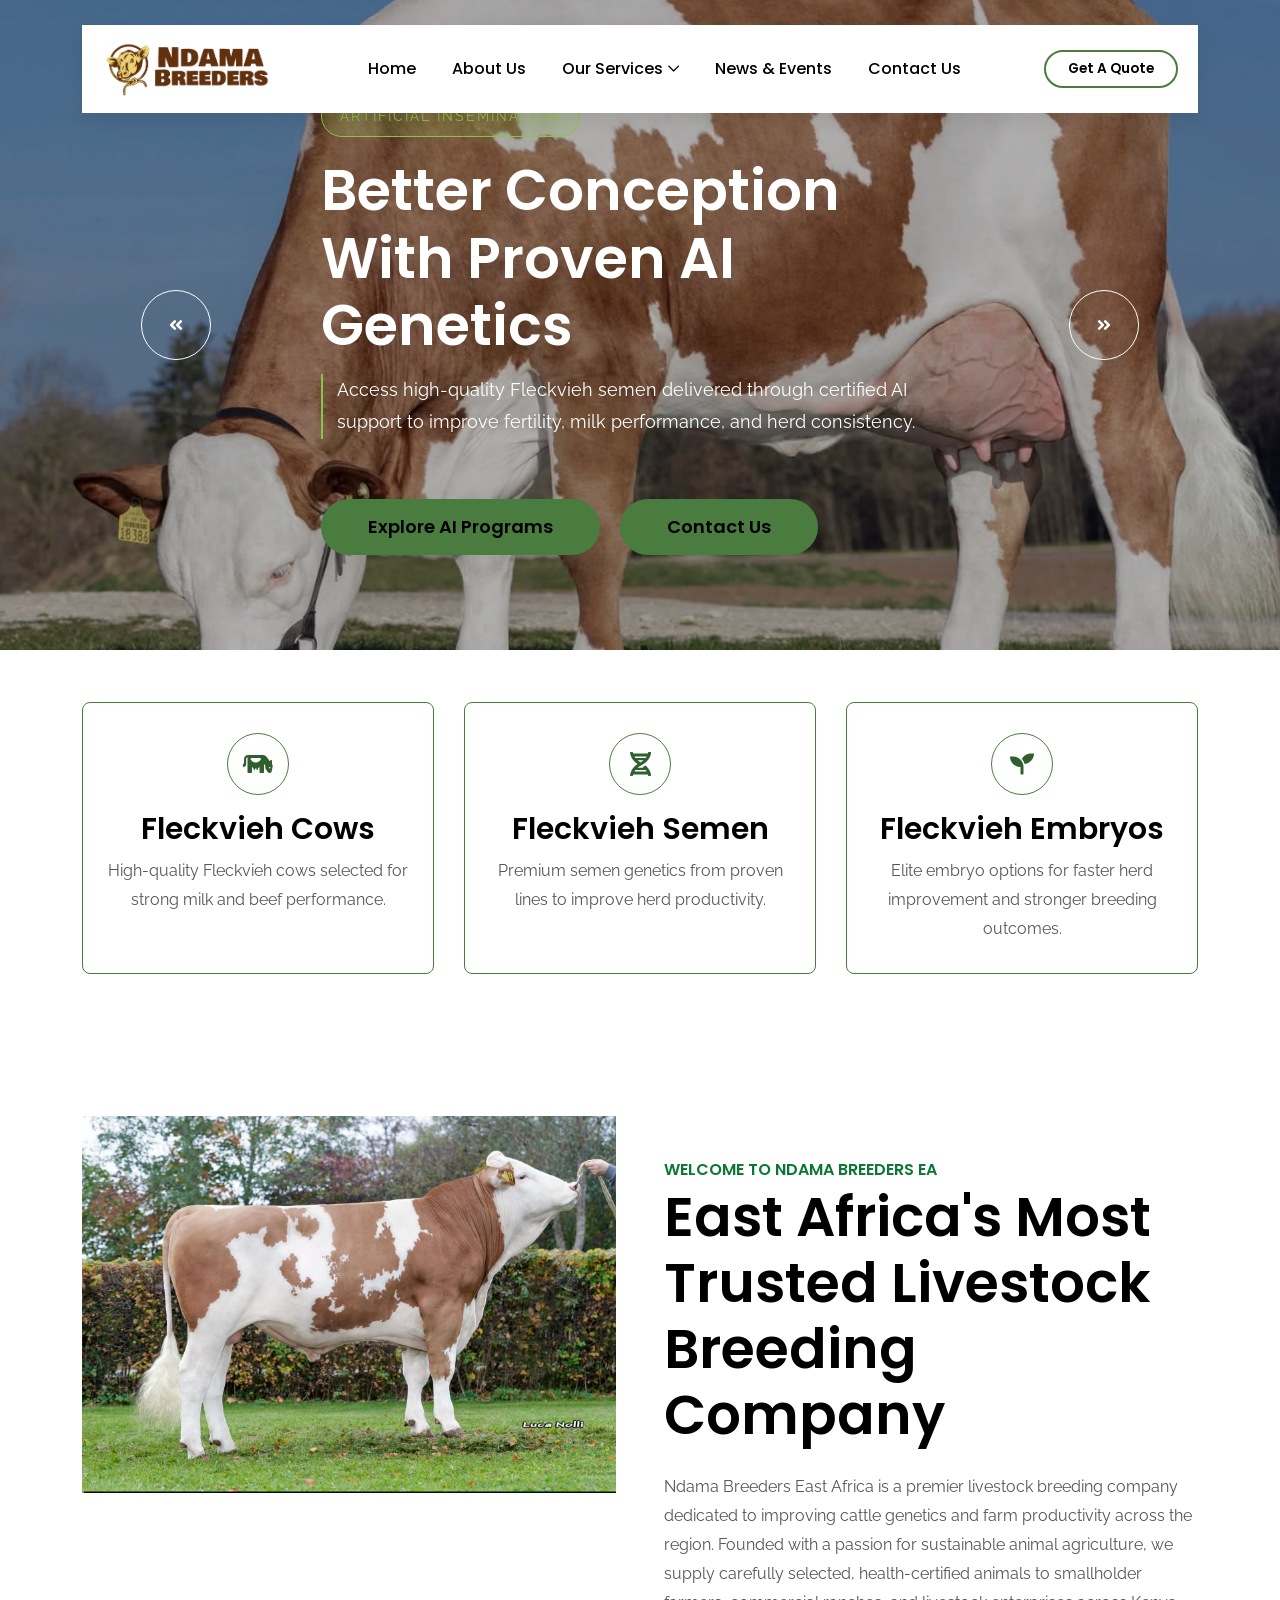
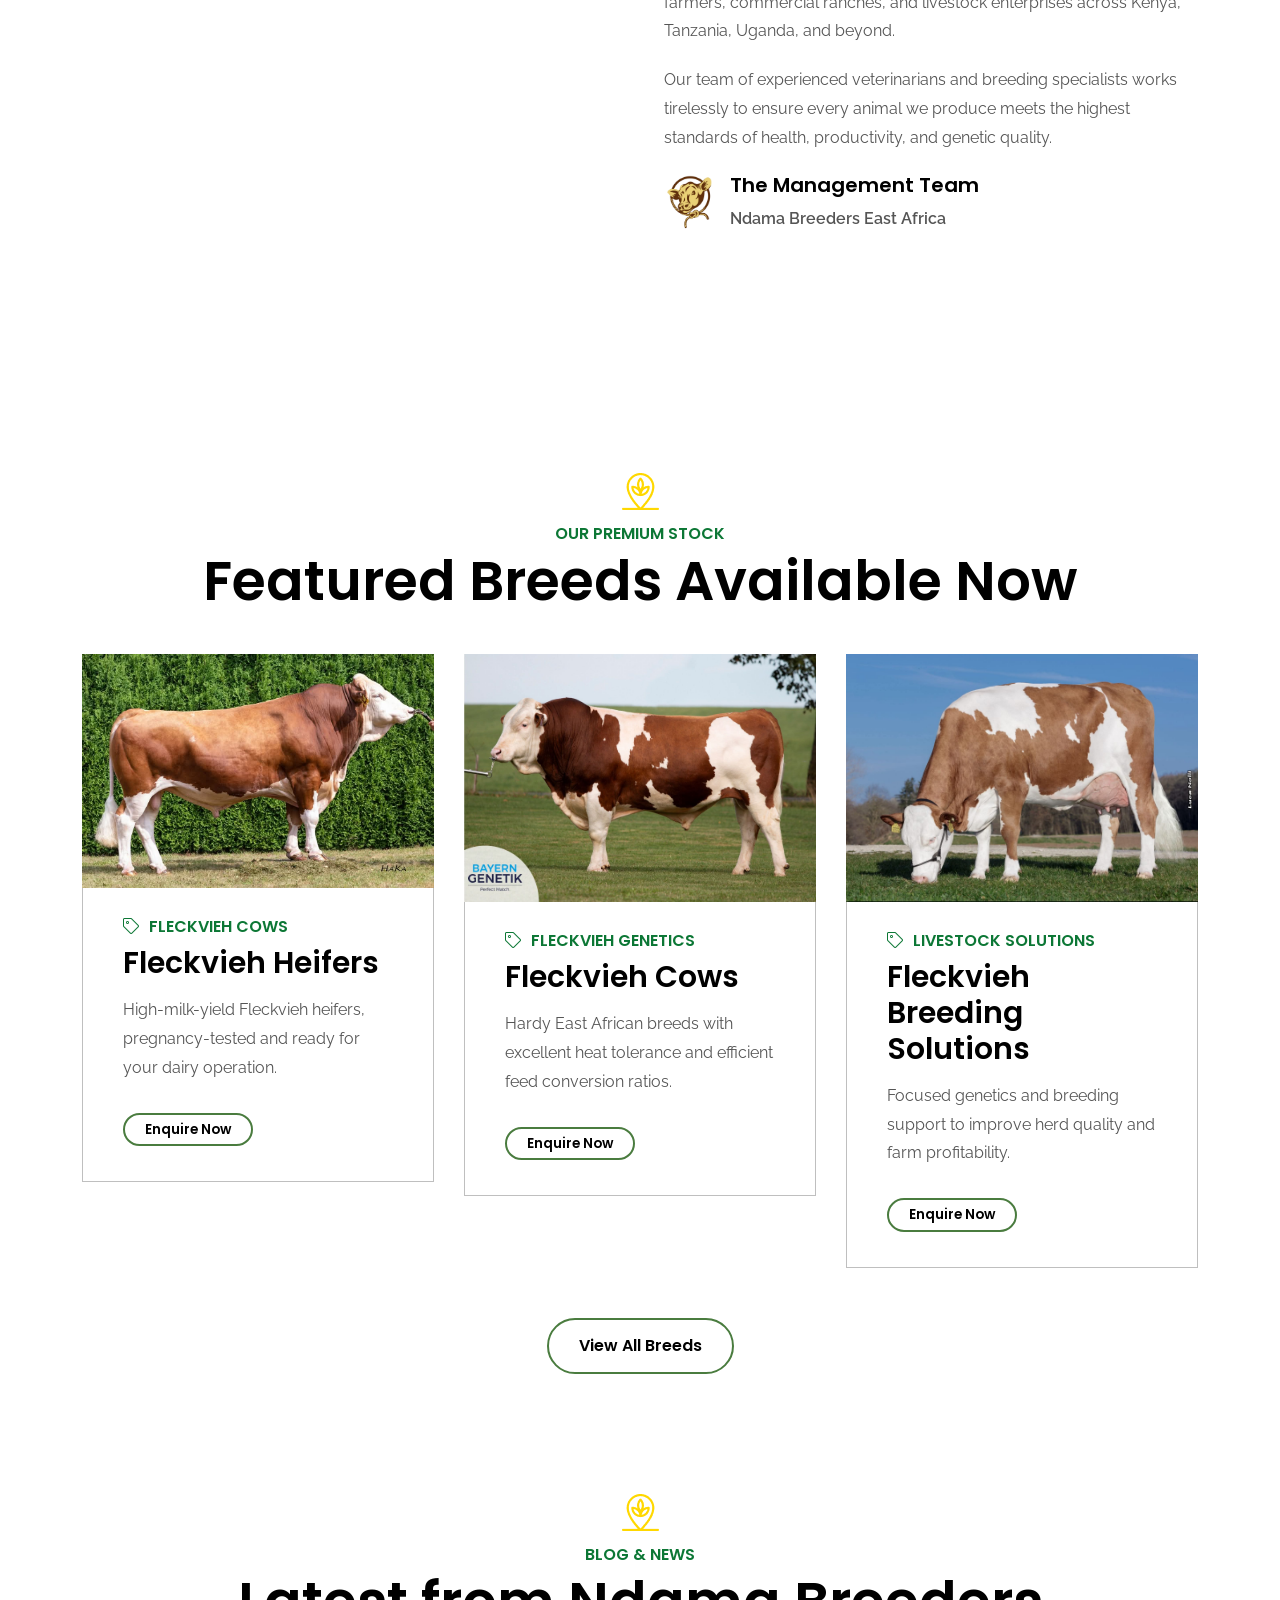
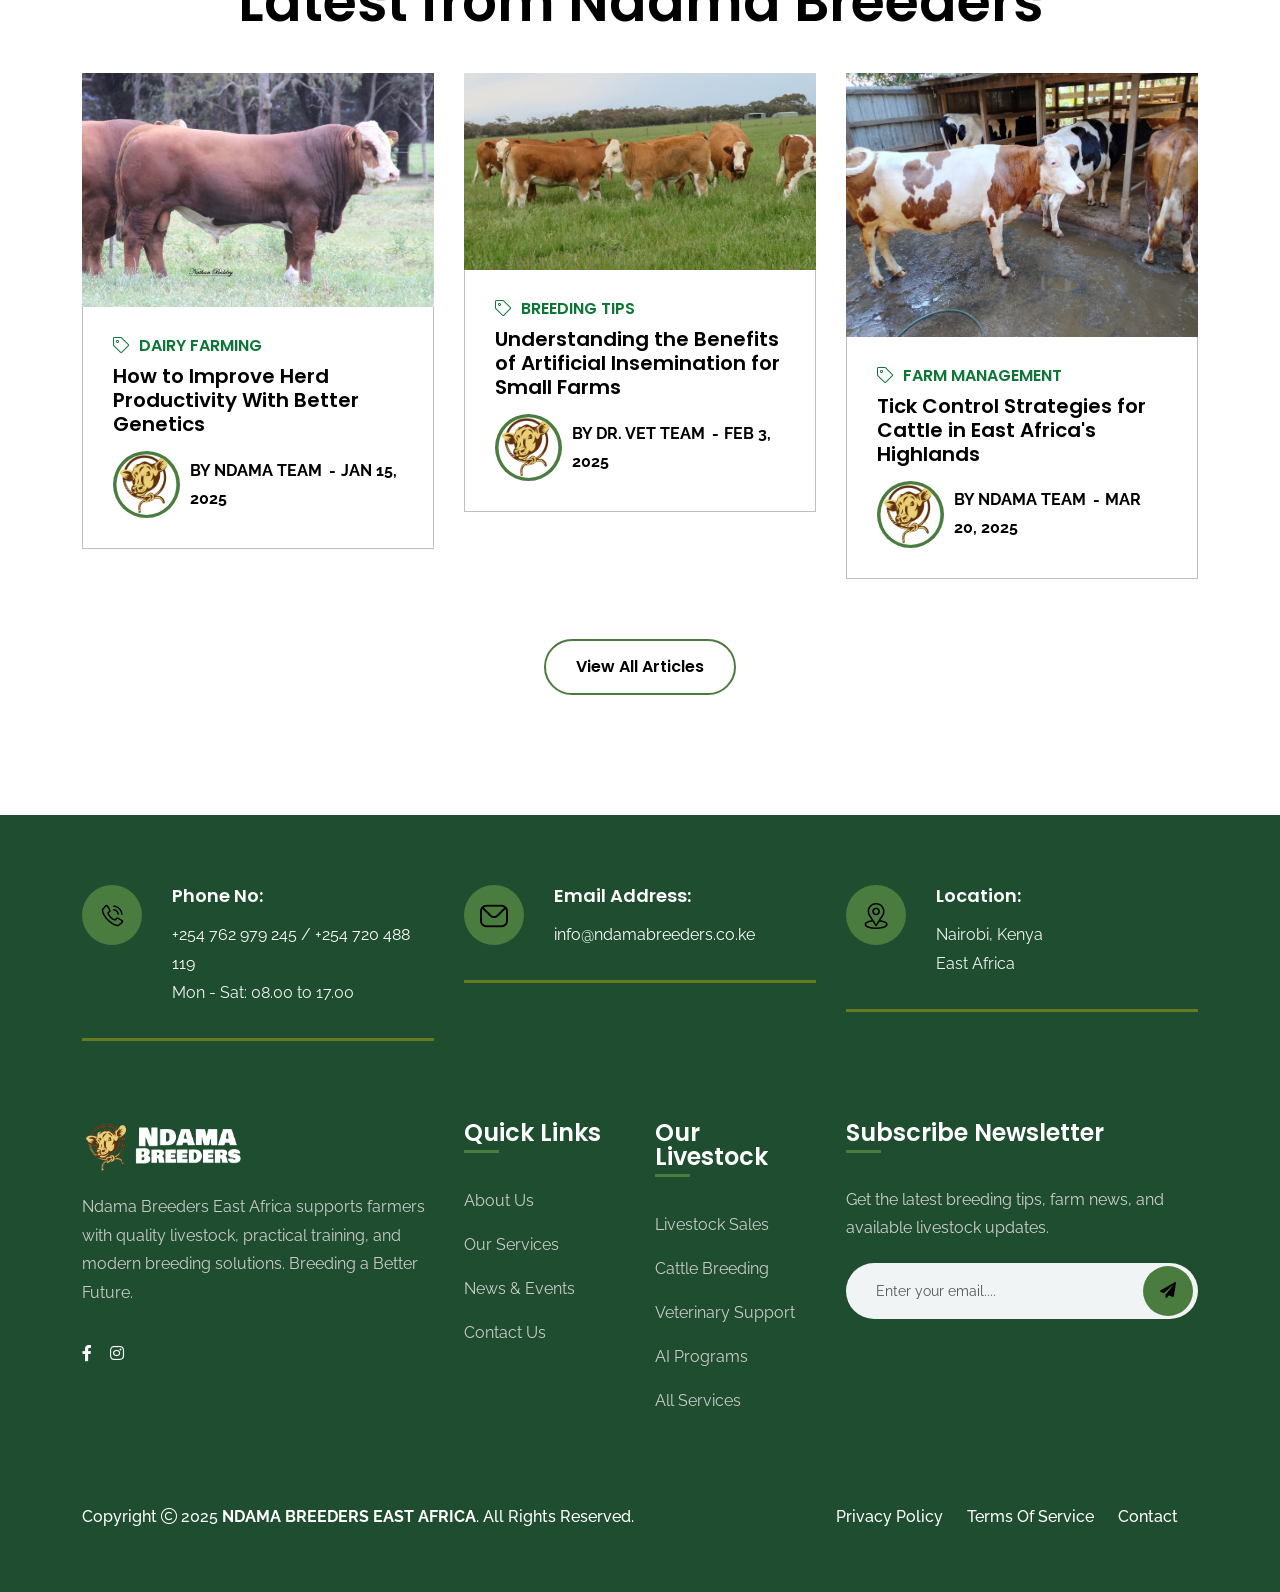
==== index.html @ cc08e9a0 "Initial Ndama Breeders EA website" ====
<!doctype html>
<html class="no-js" lang="en">

<head>
    <meta charset="utf-8">
    <meta http-equiv="x-ua-compatible" content="ie=edge">
    <title>Ndama Breeders East Africa - Premium Livestock Breeding</title>
    <meta name="author" content="Ndama Breeders EA">
    <meta name="description" content="Ndama Breeders East Africa - Livestock-focused agribusiness supplying Fleckvieh cows, semen, embryos, vaccines, pregnancy test kits, and natural honey.">
    <meta name="keywords" content="Ndama Breeders, Fleckvieh cows, semen, embryos, livestock vaccines, pregnancy test kits, natural honey, East Africa">
    <meta name="robots" content="INDEX,FOLLOW">

    <!-- Mobile Specific Metas -->
    <meta name="viewport" content="width=device-width, initial-scale=1, shrink-to-fit=no">

    <!-- Favicons -->
    <link rel="shortcut icon" href="assets/img/favicon.png" type="image/png">
    <link rel="icon" href="assets/img/favicon.png" type="image/png">

    <!--==============================
      Google Fonts
    ============================== -->
    <link rel="preconnect" href="https://fonts.googleapis.com">
    <link rel="preconnect" href="https://fonts.gstatic.com" crossorigin="">
    <link href="https://fonts.googleapis.com/css2?family=Poppins:wght@400;500;600;700;800&family=Raleway:wght@400;500;600;700&display=swap" rel="stylesheet">

    <!--==============================
        All CSS File
    ============================== -->
    <link rel="stylesheet" href="assets/css/bootstrap.min.css">
    <link rel="stylesheet" href="assets/css/fontawesome.min.css">
    <link rel="stylesheet" href="assets/css/magnific-popup.min.css">
    <link rel="stylesheet" href="assets/css/slick.min.css">
    <link rel="stylesheet" href="assets/css/style.css">

    <style>
        :root {
            --theme-color: #4a7c3f;
            --theme-color2: #8bc34a;
        }
        .ndama-logo-text {
            font-size: 1.5rem;
            font-weight: 700;
            color: #fff;
            line-height: 1.2;
        }
        .ndama-logo-text span {
            color: #8bc34a;
        }
        .hero-badge {
            display: inline-block;
            background: rgba(139,195,74,0.2);
            border: 1px solid #8bc34a;
            color: #8bc34a;
            padding: 6px 18px;
            border-radius: 30px;
            font-size: 0.85rem;
            letter-spacing: 2px;
            text-transform: uppercase;
            margin-bottom: 20px;
        }
        .about-layout1 .auther-info {
            justify-content: flex-start;
            gap: 10px;
        }
        .about-layout1 .auther-inner {
            margin-right: 0;
        }
        .about-layout1 .auther-inner .auther-img {
            width: 56px;
            height: 56px;
            flex: 0 0 56px;
            margin-right: 10px;
            display: flex;
            align-items: center;
            justify-content: center;
        }
        .about-layout1 .auther-inner .auther-img img {
            width: 100%;
            height: 100%;
            object-fit: contain;
            display: block;
        }
        .whatsappFloat {
            position: fixed;
            right: 22px;
            bottom: 95px;
            width: 56px;
            height: 56px;
            border-radius: 50%;
            background: #25d366;
            color: #fff;
            display: flex;
            align-items: center;
            justify-content: center;
            font-size: 28px;
            box-shadow: 0 10px 24px rgba(0,0,0,.18);
            z-index: 9999;
            opacity: 0;
            visibility: hidden;
            transform: translateY(12px);
            transition: all .3s ease;
        }
        .whatsappFloat.show {
            opacity: 1;
            visibility: visible;
            transform: translateY(0);
        }
        .whatsappFloat:hover {
            color: #fff;
            transform: translateY(-2px);
        }
        .home-header .header-top {
            display: none;
        }
        .home-header .menu-area {
            box-shadow: 0 6px 18px rgba(0,0,0,.08);
        }
    </style>
</head>

<body>

    <!--==============================
    Mobile Menu
    ============================== -->
    <div class="vs-menu-wrapper">
        <div class="vs-menu-area text-center">
            <button class="vs-menu-toggle"><i class="fal fa-times"></i></button>
            <div class="mobile-logo">
                <a href="index.html">
                    <img src="assets/img/logo.png" alt="Ndama Breeders EA" style="max-height:44px;width:auto;">
                </a>
            </div>
            <div class="vs-mobile-menu">
                <ul>
                    <li><a href="index.html">Home</a></li>
                    <li><a href="about.html">About Us</a></li>
                    <li class="menu-item-has-children">
                        <a href="services.html">Our Services</a>
                        <ul class="sub-menu">
                            <li><a href="services.html">All Services</a></li><li><a href="ai-programs.html">AI Programs</a></li><li><a href="cattle-breeding.html">Cattle Breeding</a></li><li><a href="livestock-sales.html">Livestock Sales</a></li><li><a href="veterinary.html">Veterinary Support</a></li>
                        </ul>
                    </li>
                    
                    <li><a href="blog.html">News & Events</a></li>
                    <li><a href="contact.html">Contact Us</a></li>
                </ul>
            </div>
        </div>
    </div>

    <!--==============================
    Header Area
    ==============================-->
    

    <!--==============================
    Hero Area
    ============================== -->
    <div class="hero-layout1">
        <div class="position-relative">
            <div class="vs-carousel hero-slider1" data-slide-show="1" data-autoplay="true" data-fade="true">
                <div class="hero-slide" data-bg-src="assets/img/cattle/3.jpg">
                    <div class="container">
                        <div class="row align-items-center justify-content-between">
                            <div class="col-lg-7 mx-auto">
                                <div class="hero-content text-center">
                                    <div class="hero-badge">Artificial Insemination</div>
                                    <h1 class="hero-title">Better Conception With Proven AI Genetics</h1>
                                    <p class="hero-text">Access high-quality Fleckvieh semen delivered through certified AI support to improve fertility, milk performance, and herd consistency.</p>
                                    <a href="ai-programs.html" class="vs-btn">Explore AI Programs</a>
                                    <a href="contact.html" class="vs-btn style2 ms-3">Contact Us</a>
                                </div>
                            </div>
                        </div>
                    </div>
                </div>
                <div class="hero-slide" data-bg-src="assets/img/cattle/8.jpg">
                    <div class="container">
                        <div class="row align-items-center justify-content-between">
                            <div class="col-lg-7 mx-auto">
                                <div class="hero-content text-center">
                                    <div class="hero-badge">Embryo Programs</div>
                                    <h1 class="hero-title">Accelerate Herd Upgrades With Fleckvieh Embryos</h1>
                                    <p class="hero-text">Use elite embryo genetics to fast-track herd quality, increase long-term productivity, and build stronger bloodlines for your farm.</p>
                                    <a href="fleckvieh-genetics.html" class="vs-btn">View Embryo Options</a>
                                    <a href="contact.html" class="vs-btn style2 ms-3">Talk To Our Team</a>
                                </div>
                            </div>
                        </div>
                    </div>
                </div>
                <div class="hero-slide" data-bg-src="assets/img/cattle/12.jpg">
                    <div class="container">
                        <div class="row align-items-center justify-content-between">
                            <div class="col-lg-7 mx-auto">
                                <div class="hero-content text-center">
                                    <div class="hero-badge">Trusted Cattle Partner</div>
                                    <h1 class="hero-title">Built For Farmers Across East Africa</h1>
                                    <p class="hero-text">We support farmers in Kenya, Tanzania, Uganda and beyond with dependable cattle supply, advice, and long-term breeding value.</p>
                                    <a href="about.html" class="vs-btn">Our Story</a>
                                </div>
                            </div>
                        </div>
                    </div>
                </div>
            </div>
            <div>
                <button class="icon-btn slick-prev" data-slick-prev=".hero-slider1"><i class="fas fa-angle-double-left"></i></button>
                <button class="icon-btn slick-next" data-slick-next=".hero-slider1"><i class="fas fa-angle-double-right"></i></button>
            </div>
        </div>
    </div>

    
    <header class="vs-header header-layout2 home-header">
        <div class="container">
            <div class="header-top">
                <div class="row justify-content-between">
                    <div class="col-auto">
                        <div class="header-links">
                            <ul>
                                <li><i class="far fa-map-marker-alt"></i>Nairobi, Kenya — East Africa</li>
                                <li><i class="far fa-envelope"></i><a href="mailto:info@ndamabreeders.co.ke">info@ndamabreeders.co.ke</a></li>
                                <li><i class="far fa-phone-alt"></i><a href="tel:+254762979245">+254 762 979 245 / +254 720 488 119</a></li>
                                <li><i class="far fa-clock"></i>Mon - Sat: 08.00 to 17.00</li>
                            </ul>
                        </div>
                    </div>
                    <div class="col-auto">
                        <div class="social-style1"><a href="https://web.facebook.com/profile.php?id=100057817922941" target="_blank" rel="noopener noreferrer"><i class="fab fa-facebook-f"></i></a><a href="https://instagram.com" target="_blank" rel="noopener noreferrer"><i class="fab fa-instagram"></i></a><a href="https://www.tiktok.com" target="_blank" rel="noopener noreferrer"><i class="fab fa-tiktok"></i></a></div>
                    </div>
                </div>
            </div>
        </div>
        <div class="sticky-wrapper">
            <div class="sticky-active">
                <div class="container">
                    <div class="menu-area">
                        <div class="row align-items-center justify-content-between">
                            <div class="col-auto">
                                <div class="header-logo">
                                    <a href="index.html">
                                        <img src="assets/img/logo.png" alt="Ndama Breeders EA" style="max-height:56px;width:auto;">
                                    </a>
                                </div>
                            </div>
                            <div class="col">
                                <nav class="main-menu menu-style1 d-none d-lg-block">
                                    <ul>
                                        <li><a href="index.html">Home</a></li>
                                        <li><a href="about.html">About Us</a></li>
                                        <li class="menu-item-has-children">
                                            <a href="services.html">Our Services</a>
                                            <ul class="sub-menu">
                                                <li><a href="services.html">All Services</a></li><li><a href="ai-programs.html">AI Programs</a></li><li><a href="cattle-breeding.html">Cattle Breeding</a></li><li><a href="livestock-sales.html">Livestock Sales</a></li><li><a href="veterinary.html">Veterinary Support</a></li>
                                            </ul>
                                        </li>
                                        
                                        <li><a href="blog.html">News & Events</a></li>
                                        <li><a href="contact.html">Contact Us</a></li>
                                    </ul>
                                </nav>
                            </div>
                            <div class="col-auto d-lg-none">
                                <button class="vs-menu-toggle d-inline-block">
                                    <i class="fal fa-bars"></i>
                                </button>
                            </div>
                            <div class="col-auto d-xl-block d-none">
                                <div class="header-icons">
                                    <a href="contact.html" class="vs-btn" style="padding: 10px 22px; font-size: 0.85rem;">Get a Quote</a>
                                </div>
                            </div>
                        </div>
                    </div>
                </div>
            </div>
        </div>
    </header>

    <!--==============================
    Services / Breeds Quick View
    ============================== -->
        <!--==============================
    Breeds Quick View (Static)
    ============================== -->
    <section class="breed-static-section">
        <div class="container">
            <div class="row g-4 justify-content-center">
                <div class="col-lg-4 col-md-6">
                    <div class="breed-static-card">
                        <div class="breed-static-icon"><i class="fas fa-cow"></i></div>
                        <h3 class="breed-static-title"><a href="breeds.html">Fleckvieh Cows</a></h3>
                        <p class="breed-static-text">High-quality Fleckvieh cows selected for strong milk and beef performance.</p>
                    </div>
                </div>
                <div class="col-lg-4 col-md-6">
                    <div class="breed-static-card">
                        <div class="breed-static-icon"><i class="fas fa-dna"></i></div>
                        <h3 class="breed-static-title"><a href="fleckvieh-genetics.html">Fleckvieh Semen</a></h3>
                        <p class="breed-static-text">Premium semen genetics from proven lines to improve herd productivity.</p>
                    </div>
                </div>
                <div class="col-lg-4 col-md-6">
                    <div class="breed-static-card">
                        <div class="breed-static-icon"><i class="fas fa-seedling"></i></div>
                        <h3 class="breed-static-title"><a href="fleckvieh-genetics.html">Fleckvieh Embryos</a></h3>
                        <p class="breed-static-text">Elite embryo options for faster herd improvement and stronger breeding outcomes.</p>
                    </div>
                </div>
            </div>
        </div>
    </section>
    <!--==============================`r`n    About Area
    ============================== -->
    <section class="about-layout1 space home-about-section">
        <div class="container">
            <div class="row gx-5 justify-content-end">
                <div class="col-lg-6">
                    <div class="about-img">
                        <img src="assets/img/cattle/5.jpg" alt="Ndama Breeders Farm">
                    </div>
                </div>
                <div class="col-lg-6">
                    <div class="about-content">
                        <div class="title-area wow fadeInUp wow-animated" data-wow-delay="0.3s">
                            <span class="sec-subtitle">Welcome to Ndama Breeders EA</span>
                            <h2 class="sec-title">East Africa's Most Trusted Livestock Breeding Company</h2>
                        </div>
                        <p class="about-text">
                            Ndama Breeders East Africa is a premier livestock breeding company dedicated to improving cattle genetics and farm productivity across the region. Founded with a passion for sustainable animal agriculture, we supply carefully selected, health-certified animals to smallholder farmers, commercial ranches, and livestock enterprises across Kenya, Tanzania, Uganda, and beyond.
                        </p>
                        <p class="about-text">
                            Our team of experienced veterinarians and breeding specialists works tirelessly to ensure every animal we produce meets the highest standards of health, productivity, and genetic quality.
                        </p>
                    </div>
                    <div class="auther-info">
                        <div class="auther-inner">
                            <div class="auther-img">
                                <img src="assets/img/favicon.png" alt="Director">
                            </div>
                            <div class="auther-content">
                                <h6 class="name">The Management Team</h6>
                                <span class="designation">Ndama Breeders East Africa</span>
                            </div>
                        </div>
                    </div>
                </div>
            </div>
        </div>
    </section>

    <!--==============================
    Featured Breeds / Products
    ============================== -->
    <section class="space">
        <div class="container">
            <div class="title-area text-center wow fadeInUp wow-animated" data-wow-delay="0.3s">
                <div class="title-img">
                    <img src="assets/img/icon/title-logo.png" alt="title logo">
                </div>
                <span class="sec-subtitle">Our Premium Stock</span>
                <h2 class="sec-title">Featured Breeds Available Now</h2>
            </div>
            <div class="row vs-carousel" data-slide-show="3" data-lg-slide-show="3" data-md-slide-show="2" data-autoplay="true" data-arrows="true">
                <div class="col-lg-4">
                    <div class="vs-blog blog-single">
                        <div class="blog-img">
                            <a href="services.html"><img src="assets/img/cattle/1.jpg" alt="Fleckvieh Dairy Cow"></a>
                        </div>
                        <div class="blog-content">
                            <div class="blog-meta">
                                <a href="services.html"><i class="fal fa-tag"></i>Fleckvieh Cows</a>
                            </div>
                            <h2 class="blog-title h5"><a href="services.html">Fleckvieh Heifers</a></h2>
                            <p>High-milk-yield Fleckvieh heifers, pregnancy-tested and ready for your dairy operation.</p>
                            <a href="contact.html" class="vs-btn" style="padding:8px 20px;font-size:0.85rem;margin-top:10px;">Enquire Now</a>
                        </div>
                    </div>
                </div>
                <div class="col-lg-4">
                    <div class="vs-blog blog-single">
                        <div class="blog-img">
                            <a href="services.html"><img src="assets/img/cattle/2.jpg" alt="Fleckvieh Beef Bull"></a>
                        </div>
                        <div class="blog-content">
                            <div class="blog-meta">
                                <a href="services.html"><i class="fal fa-tag"></i>Fleckvieh Genetics</a>
                            </div>
                            <h2 class="blog-title h5"><a href="services.html">Fleckvieh Cows</a></h2>
                            <p>Hardy East African breeds with excellent heat tolerance and efficient feed conversion ratios.</p>
                            <a href="contact.html" class="vs-btn" style="padding:8px 20px;font-size:0.85rem;margin-top:10px;">Enquire Now</a>
                        </div>
                    </div>
                </div>
                <div class="col-lg-4">
                    <div class="vs-blog blog-single">
                        <div class="blog-img">
                                <a href="services.html"><img src="assets/img/cattle/3.jpg" alt="Fleckvieh Breeding"></a>
                        </div>
                        <div class="blog-content">
                            <div class="blog-meta">
                                <a href="services.html"><i class="fal fa-tag"></i>Livestock Solutions</a>
                            </div>
                                <h2 class="blog-title h5"><a href="services.html">Fleckvieh Breeding Solutions</a></h2>
                                <p>Focused genetics and breeding support to improve herd quality and farm profitability.</p>
                            <a href="contact.html" class="vs-btn" style="padding:8px 20px;font-size:0.85rem;margin-top:10px;">Enquire Now</a>
                        </div>
                    </div>
                </div>
                <div class="col-lg-4">
                    <div class="vs-blog blog-single">
                        <div class="blog-img">
                            <a href="services.html"><img src="assets/img/cattle/4.jpg" alt="Fleckvieh Cattle"></a>
                        </div>
                        <div class="blog-content">
                            <div class="blog-meta">
                                <a href="services.html"><i class="fal fa-tag"></i>Fleckvieh Cows</a>
                            </div>
                            <h2 class="blog-title h5"><a href="services.html">Fleckvieh Dairy Cows</a></h2>
                            <p>Robust, disease-resistant Fleckviehs producing high butterfat content milk year-round.</p>
                            <a href="contact.html" class="vs-btn" style="padding:8px 20px;font-size:0.85rem;margin-top:10px;">Enquire Now</a>
                        </div>
                    </div>
                </div>
            </div>
            <div class="blog-btn text-center">
                <a href="breeds.html" class="vs-btn">View All Breeds</a>
            </div>
        </div>
    </section>

    <!--==============================
    Blog / News Area
    ============================== -->
    <section class="blog-layout1 space-bottom">
        <div class="container">
            <div class="title-area text-center wow fadeInUp wow-animated" data-wow-delay="0.3s">
                <div class="title-img">
                    <img src="assets/img/icon/title-logo.png" alt="title logo">
                </div>
                <span class="sec-subtitle">Blog & News</span>
                <h2 class="sec-title">Latest from Ndama Breeders</h2>
            </div>
            <div class="row vs-carousel" data-slide-show="3" data-lg-slide-show="3" data-md-slide-show="2" data-autoplay="true" data-arrows="true">
                <div class="col-lg-4">
                    <div class="vs-blog blog-single">
                        <div class="blog-img">
                            <a href="blog.html"><img src="assets/img/cattle/7.jpg" alt="Blog"></a>
                        </div>
                        <div class="blog-content">
                            <div class="blog-meta"><a href="#"><i class="fal fa-tag"></i>Dairy Farming</a></div>
                            <h2 class="blog-title"><a href="blog.html">How to Improve Herd Productivity With Better Genetics</a></h2>
                            <div class="blog-inner-author">
                                <img src="assets/img/favicon.png" alt="author">
                                <div class="text">
                                    by <a href="blog.html">Ndama Team</a>
                                    <a href="blog.html" class="blog-date">Jan 15, 2025</a>
                                </div>
                            </div>
                        </div>
                    </div>
                </div>
                <div class="col-lg-4">
                    <div class="vs-blog blog-single">
                        <div class="blog-img">
                            <a href="blog.html"><img src="assets/img/cattle/8.jpg" alt="Blog"></a>
                        </div>
                        <div class="blog-content">
                            <div class="blog-meta"><a href="#"><i class="fal fa-tag"></i>Breeding Tips</a></div>
                            <h2 class="blog-title"><a href="blog.html">Understanding the Benefits of Artificial Insemination for Small Farms</a></h2>
                            <div class="blog-inner-author">
                                <img src="assets/img/favicon.png" alt="author">
                                <div class="text">
                                    by <a href="blog.html">Dr. Vet Team</a>
                                    <a href="blog.html" class="blog-date">Feb 3, 2025</a>
                                </div>
                            </div>
                        </div>
                    </div>
                </div>
                <div class="col-lg-4">
                    <div class="vs-blog blog-single">
                        <div class="blog-img">
                            <a href="blog.html"><img src="assets/img/cattle/9.jpg" alt="Blog"></a>
                        </div>
                        <div class="blog-content">
                            <div class="blog-meta"><a href="#"><i class="fal fa-tag"></i>Farm Management</a></div>
                            <h2 class="blog-title"><a href="blog.html">Tick Control Strategies for Cattle in East Africa's Highlands</a></h2>
                            <div class="blog-inner-author">
                                <img src="assets/img/favicon.png" alt="author">
                                <div class="text">
                                    by <a href="blog.html">Ndama Team</a>
                                    <a href="blog.html" class="blog-date">Mar 20, 2025</a>
                                </div>
                            </div>
                        </div>
                    </div>
                </div>
            </div>
            <div class="blog-btn text-center">
                <a href="blog.html" class="vs-btn">View All Articles</a>
            </div>
        </div>
    </section>

    <!--==============================
    Footer Area
    ==============================-->
    <footer class="footer-wrapper footer-layout1" data-bg-src="assets/img/bg/footer-bg-1-1.jpg">
        <div class="footer-top">
            <div class="container">
                <div class="row g-5">
                    <div class="col-lg-4 col-md-6">
                        <div class="media-style1">
                            <div class="media-icon"><img src="assets/img/icon/icon-1-1.png" alt="phone"></div>
                            <div class="media-body">
                                <h3 class="media-title">Phone No:</h3>
                                <p class="media-info"><a href="tel:+254762979245">+254 762 979 245 / +254 720 488 119</a> <br> Mon - Sat: 08.00 to 17.00</p>
                            </div>
                        </div>
                    </div>
                    <div class="col-lg-4 col-md-6">
                        <div class="media-style1">
                            <div class="media-icon"><img src="assets/img/icon/icon-1-2.png" alt="email"></div>
                            <div class="media-body">
                                <h3 class="media-title">Email Address:</h3>
                                <p class="media-info"><a href="mailto:info@ndamabreeders.co.ke">info@ndamabreeders.co.ke</a></p>
                            </div>
                        </div>
                    </div>
                    <div class="col-lg-4 col-md-6">
                        <div class="media-style1">
                            <div class="media-icon"><img src="assets/img/icon/icon-1-3.png" alt="location"></div>
                            <div class="media-body">
                                <h3 class="media-title">Location:</h3>
                                <p class="media-info">Nairobi, Kenya<br>East Africa</p>
                            </div>
                        </div>
                    </div>
                </div>
            </div>
        </div>
        <div class="widget-area">
            <div class="container">
                <div class="row justify-content-center">
                    <div class="col-xl-4 col-md-6">
                        <div class="widget footer-widget">
                            <div class="vs-widget-about">
                                <div class="footer-logo" style="margin-bottom:20px;">
                                    <img src="assets/img/footer-logo.png" alt="Ndama Breeders EA" style="max-height:52px;width:auto;">
                                </div>
                                <p class="footer-text">Ndama Breeders East Africa supports farmers with quality livestock, practical training, and modern breeding solutions. Breeding a Better Future.</p>
                                <div class="footer-social"><a href="https://web.facebook.com/profile.php?id=100057817922941" target="_blank" rel="noopener noreferrer"><i class="fab fa-facebook-f"></i></a><a href="https://instagram.com" target="_blank" rel="noopener noreferrer"><i class="fab fa-instagram"></i></a><a href="https://www.tiktok.com" target="_blank" rel="noopener noreferrer"><i class="fab fa-tiktok"></i></a></div>
                            </div>
                        </div>
                    </div>
                    <div class="col-xl-2 col-md-3">
                        <div class="widget widget_categories footer-widget">
                            <h3 class="widget_title">Quick Links</h3>
                            <ul>
                                <li><a href="about.html">About Us</a></li>
                                
                                <li><a href="services.html">Our Services</a></li>
                                <li><a href="blog.html">News & Events</a></li>
                                <li><a href="contact.html">Contact Us</a></li>
                            </ul>
                        </div>
                    </div>
                    <div class="col-xl-2 col-md-3">
                        <div class="widget widget_categories footer-widget">
                            <h3 class="widget_title">Our Livestock</h3>
                            <ul>
                                <li><a href="livestock-sales.html">Livestock Sales</a></li>
                                <li><a href="cattle-breeding.html">Cattle Breeding</a></li>
                                <li><a href="veterinary.html">Veterinary Support</a></li>
                                <li><a href="ai-programs.html">AI Programs</a></li>
                                <li><a href="services.html">All Services</a></li>
                            </ul>
                        </div>
                    </div>
                    <div class="col-xl-4">
                        <div class="widget widget_newsletter footer-widget">
                            <h4 class="widget_title">Subscribe Newsletter</h4>
                            <form class="newsletter-form">
                                <p class="form_text">Get the latest breeding tips, farm news, and available livestock updates.</p>
                                <div class="search-btn">
                                    <input class="form-control" type="email" placeholder="Enter your email....">
                                    <button type="submit" class="icon-btn"><i class="fas fa-paper-plane"></i></button>
                                </div>
                            </form>
                        </div>
                    </div>
                </div>
            </div>
        </div>
        <div class="copyright-wrap">
            <div class="container">
                <div class="row justify-content-xl-between justify-content-center align-items-center">
                    <div class="col-auto">
                        <p class="copyright-text">Copyright <i class="fal fa-copyright"></i> 2025 <a href="index.html">Ndama Breeders East Africa</a>. All Rights Reserved.</p>
                    </div>
                    <div class="col-auto">
                        <div class="copyright-menu">
                            <ul class="list-unstyled">
                                <li><a href="privacy-policy.html">Privacy Policy</a></li>
                                <li><a href="terms-of-service.html">Terms of Service</a></li>
                                <li><a href="contact.html">Contact</a></li>
                            </ul>
                        </div>
                    </div>
                </div>
            </div>
        </div>
    </footer>

    <!-- Scroll To Top -->
    <a href="https://wa.me/254762979245" class="whatsappFloat" target="_blank" rel="noopener noreferrer" aria-label="Chat on WhatsApp">
        <i class="fab fa-whatsapp"></i>
    </a>
    <a href="#" class="scrollToTop scroll-btn"><i class="far fa-arrow-up"></i></a>

    <!--==============================
        All Js File
    ============================== -->
    <script src="assets/js/vendor/jquery-3.6.0.min.js"></script>
    <script src="assets/js/slick.min.js"></script>
    <script src="assets/js/bootstrap.min.js"></script>
    <script src="assets/js/jquery.magnific-popup.min.js"></script>
    <script src="assets/js/imagesloaded.pkgd.min.js"></script>
    <script src="assets/js/isotope.pkgd.min.js"></script>
    <script src="assets/js/main.js"></script>

</body>

</html>
---- assets/css/style.css ----
@charset "UTF-8";
/*
Template Name: Farmix
Template URL: https://html.vecurosoft.com/farmix
Description: Farmix - Agriculture & Farming Food Template
Author: Vecuro
Author URI: https://themeforest.net/user/vecuro_themes
Version: 1.0.0
*/
/*=================================
    CSS Index Here
==================================*/
/*
01. Theme Base
    1.1. Mixin
    1.2. Function
    1.3. Variable
    1.4. Typography
    1.5. Extend
    1.7. Wordpress Default
02. Reset
    2.1. Container
    2.2. Grid
    2.3. Input
    2.4. Slick Slider
    2.5. Mobile Menu
03. Utilities
    3.1. Preloader
    3.2. Buttons
    3.3. Titles
    3.4. Common
    3.6. Font
    3.7. Background
    3.8. Text Color
    3.9. Overlay
    3.10. Animation
04. Template Style
    4.1. Widget
    4.2. Header
    4.3. Footer
    4.4. Breadcumb
    4.5. Pagination
    4.6. Blog
    4.7. Comments
    4.8. Hero Area
    4.9. Error    
    4.10. About
    4.00. Simple Sections
    4.00. Popup Side Menu
    4.00. Wocommerce
    4.00. Products
    4.00. Cart
    4.00. Checkout
    4.00. Wishlist
05. Spacing

*/
/*=================================
    CSS Index End
==================================*/
/*=================================
   01. Theme Base
==================================*/
/*------------------- 1.1. Mixin -------------------*/
/*------------------- 1.2. Function -------------------*/
/*------------------- 1.3. Variable-------------------*/
:root {
  --body-bg: #ffffff;
  --theme-color: #ffd800;
  --secondary-color: #0c7735;
  --body-color: #555555;
  --title-color: #000000;
  --smoke-color: #f1f5f4;
  --light-color: #f8f9fa;
  --black-color: #000000;
  --white-color: #ffffff;
  --yellow-color: #fec624;
  --success-color: #28a745;
  --error-color: #dc3545;
  --border-color: #bfbfbf;
  --title-font: "Poppins", sans-serif;
  --body-font: "Raleway", sans-serif;
  --icon-font: "Font Awesome 5 Pro";
  --main-container: 1290px;
  --container-gutters: 30px;
  --section-space: 120px;
  --section-space-mobile: 80px;
  --section-title-space: 60px;
  --ripple-ani-duration: 5s;
}

/*------------------- 1.5. Typography -------------------*/
html,
body {
  scroll-behavior: auto !important;
}

body {
  font-family: var(--body-font);
  font-size: 16px;
  font-weight: 400;
  color: var(--body-color);
  background-color: var(--body-bg);
  line-height: 28px;
  overflow-x: hidden;
  -webkit-font-smoothing: antialiased;
}

iframe {
  border: none;
  width: 100%;
}

.slick-slide:focus,
button:focus,
a:focus,
a:active,
input,
input:hover,
input:focus,
input:active,
textarea,
textarea:hover,
textarea:focus,
textarea:active {
  outline: none;
}

input:focus {
  outline: none;
  box-shadow: none;
}

img:not([draggable]),
embed,
object,
video {
  max-width: 100%;
  height: auto;
}

ul {
  list-style-type: disc;
}

ol {
  list-style-type: decimal;
}

table {
  margin: 0 0 1.5em;
  width: 100%;
  border-collapse: collapse;
  border-spacing: 0;
  border: 1px solid var(--border-color);
}

th {
  font-weight: 700;
  color: var(--title-color);
}

td,
th {
  border: 1px solid var(--border-color);
  padding: 9px 12px;
}

a {
  color: var(--theme-color);
  text-decoration: none;
  outline: 0;
  transition: all ease 0.4s;
}
a:hover {
  color: var(--title-color);
}
a:active, a:focus, a:hover, a:visited {
  text-decoration: none;
  outline: 0;
}

button {
  transition: all ease 0.4s;
}

img {
  border: none;
  max-width: 100%;
}

ins {
  text-decoration: none;
}

pre {
  background: #f5f5f5;
  color: #666;
  font-size: 14px;
  margin: 20px 0;
  overflow: auto;
  padding: 20px;
  white-space: pre-wrap;
  word-wrap: break-word;
}

span.ajax-loader:empty,
p:empty {
  display: none;
}

p {
  margin: 0 0 20px 0;
  color: var(--body-color);
  line-height: 1.8;
}

h1 a,
h2 a,
h3 a,
h4 a,
h5 a,
h6 a,
p a,
span a {
  font-size: inherit;
  font-family: inherit;
  font-weight: inherit;
  line-height: inherit;
}

.h1,
h1,
.h2,
h2,
.h3,
h3,
.h4,
h4,
.h5,
h5,
.h6,
h6 {
  font-family: var(--title-font);
  color: var(--title-color);
  text-transform: none;
  font-weight: 600;
  line-height: 1.2;
  margin: 0 0 15px 0;
}

.h1,
h1 {
  font-size: 48px;
}

.h2,
h2 {
  font-size: 40px;
}

.h3,
h3 {
  font-size: 36px;
}

.h4,
h4 {
  font-size: 30px;
}

.h5,
h5 {
  font-size: 24px;
}

.h6,
h6 {
  font-size: 20px;
}

/* Large devices */
@media (max-width: 1199px) {
  .h1,
  h1 {
    font-size: 40px;
  }
  .h2,
  h2 {
    font-size: 36px;
  }
  .h3,
  h3 {
    font-size: 30px;
  }
  .h4,
  h4 {
    font-size: 24px;
  }
  .h5,
  h5 {
    font-size: 20px;
  }
  .h6,
  h6 {
    font-size: 16px;
  }
}
/* Small devices */
@media (max-width: 767px) {
  .h1,
  h1 {
    font-size: 36px;
  }
  .h2,
  h2 {
    font-size: 30px;
  }
  .h3,
  h3 {
    font-size: 26px;
  }
  .h4,
  h4 {
    font-size: 22px;
  }
  .h5,
  h5 {
    font-size: 18px;
  }
  .h6,
  h6 {
    font-size: 16px;
  }
}
/*------------------- 1.6. Extend -------------------*/
/*------------------- 1.7. Wordpress Default -------------------*/
/*=================================
    02. Reset
==================================*/
/*------------------- 2.1. Container -------------------*/
@media only screen and (min-width: 1300px) {
  .container-xxl,
  .container-xl,
  .container-lg,
  .container-md,
  .container-sm,
  .container {
    max-width: calc(var(--main-container) + var(--container-gutters));
    padding-left: calc(var(--container-gutters) / 2);
    padding-right: calc(var(--container-gutters) / 2);
  }
}
@media only screen and (max-width: 1600px) {
  .container-fluid.px-0 {
    padding-left: 15px !important;
    padding-right: 15px !important;
  }
  .container-fluid.px-0 .row {
    margin-left: 0 !important;
    margin-right: 0 !important;
  }
}
/*------------------- 2.2. Grid -------------------*/
@media (min-width: 767px) {
  .row:not([class*=gx-]) {
    --bs-gutter-x: 30px;
  }
}
.gy-gx {
  --bs-gutter-y: var(--bs-gutter-x);
}

.gy-30 {
  --bs-gutter-y: 30px;
}

@media (min-width: 1300px) {
  .gx-60 {
    --bs-gutter-x: 60px;
  }
}
/*------------------- 2.3. Input -------------------*/
select,
.form-control,
.form-select,
textarea,
input {
  height: 50px;
  padding: 0 45px 0 30px;
  border: 1px solid var(--border-color);
  color: var(--body-color);
  background-color: var(--body-bg);
  font-size: 14px;
  width: 100%;
  border-radius: 0px;
}
select:focus,
.form-control:focus,
.form-select:focus,
textarea:focus,
input:focus {
  outline: 0;
  box-shadow: none;
  background-color: var(--body-bg);
}
select::-moz-placeholder,
.form-control::-moz-placeholder,
.form-select::-moz-placeholder,
textarea::-moz-placeholder,
input::-moz-placeholder {
  color: var(--body-color);
}
select::-webkit-input-placeholder,
.form-control::-webkit-input-placeholder,
.form-select::-webkit-input-placeholder,
textarea::-webkit-input-placeholder,
input::-webkit-input-placeholder {
  color: var(--body-color);
}
select:-ms-input-placeholder,
.form-control:-ms-input-placeholder,
.form-select:-ms-input-placeholder,
textarea:-ms-input-placeholder,
input:-ms-input-placeholder {
  color: var(--body-color);
}
select::placeholder,
.form-control::placeholder,
.form-select::placeholder,
textarea::placeholder,
input::placeholder {
  color: var(--body-color);
}

.form-select,
select {
  display: block;
  width: 100%;
  line-height: 1.5;
  vertical-align: middle;
  background-image: url("data:image/svg+xml;charset=utf-8,%3Csvg xmlns='http://www.w3.org/2000/svg' viewBox='0 0 16 16'%3E%3Cpath fill='none' stroke='%23343a40' stroke-linecap='round' stroke-linejoin='round' stroke-width='2' d='M2 5l6 6 6-6'/%3E%3C/svg%3E");
  background-position: right 26px center;
  background-repeat: no-repeat;
  background-size: 16px 12px;
  -webkit-appearance: none;
  -moz-appearance: none;
  appearance: none;
  cursor: pointer;
}

input::-webkit-outer-spin-button,
input::-webkit-inner-spin-button {
  -webkit-appearance: none;
  margin: 0;
}

/* Firefox */
input[type=number] {
  -moz-appearance: textfield;
}

textarea.form-control,
textarea {
  min-height: 150px;
  padding-top: 16px;
  padding-bottom: 17px;
  border-radius: 0px;
}

input[type=checkbox] {
  visibility: hidden;
  opacity: 0;
  display: inline-block;
  vertical-align: middle;
  width: 0;
  height: 0;
  display: none;
}
input[type=checkbox]:checked ~ label:before {
  content: "\f00c";
  color: var(--white-color);
  background-color: var(--theme-color);
  border-color: var(--theme-color);
}
input[type=checkbox] ~ label {
  position: relative;
  padding-left: 30px;
  cursor: pointer;
  display: block;
}
input[type=checkbox] ~ label:before {
  content: "";
  font-family: var(--icon-font);
  font-weight: 700;
  position: absolute;
  left: 0px;
  top: 4px;
  background-color: var(--body-bg);
  border: 1px solid var(--border-color);
  height: 18px;
  width: 18px;
  line-height: 18px;
  text-align: center;
  font-size: 12px;
  border-radius: 4px;
}

input[type=radio] {
  visibility: hidden;
  opacity: 0;
  display: inline-block;
  vertical-align: middle;
  width: 0;
  height: 0;
  display: none;
}
input[type=radio] ~ label {
  position: relative;
  padding-left: 30px;
  cursor: pointer;
  line-height: 1;
  display: inline-block;
  font-weight: 600;
  margin-bottom: 0;
}
input[type=radio] ~ label::before {
  content: "\f111";
  position: absolute;
  font-family: var(--icon-font);
  left: 0;
  top: -3px;
  width: 20px;
  height: 20px;
  padding-left: 0.5px;
  font-size: 0.4em;
  line-height: 18.95px;
  text-align: center;
  border: 1px solid var(--theme-color);
  border-radius: 100%;
  font-weight: 700;
  background: var(--body-bg);
  color: transparent;
  transition: all 0.2s ease;
}
input[type=radio]:checked ~ label::before {
  border-color: var(--theme-color);
  background-color: var(--theme-color);
  color: var(--white-color);
}

label {
  margin-bottom: 0.5em;
  margin-top: -0.3em;
  display: block;
  color: var(--title-color);
  font-family: var(--body-font);
  font-size: 16px;
}

.form-group {
  margin-bottom: var(--bs-gutter-x);
  position: relative;
}
.form-group > i {
  position: absolute;
  right: calc(var(--bs-gutter-x) / 2 + 30px);
  top: 17px;
  font-size: 16px;
  color: #A0ABB4;
}
.form-group.has-label > i {
  top: 48px;
}

textarea.is-invalid,
select.is-invalid,
input.is-invalid,
.was-validated input:invalid {
  border: 1px solid var(--error-color) !important;
  background-position: right calc(0.375em + 0.8875rem) center;
  background-image: none;
}
textarea.is-invalid:focus,
select.is-invalid:focus,
input.is-invalid:focus,
.was-validated input:invalid:focus {
  outline: 0;
  box-shadow: none;
}

textarea.is-invalid {
  background-position: top calc(0.375em + 0.5875rem) right calc(0.375em + 0.8875rem);
}

.row.no-gutters > .form-group {
  margin-bottom: 0;
}

.form-messages {
  display: none;
  margin: 0;
  padding: 10px 15px;
  margin-top: 15px;
  border-radius: 4px;
}
.form-messages > pre:last-child {
  margin-bottom: 0;
}
.form-messages > pre:first-of-type {
  margin-top: 0;
}
.form-messages.success {
  background-color: var(--success-color);
  color: var(--white-color);
  display: block;
}
.form-messages.error {
  background-color: var(--error-color);
  color: var(--white-color);
  display: block;
}
.form-messages pre {
  padding: 0;
  background-color: transparent;
  color: inherit;
}

/*------------------- 2.4. Slick Slider -------------------*/
.row > .slick-list {
  padding-left: 0;
  padding-right: 0;
}

.slick-track > [class*=col] {
  flex-shrink: 0;
  width: 100%;
  max-width: 100%;
  padding-right: calc(var(--bs-gutter-x) / 2);
  padding-left: calc(var(--bs-gutter-x) / 2);
  margin-top: var(--bs-gutter-y);
}

.slick-track {
  min-width: 100%;
}

.slick-slide img {
  display: inline-block;
}

.slick-dots {
  list-style-type: none;
  padding: 0;
  margin: 40px 0 0 0;
  line-height: 0;
  text-align: center;
  height: max-content;
  line-height: 0;
}
.slick-dots li {
  display: inline-block;
  margin-right: 7px;
}
.slick-dots li:last-child {
  margin-right: 0;
}
.slick-dots button {
  font-size: 0;
  padding: 0;
  background-color: transparent;
  width: 70px;
  height: 4px;
  line-height: 3px;
  border: none;
  background-color: #CACACA;
  transition: all ease 0.4s;
  position: relative;
}
.slick-dots button:hover,
.slick-dots .slick-active button {
  background-color: var(--secondary-color);
  border-color: var(--secondary-color);
}

.slick-arrow {
  display: inline-block;
  padding: 0;
  position: absolute;
  background-color: var(--secondary-color);
  top: 50%;
  border: none;
  left: var(--pos-x, -150px);
  width: 80px;
  height: 80px;
  line-height: 80px;
  font-size: var(--icon-font-size, 24px);
  margin-top: calc(var(--icon-size, 120px) / -2);
  z-index: 2;
  border-radius: 50%;
  color: var(--white-color);
  border: 1px solid var(--secondary-color);
}
.slick-arrow.default {
  position: relative;
  --pos-x: 0;
  margin-top: 0;
}
.slick-arrow.slick-next {
  right: var(--pos-x, -150px);
  left: auto;
}
.slick-arrow:hover {
  background-color: var(--theme-color);
  color: var(--white-color);
  border-color: transparent;
}

.arrow-margin .slick-arrow {
  top: calc(50% - 30px);
}

.arrow-wrap .slick-arrow {
  opacity: 0;
  visibility: hidden;
}
.arrow-wrap:hover .slick-arrow {
  opacity: 1;
  visibility: visible;
}

/* Extra large devices */
@media (max-width: 1300px) {
  .slick-arrow {
    --arrow-horizontal: -20px;
  }
}
/* Medium Large devices */
@media (max-width: 1299px) {
  .slick-arrow {
    --arrow-horizontal: 40px;
  }
}
/* Medium devices */
@media (max-width: 991px) {
  .slick-arrow {
    --icon-size: 40px;
    margin-right: 40px;
  }
  .slick-arrow.slick-next {
    margin-right: 0;
    margin-left: 40px;
  }
  .slick-dots {
    margin: 8px 0 38px 0;
  }
}
/*------------------- 2.5. Mobile Menu -------------------*/
.vs-menu-wrapper {
  position: fixed;
  top: 0;
  left: 0;
  bottom: 0;
  background-color: rgba(0, 0, 0, 0.6);
  z-index: 999999;
  width: 0;
  width: 100%;
  height: 100%;
  transition: all ease 0.8s;
  opacity: 0;
  visibility: hidden;
}
.vs-menu-wrapper .mobile-logo {
  padding-bottom: 0;
  padding-top: 40px;
  display: block;
  text-align: center;
  background-color: var(--body-bg);
}
.vs-menu-wrapper .mobile-logo svg {
  max-width: 185px;
}
.vs-menu-wrapper .vs-menu-toggle {
  border: none;
  font-size: 22px;
  position: absolute;
  right: 10px;
  top: 10px;
  padding: 0;
  line-height: 1;
  width: 33px;
  height: 33px;
  line-height: 33px;
  font-size: 18px;
  z-index: 1;
  color: var(--white-color);
  background-color: var(--theme-color);
  border-radius: 50%;
}
.vs-menu-wrapper .vs-menu-toggle:hover {
  background-color: var(--secondary-color);
  color: var(--white-color);
}
.vs-menu-wrapper .vs-menu-area {
  width: 100%;
  max-width: 310px;
  background-color: var(--body-bg);
  border-right: 3px solid var(--theme-color);
  height: 100%;
  position: relative;
  left: -110%;
  opacity: 0;
  visibility: hidden;
  transition: all ease 1s;
  z-index: 1;
}
.vs-menu-wrapper.vs-body-visible {
  opacity: 1;
  visibility: visible;
}
.vs-menu-wrapper.vs-body-visible .vs-menu-area {
  left: 0;
  opacity: 1;
  visibility: visible;
}

.vs-mobile-menu {
  overflow-y: scroll;
  max-height: calc(100vh - 200px);
  padding-bottom: 40px;
  margin-top: 33px;
  text-align: left;
}
.vs-mobile-menu::-webkit-scrollbar-track {
  -webkit-box-shadow: inset 0 0 6px rgba(242, 0, 58, 0.2);
  background-color: #000;
}
.vs-mobile-menu::-webkit-scrollbar {
  width: 6px;
  background-color: #000;
}
.vs-mobile-menu::-webkit-scrollbar-thumb {
  background-color: var(--theme-color);
}
.vs-mobile-menu ul {
  margin: 0;
  padding: 0 0;
}
.vs-mobile-menu ul li {
  border-bottom: 1px solid var(--border-color);
  list-style-type: none;
}
.vs-mobile-menu ul li li:first-child {
  border-top: 1px solid var(--border-color);
}
.vs-mobile-menu ul li a {
  display: block;
  position: relative;
  padding: 12px 0;
  line-height: 1;
  font-size: 16px;
  text-transform: capitalize;
  color: var(--title-color);
  font-weight: 700;
}
.vs-mobile-menu ul li a:before {
  content: "\f105";
  font-family: var(--icon-font);
  position: relative;
  left: 0;
  top: 0;
  margin-right: 10px;
  display: inline-block;
}
.vs-mobile-menu ul li.vs-active > a {
  color: var(--theme-color);
}
.vs-mobile-menu ul li.vs-active > a:before {
  transform: rotate(90deg);
}
.vs-mobile-menu ul li ul li {
  padding-left: 20px;
}
.vs-mobile-menu ul li ul li:last-child {
  border-bottom: none;
}
.vs-mobile-menu ul .vs-item-has-children > a .vs-mean-expand {
  position: absolute;
  right: 0;
  top: 50%;
  font-weight: 400;
  font-size: 12px;
  width: 25px;
  height: 25px;
  line-height: 25px;
  margin-top: -12.5px;
  display: inline-block;
  text-align: center;
  background-color: var(--smoke-color);
  color: var(--title-color);
  box-shadow: 0 0 20px -8px rgba(242, 0, 58, 0.5);
  border-radius: 50%;
}
.vs-mobile-menu ul .vs-item-has-children > a .vs-mean-expand:before {
  content: "\f067";
  font-family: var(--icon-font);
}
.vs-mobile-menu ul .vs-item-has-children.vs-active > a .vs-mean-expand:before {
  content: "\f068";
}
.vs-mobile-menu > ul {
  padding: 0 40px;
}
.vs-mobile-menu > ul > li:last-child {
  border-bottom: none;
}

.vs-menu-toggle {
  width: 50px;
  height: 50px;
  padding: 0;
  font-size: 24px;
  border: none;
  background-color: var(--theme-color);
  color: var(--black-color);
  display: inline-block;
  border-radius: 0;
}
.vs-menu-toggle.style-text, .vs-menu-toggle.style-text-white {
  width: auto;
  height: auto;
  background-color: transparent;
  color: var(--title-color);
  font-size: 20px;
}
.vs-menu-toggle.style-text i, .vs-menu-toggle.style-text-white i {
  margin-right: 10px;
}
.vs-menu-toggle.style-text-white {
  color: var(--white-color);
}

@media (max-width: 400px) {
  .vs-menu-wrapper .vs-menu-area {
    width: 100%;
    max-width: 270px;
  }
  .vs-mobile-menu > ul {
    padding: 0 20px;
  }
}
/*=================================
    03. Utilities
==================================*/
/*------------------- 3.1. Preloader -------------------*/
.preloader {
  position: fixed;
  left: 0;
  right: 0;
  top: 0;
  bottom: 0;
  z-index: 999;
  background-color: var(--body-bg);
}
.preloader .vs-btn {
  padding: 15px 20px;
  border-radius: 0;
  font-size: 14px;
}

.preloader-inner {
  text-align: center;
  position: absolute;
  left: 50%;
  top: 50%;
  transform: translate(-50%, -50%);
  text-align: center;
  line-height: 0;
}
.preloader-inner img {
  display: block;
  margin: 0 auto 10px auto;
}

.loader {
  width: 110px;
  height: 110px;
  border-radius: 50%;
  display: inline-block;
  position: relative;
  border: 3px solid;
  border-color: var(--theme-color) var(--theme-color) transparent transparent;
  box-sizing: border-box;
  animation: rotationloader 1.5s linear infinite;
}
.loader::after, .loader::before {
  content: "";
  box-sizing: border-box;
  position: absolute;
  left: 0;
  right: 0;
  top: 0;
  bottom: 0;
  margin: auto;
  border: 3px solid;
  border-color: transparent transparent #bfe603 #bfe603;
  width: 102px;
  height: 102px;
  border-radius: 50%;
  box-sizing: border-box;
  animation: rotationBackloader 0.7s linear infinite;
  transform-origin: center center;
}
.loader::before {
  width: 94px;
  height: 94px;
  border-color: var(--theme-color) var(--theme-color) transparent transparent;
  animation: rotationloader 2s linear infinite;
}

@keyframes rotationloader {
  0% {
    transform: rotate(0deg);
  }
  100% {
    transform: rotate(360deg);
  }
}
@keyframes rotationBackloader {
  0% {
    transform: rotate(0deg);
  }
  100% {
    transform: rotate(-360deg);
  }
}
/*------------------- 3.2. Buttons -------------------*/
.vs-btn {
  display: inline-block;
  border: none;
  text-align: center;
  text-transform: capitalize;
  vertical-align: middle;
  font-size: 16px;
  font-weight: 600;
  font-family: var(--title-font);
  border: 2px solid var(--theme-color);
  background-color: transparent;
  color: var(--title-color);
  line-height: 1;
  padding: 18px 30px;
  border-radius: 9999px;
  transition: all 0.5s ease;
}
.vs-btn:hover {
  color: var(--white-color);
  border-color: var(--secondary-color);
  background-color: var(--secondary-color);
}

.icon-btn {
  width: var(--icon-size, 50px);
  height: var(--icon-size, 50px);
  line-height: var(--icon-size, 50px);
  background-color: var(--smoke-color);
  border: none;
  padding: 0;
  text-align: center;
  color: var(--title-color);
  border-radius: 50%;
  transition: all ease 0.4s;
  position: relative;
  z-index: 1;
}
.icon-btn:hover {
  color: var(--white-color);
  background-color: var(--secondary-color);
}

.play-btn {
  display: inline-block;
  position: relative;
  z-index: 1;
}
.play-btn > i {
  display: inline-block;
  width: var(--icon-size, 100px);
  height: var(--icon-size, 100px);
  line-height: var(--icon-size, 100px);
  text-align: center;
  background-color: var(--white-color);
  color: var(--secondary-color);
  font-size: var(--icon-font-size, 1.5em);
  border-radius: 50%;
  z-index: 1;
  transition: all ease 0.4s;
}
.play-btn:after, .play-btn:before {
  content: "";
  position: absolute;
  left: 0;
  top: 0;
  right: 0;
  bottom: 0;
  background-color: var(--white-color);
  z-index: -1;
  border-radius: 50%;
  transition: all ease 0.4s;
}
.play-btn:after {
  animation-delay: 2s;
}
.play-btn:hover:after, .play-btn:hover::before,
.play-btn:hover i {
  background-color: var(--theme-color);
  color: var(--white-color);
}

.link-btn {
  font-family: var(--title-font);
  color: var(--title-color);
  font-weight: 500;
  font-size: 18px;
  display: inline-block;
  line-height: 1;
  position: relative;
  text-transform: capitalize;
  transition: all ease 0.3s;
}
.link-btn i {
  margin-right: 7px;
}
.link-btn:hover {
  color: var(--theme-color);
}

.scroll-btn {
  position: fixed;
  bottom: 300px;
  right: 30px;
  z-index: 94;
  opacity: 0;
  visibility: hidden;
  display: inline-block;
  border-radius: 50%;
  /* Small devices */
}
.scroll-btn i {
  display: inline-block;
  background-color: var(--theme-color);
  color: var(--white-color);
  text-align: center;
  font-size: 16px;
  width: var(--btn-size, 50px);
  height: var(--btn-size, 50px);
  line-height: var(--btn-size, 50px);
  z-index: 2;
  border-radius: inherit;
  position: relative;
  transition: all ease 0.8s;
}
.scroll-btn:before {
  content: "";
  position: absolute;
  left: var(--extra-shape, -6px);
  top: var(--extra-shape, -6px);
  right: var(--extra-shape, -6px);
  bottom: var(--extra-shape, -6px);
  background-color: var(--body-bg);
  border-radius: inherit;
  z-index: 1;
  transition: all ease 0.4s;
}
.scroll-btn:focus i, .scroll-btn:hover i {
  background-color: var(--secondary-color);
  color: var(--white-color);
}
.scroll-btn.show {
  bottom: 120px;
  opacity: 1;
  visibility: visible;
}
@media (max-width: 767px) {
  .scroll-btn {
    --btn-size: 40px;
    --extra-shape: -4px;
    right: 15px;
    bottom: 50px;
  }
  .scroll-btn.show {
    bottom: 15px;
  }
}

.scrollToTop {
  position: fixed;
  right: 60px;
  bottom: 500px;
  opacity: 0;
  visibility: hidden;
  transition: all ease 0.4s;
  z-index: 96;
}
.scrollToTop.show {
  bottom: 60px;
  opacity: 1;
  visibility: visible;
}

.bar-btn {
  border: none;
  display: inline-block;
  padding: 0;
  line-height: 1;
  font-size: 25px;
  vertical-align: middle;
  background-color: transparent;
  width: 25px;
  height: 18px;
  position: relative;
}
.bar-btn .bar:before {
  content: "";
  width: 100%;
  height: 2px;
  display: inline-block;
  position: absolute;
  right: 0;
  top: 0;
  transition: all ease 0.4s;
  background-color: var(--white-color);
}
.bar-btn .bar:nth-child(2):before {
  top: 50%;
  margin-top: -1.5px;
  width: 25px;
  right: -6px;
}
.bar-btn .bar:nth-child(3):before {
  top: auto;
  bottom: 0;
}

/* Small devices */
@media (max-width: 767px) {
  .play-btn {
    --icon-size: 60px;
  }
  .scrollToTop {
    right: 20px;
  }
  .scrollToTop.show {
    bottom: 20px;
  }
}
/*------------------- 3.3. Titles -------------------*/
.title-img {
  margin-bottom: 10px;
}

.title-area {
  margin-bottom: 40px;
}
.title-area .sec-title {
  margin-bottom: 0;
}

/* Small devices */
@media (max-width: 767px) {
  .title-arraw {
    display: none;
  }
}
/*------------------- 3.4. Common -------------------*/
.image-scale-hover {
  overflow: hidden;
}
.image-scale-hover img {
  transition: all ease 0.4s;
  transform: scale(1.001);
}
.image-scale-hover:hover img {
  transform: scale(1.2);
}

.shape-mockup {
  position: absolute;
}

.z-index-step1 {
  position: relative;
  z-index: 4 !important;
}

.z-index-common {
  position: relative;
  z-index: 3;
}

.z-index {
  z-index: 0;
}

.z-index-n1 {
  z-index: -1;
}

.media-body {
  flex: 1;
}

.badge {
  position: absolute;
  width: -webkit-fit-content;
  width: -moz-fit-content;
  width: fit-content;
  display: inline-block;
  text-align: center;
  background-color: var(--theme-color);
  color: var(--black-color);
  padding: 0.35em 0.55em;
  border-radius: 50%;
}

@media (min-width: 1921px) {
  .d-hd-none {
    display: none !important;
  }
}
/*------------------- 3.6. Font -------------------*/
.font-icon {
  font-family: var(--icon-font);
}

.font-title {
  font-family: var(--title-font);
}

.font-body {
  font-family: var(--body-font);
}

.fw-light {
  font-weight: 300;
}

.fw-normal {
  font-weight: 400;
}

.fw-medium {
  font-weight: 500;
}

.fw-semibold {
  font-weight: 600;
}

.fw-bold {
  font-weight: 700;
}

.fw-extrabold {
  font-weight: 800;
}

.fs-md {
  font-size: 18px;
}

.fs-xs {
  font-size: 14px;
}

.fs-20 {
  font-size: 20px;
}

/* Small devices */
@media (max-width: 767px) {
  .fs-20,
  .fs-md {
    font-size: 16px;
  }
}
/*------------------- 3.7. Background -------------------*/
.bg-theme {
  background-color: var(--theme-color) !important;
}

.bg-smoke {
  background-color: var(--smoke-color) !important;
}

.bg-vs-light {
  background-color: var(--light-color) !important;
}

.bg-white {
  background-color: var(--white-color) !important;
}

.bg-black {
  background-color: var(--black-color) !important;
}

.bg-title {
  background-color: var(--title-color) !important;
}

.bg-theme2 {
  background-color: var(--secondary-color) !important;
}

.background-image,
[data-bg-src] {
  background-repeat: no-repeat;
  background-size: cover;
  background-position: center center;
}

.bg-fluid {
  background-repeat: no-repeat;
  background-size: 100% 100%;
  background-position: center center;
}

.bg-auto {
  background-size: auto auto;
}

/*------------------- 3.8. Text Color -------------------*/
.text-theme {
  color: var(--theme-color) !important;
}

.text-title {
  color: var(--title-color) !important;
}

.text-body {
  color: var(--body-color) !important;
}

.text-white {
  color: var(--white-color) !important;
}

.text-yellow {
  color: var(--yellow-color) !important;
}

.text-success {
  color: var(--success-color) !important;
}

.text-error {
  color: var(--error-color) !important;
}

.text-inherit {
  color: inherit;
}
.text-inherit:hover {
  color: var(--theme-color);
}

a.text-theme:hover,
.text-reset:hover {
  text-decoration: underline;
}

/*------------------- 3.9. Overlay -------------------*/
.overlay {
  position: absolute;
  top: 0;
  left: 0;
  height: 100%;
  width: 100%;
}

.position-center {
  position: absolute;
  left: 50%;
  top: 50%;
  transform: translate(-50%, -50%);
}

[data-overlay] {
  position: relative;
}
[data-overlay] [class^=col-],
[data-overlay] [class*=col-] {
  z-index: 1;
}

[data-overlay]:before {
  content: "";
  position: absolute;
  left: 0;
  top: 0;
  right: 0;
  bottom: 0;
  z-index: 1;
}

[data-overlay=theme]:before {
  background-color: var(--theme-color);
}

[data-overlay=title]:before {
  background-color: var(--title-color);
}

[data-overlay=white]:before {
  background-color: var(--white-color);
}

[data-overlay=black]:before {
  background-color: var(--black-color);
}

[data-opacity="1"]:before {
  opacity: 0.1;
}

[data-opacity="2"]:before {
  opacity: 0.2;
}

[data-opacity="3"]:before {
  opacity: 0.3;
}

[data-opacity="4"]:before {
  opacity: 0.4;
}

[data-opacity="5"]:before {
  opacity: 0.5;
}

[data-opacity="6"]:before {
  opacity: 0.6;
}

[data-opacity="7"]:before {
  opacity: 0.7;
}

[data-opacity="8"]:before {
  opacity: 0.8;
}

[data-opacity="9"]:before {
  opacity: 0.9;
}

[data-opacity="10"]:before {
  opacity: 1;
}

/*------------------- 3.10. Animation -------------------*/
.jump-reverse-img,
.jump-img,
.jump-reverse,
.jump {
  animation: jumpping var(--duration, 6s) infinite linear;
}

.jump-reverse-img,
.jump-img {
  --duration: 5s;
}

.jump-reverse-img,
.jump-reverse {
  --jump-y: -20px;
}

.rotate-reverse-img,
.rotate-img,
.rotate-reverse,
.rotate {
  animation: rotate var(--duration, 12s) infinite linear;
}

.rotate-reverse-img,
.rotate-img {
  --duration: 40s;
}

.moving {
  animation: moving 8s linear infinite;
}

@keyframes moving {
  0% {
    transform: translateY(0);
  }
  50% {
    transform: translateY(-50px);
  }
  100% {
    transform: translateY(0);
  }
}
.rotate-reverse {
  --rotate-angle: -360deg;
}

.fadeInUp {
  -webkit-animation-name: fadeInUp;
  animation-name: fadeInUp;
}

.wow-animated {
  -webkit-animation-duration: 1s;
  animation-duration: 1s;
  -webkit-animation-fill-mode: both;
  animation-fill-mode: both;
}

.fadein {
  --animation-name: fadein-custom;
}

.slideinup {
  --animation-name: slideinup;
}

.slideindown {
  --animation-name: slideindown;
}

.slideinleft {
  --animation-name: slideinleft;
}

.slideinright {
  --animation-name: slideinright;
}

.animated {
  animation-fill-mode: both;
  animation-iteration-count: 1;
  animation-duration: 1s;
  animation-delay: 0.3s;
  animation-name: var(--animation-name);
}

.ripple-animation, .play-btn:after, .play-btn:before {
  animation-duration: var(--ripple-ani-duration);
  animation-timing-function: ease-in-out;
  animation-iteration-count: infinite;
  animation-name: ripple;
}

@keyframes ripple {
  0% {
    transform: scale(1);
    opacity: 0;
  }
  30% {
    opacity: 0.4;
  }
  100% {
    transform: scale(1.5);
    opacity: 0;
  }
}
@keyframes rotate {
  0% {
    transform: rotate(0);
  }
  100% {
    transform: rotate(var(--rotate-angle, 360deg));
  }
}
@keyframes slideinup {
  0% {
    opacity: 0;
    transform: translateY(70px);
  }
  100% {
    transform: translateY(0);
  }
}
@keyframes slideindown {
  0% {
    opacity: 0;
    transform: translateY(-70px);
  }
  100% {
    transform: translateY(0);
  }
}
@keyframes slideinleft {
  0% {
    opacity: 0;
    transform: translateX(-70px);
  }
  100% {
    transform: translateX(0);
  }
}
@keyframes slideinright {
  0% {
    opacity: 0;
    transform: translateX(70px);
  }
  100% {
    transform: translateX(0);
  }
}
@keyframes fadein-custom {
  0% {
    opacity: 0;
  }
  100% {
    opacity: 1;
  }
}
@keyframes fadeInUp {
  0% {
    opacity: 0;
    -webkit-transform: translateY(20px);
    -ms-transform: translateY(20px);
    transform: translateY(20px);
  }
  100% {
    opacity: 1;
    -webkit-transform: translateY(0);
    -ms-transform: translateY(0);
    transform: translateY(0);
  }
}
@keyframes spin {
  to {
    transform: rotate(360deg);
  }
}
@keyframes jumpping {
  0%, 100% {
    transform: translate3d(0, 0, 0);
  }
  40% {
    transform: translate3d(0, var(--jump-y, 20px), var(--jump-x, 0));
  }
}
/*=================================
    04. Template Style
==================================*/
/*------------------- 4.1. Widget  -------------------*/
.widget_nav_menu ul,
.widget_pages ul,
.widget_meta ul,
.widget_archive ul,
.widget_categories ul {
  padding: 0;
  margin: -0.4em 0 0 0;
  list-style: none;
}
.widget_nav_menu .children,
.widget_pages .children,
.widget_meta .children,
.widget_archive .children,
.widget_categories .children {
  margin-left: 10px;
}

.widget_meta ul,
.widget_nav_menu ul,
.widget_pages ul,
.widget_archive ul {
  margin-bottom: -20px;
}
.widget_meta ul ul,
.widget_nav_menu ul ul,
.widget_pages ul ul,
.widget_archive ul ul {
  margin-bottom: 0;
}
.widget_meta a,
.widget_nav_menu a,
.widget_pages a,
.widget_archive a {
  position: relative;
  color: #444444;
  padding-left: 15px;
  margin-bottom: 12px;
  display: block;
}
.widget_meta a:before,
.widget_nav_menu a:before,
.widget_pages a:before,
.widget_archive a:before {
  content: "\f105";
  position: absolute;
  left: 0;
  top: -1px;
  font-family: var(--icon-font);
}
.widget_meta a:after,
.widget_nav_menu a:after,
.widget_pages a:after,
.widget_archive a:after {
  content: "";
  position: absolute;
  left: 0;
  bottom: 0;
  width: 0;
  height: 1px;
  background-color: var(--theme-color);
  opacity: 0;
  visibility: hidden;
  transition: all ease 0.4s;
}
.widget_meta a:hover,
.widget_nav_menu a:hover,
.widget_pages a:hover,
.widget_archive a:hover {
  color: var(--theme-color);
}
.widget_meta a:hover:after,
.widget_nav_menu a:hover:after,
.widget_pages a:hover:after,
.widget_archive a:hover:after {
  width: 100%;
  opacity: 1;
  visibility: visible;
}
.widget_meta li,
.widget_nav_menu li,
.widget_pages li,
.widget_archive li {
  display: block;
  position: relative;
}
.widget_meta li > span,
.widget_nav_menu li > span,
.widget_pages li > span,
.widget_archive li > span {
  width: 44px;
  height: 44px;
  line-height: 44px;
  font-size: 14px;
  font-weight: 700;
  color: var(--title-color);
  background-color: var(--white-color);
  right: 5px;
  top: 5px;
  z-index: 1;
  display: inline-block;
  text-align: center;
  position: absolute;
  transition: all ease 0.4s;
  border-radius: 50%;
}

.widget_categories ul {
  margin: 0;
  padding: 0;
  list-style: none;
}
.widget_categories a {
  display: block;
  font-family: var(--body-font);
  color: var(--black-color);
  background-color: #f3f3f3;
  font-size: 16px;
  padding: 19px 60px 19px 30px;
  margin: 0 0 3px 0;
  font-weight: 700;
  line-height: 1;
  border-radius: 9999px;
  transition: color ease 0.2s, background-color ease 0.4s;
}
.widget_categories a:hover {
  background-color: var(--theme-color);
  color: var(--title-color);
}
.widget_categories li {
  display: block;
  position: relative;
}
.widget_categories li > span {
  width: 44px;
  height: 44px;
  line-height: 44px;
  font-size: 14px;
  font-weight: 700;
  color: var(--title-color);
  background-color: var(--white-color);
  right: 5px;
  top: 5px;
  z-index: 1;
  display: inline-block;
  text-align: center;
  position: absolute;
  transition: all ease 0.4s;
  border-radius: 50%;
}

.widget_meta a {
  padding-bottom: 10px;
  margin-bottom: 12px;
  border-bottom: 1px solid #d9d9d9;
  display: block;
  padding-left: 0;
}
.widget_meta a:after, .widget_meta a:before {
  display: none;
}
.widget_meta > ul {
  margin-bottom: -0.3em;
}
.widget_meta > ul > li:last-child a {
  border-bottom: none;
  margin-bottom: 0;
  padding-bottom: 0;
}

.widget_nav_menu .sub-menu {
  margin-left: 10px;
}

.widget {
  padding: var(--widget-padding-y, 40px) var(--widget-padding-x, 40px);
  border: 1px solid var(--border-color);
  position: relative;
  margin-bottom: 20px;
}
.widget select,
.widget input {
  height: 60px;
  border: none;
  background-color: var(--input-bg, #F0F4F5);
  border-radius: 9999px;
}

.widget_title {
  position: relative;
  font-weight: 600;
  font-size: 26px;
  line-height: 1em;
  margin: 0 0 30px 0;
  padding: 0 0 13px 0;
  font-family: var(--title-font);
  border-bottom: 1px solid var(--border-color);
}
.widget_title:before {
  content: "";
  position: absolute;
  left: 0;
  bottom: -2px;
  height: 4px;
  width: 85px;
  background-color: var(--theme-color);
}

.widget .search-form {
  position: relative;
}
.widget .search-form input {
  padding-right: 70px;
}
.widget .search-form button {
  border: none;
  background-color: transparent;
  padding: 4px 0 4px 20px;
  line-height: 1;
  color: var(--theme-color);
  border-left: 1px solid var(--theme-color);
  position: absolute;
  top: 50%;
  right: 25px;
  transform: translateY(-50%);
}

.wp-block-tag-cloud a,
.tagcloud a {
  display: inline-block;
  border: 2px solid var(--border-color);
  font-size: 16px;
  font-weight: 700;
  line-height: 1;
  padding: 12px 22px;
  margin-right: 5px;
  margin-bottom: 10px;
  color: var(--title-color);
  background-color: transparent;
  border-radius: 2px;
  position: relative;
  z-index: 1;
}
.wp-block-tag-cloud a:before,
.tagcloud a:before {
  content: "";
  position: absolute;
  right: 2px;
  bottom: 2px;
  background-color: var(--black-color);
  width: 9px;
  height: 8px;
  z-index: -1;
  clip-path: polygon(100% 0, 0% 100%, 100% 100%);
  transition: all ease 0.4s;
}
.wp-block-tag-cloud a:hover,
.tagcloud a:hover {
  background-color: var(--theme-color);
  color: var(--black-color) !important;
  border-color: transparent;
}
.wp-block-tag-cloud a:hover:before,
.tagcloud a:hover:before {
  background-color: var(--black-color);
}

.tagcloud {
  margin-right: -5px;
  margin-bottom: -10px;
}

.recent-post {
  display: flex;
  align-items: center;
  margin-bottom: 18px;
  border-bottom: 1px solid #e7e7e7;
  padding-bottom: 20px;
}
.recent-post:last-child {
  margin-bottom: 0;
  padding-bottom: 0;
  border-bottom: none;
}
.recent-post .media-img {
  margin-right: 20px;
  width: 80px;
}
.recent-post .media-img img {
  width: 100%;
}
.recent-post .post-title {
  font-size: 18px;
  line-height: 24px;
  margin: 0 0 -0.1em 0;
}
.recent-post .recent-post-meta {
  margin: -0.15em 0 0 0;
}
.recent-post .recent-post-meta a {
  text-transform: uppercase;
  font-size: 14px;
  font-weight: 700;
  color: var(--secondary-color);
}
.recent-post .recent-post-meta a i {
  margin-right: 5px;
  color: var(--theme-color);
}

.sidebar-area {
  margin-bottom: -10px;
}
.sidebar-area .newsletter-form .vs-btn:hover {
  color: var(--secondary-color);
  background-color: var(--white-color);
}

.widget_newsletter {
  background-color: var(--secondary-color);
  border: none;
}
.widget_newsletter:before {
  display: none;
}
.widget_newsletter .widget_title {
  color: var(--white-color);
  border-bottom-color: rgba(231, 231, 231, 0.14);
}
.widget_newsletter .form_text {
  color: #cfcfcf;
  margin-top: -0.45em;
}
.widget_newsletter input {
  height: 56px;
  color: #444444;
  margin-bottom: 15px;
  border-radius: 9999px;
}
.widget_newsletter .vs-btn {
  background-color: var(--theme-color);
  border-color: var(--theme-color);
  width: 100%;
}
.widget_newsletter .vs-btn:hover {
  border-color: var(--white-color);
}

.widget_shopping_cart {
  text-align: left;
}
.widget_shopping_cart ul {
  margin: 0;
  padding: 0;
  list-style-type: none;
}
.widget_shopping_cart .mini_cart_item {
  position: relative;
  border-bottom: 1px solid var(--theme-color);
  padding: 0 0 32px 0px;
  margin: 0 0 27px 0;
  min-height: 90px;
  display: flex;
  align-items: center;
  gap: 15px;
  flex-wrap: wrap;
}
.widget_shopping_cart .mini_cart_item a {
  color: var(--title-color);
}
.widget_shopping_cart .mini_cart_item > a > img {
  max-width: 80px;
  margin-right: 15px;
}
.widget_shopping_cart .remove {
  position: absolute;
  right: 0;
  top: 0;
  color: var(--title-color);
  line-height: 1;
  font-size: 18px;
}
.widget_shopping_cart .remove:hover {
  color: var(--theme-color);
}
.widget_shopping_cart .img {
  position: absolute;
  left: 0;
  top: 3px;
  width: 90px;
  height: 90px;
  display: inline-block;
  border: 1px solid var(--border-color);
}
.widget_shopping_cart .product-title {
  font-size: 14px;
  color: var(--title-color);
  font-weight: 400;
  margin-bottom: 0;
  display: inline-block;
}
.widget_shopping_cart .amount {
  display: block;
  font-weight: 600;
  color: var(--black-color);
  font-size: 16px;
}
.widget_shopping_cart .quantity {
  display: inline-flex;
  margin-top: 0px;
}
.widget_shopping_cart .qut-btn {
  border: 1px solid var(--border-color);
  background-color: transparent;
  display: inline-block;
  background-color: transparent;
  width: 25px;
  height: 25px;
  padding: 0;
  font-size: 12px;
  z-index: 1;
  position: relative;
}
.widget_shopping_cart .qut-btn:hover {
  background-color: var(--title-color);
  border-color: transparent;
  color: var(--white-color);
}
.widget_shopping_cart .qty-input {
  border: 1px solid var(--border-color);
  text-align: center;
  width: max-content;
  min-width: 40px;
  font-size: 12px;
  padding: 0;
  height: 25px;
  margin: 0 -1px;
}
.widget_shopping_cart .subtotal {
  float: right;
  text-align: right;
  font-size: 12px;
  margin-top: 19px;
}
.widget_shopping_cart .subtotal > span:not(.amount) {
  color: var(--body-color);
  font-weight: 300;
}
.widget_shopping_cart .subtotal .amount {
  font-size: 12px;
  display: inline-block;
}
.widget_shopping_cart .total {
  color: var(--title-color);
  text-transform: uppercase;
  line-height: 1;
  margin-bottom: 25px;
  font-size: 18px;
  display: flex;
  align-items: center;
  justify-content: space-between;
}
.widget_shopping_cart .total .amount {
  font-size: inherit;
  display: inline-block;
  color: var(--black-color);
}
.widget_shopping_cart .buttons {
  margin: 0;
  gap: 15px;
}
.widget_shopping_cart .buttons .vs-btn {
  background-color: var(--theme-color);
  border-color: var(--theme-color);
}
.widget_shopping_cart .buttons .vs-btn:hover {
  background-color: var(--secondary-color);
  border-color: var(--secondary-color);
}

/* Large devices */
@media (max-width: 1199px) {
  .widget {
    --widget-padding-y: 30px;
    --widget-padding-x: 30px;
  }
  .recent-post .post-title {
    font-size: 18px;
    line-height: 24px;
  }
}
/* Medium devices */
@media (max-width: 991px) {
  .sidebar-area {
    padding-top: 30px;
  }
  .wp-block-tag-cloud a,
  .tagcloud a {
    padding: 10.5px 18px;
  }
}
/* Small devices */
@media (max-width: 767px) {
  .widget_title {
    font-size: 22px;
  }
}
/* Extra small devices */
@media (max-width: 575px) {
  .widget {
    padding: 30px 20px;
  }
}
.footer-widget {
  margin-bottom: 40px;
}
.footer-widget,
.footer-widget .widget {
  padding: 0;
  border: none;
  padding-bottom: 0;
  background-color: transparent;
}
.footer-widget .widget_title {
  color: var(--white-color);
  font-size: 24px;
  margin-bottom: 48px;
  padding-bottom: 0;
  border: none;
  text-transform: capitalize;
}
.footer-widget .widget_title::before {
  display: none;
}
.footer-widget.widget_meta, .footer-widget.widget_pages, .footer-widget.widget_archive, .footer-widget.widget_categories, .footer-widget.widget_nav_menu {
  margin-bottom: 45px;
}
.footer-widget.widget_meta ul ul, .footer-widget.widget_pages ul ul, .footer-widget.widget_archive ul ul, .footer-widget.widget_categories ul ul, .footer-widget.widget_nav_menu ul ul {
  margin-top: 0;
}
.footer-widget.widget_meta a, .footer-widget.widget_pages a, .footer-widget.widget_archive a, .footer-widget.widget_categories a, .footer-widget.widget_nav_menu a {
  width: max-content;
  display: block;
  border: none;
  font-size: 16px;
  font-weight: 400;
  color: #cccccc;
  margin-bottom: 16px;
  max-width: 100%;
  padding: 0;
  background-color: transparent;
  position: relative;
}
.footer-widget.widget_meta a:hover, .footer-widget.widget_pages a:hover, .footer-widget.widget_archive a:hover, .footer-widget.widget_categories a:hover, .footer-widget.widget_nav_menu a:hover {
  background-color: transparent;
  color: var(--theme-color);
}
.footer-widget.widget_meta li > span, .footer-widget.widget_pages li > span, .footer-widget.widget_archive li > span, .footer-widget.widget_categories li > span, .footer-widget.widget_nav_menu li > span {
  width: auto;
  height: auto;
  position: relative;
  background-color: transparent;
  color: var(--body-color);
  line-height: 1;
}
.footer-widget.widget_meta li:last-child a, .footer-widget.widget_pages li:last-child a, .footer-widget.widget_archive li:last-child a, .footer-widget.widget_categories li:last-child a, .footer-widget.widget_nav_menu li:last-child a {
  margin-bottom: 0;
}

.footer-logo {
  margin-bottom: 18px;
}

.footer-text {
  color: #cccccc;
  margin-bottom: 32px;
}

/* Large devices */
@media (max-width: 1199px) {
  .footer-widget {
    margin-bottom: 60px;
  }
  .footer-widget .widget_title {
    font-size: 20px;
    margin-bottom: 30px;
  }
  .footer-widget .footer-menu a {
    font-size: 16px;
  }
}
/* Medium devices */
@media (max-width: 991px) {
  .footer-widget .widget_title {
    font-size: 22px;
  }
}
/*------------------- 4.2. Header  -------------------*/
.vs-header {
  position: relative;
  z-index: 41;
}

.header-logo {
  max-width: 270px;
  padding: 15px 0;
}

.will-sticky .sticky-active {
  position: fixed;
  top: -100%;
  right: 0;
  left: 0;
  background-color: var(--white-color);
  transition: all ease 0.8s;
  box-shadow: 0 0 10px 0 rgba(0, 0, 0, 0.07);
}
.will-sticky .sticky-active.active {
  top: 0;
}
.will-sticky .sticky-active.active .menu-area {
  margin-bottom: 0;
}

.main-menu {
  text-align: center;
}
.main-menu a {
  display: block;
  position: relative;
  font-family: var(--title-font);
  font-weight: 500;
  font-size: 18px;
  color: var(--title-color);
  text-transform: capitalize;
  /* Extra large devices */
}
@media (max-width: 1300px) {
  .main-menu a {
    font-size: 16px;
  }
}
.main-menu a:hover {
  color: var(--secondary-color);
}
.main-menu > ul > li {
  margin: 0 16px;
}
.main-menu ul {
  margin: 0;
  padding: 0;
}
.main-menu ul li {
  list-style-type: none;
  display: inline-block;
  position: relative;
}
.main-menu ul li.menu-item-has-children > a:after {
  content: "\f078";
  position: relative;
  font-family: var(--icon-font);
  margin-left: 5px;
  top: -0.8px;
  font-size: 0.8rem;
}
.main-menu ul li:last-child {
  margin-right: 0;
}
.main-menu ul li:first-child {
  margin-left: 0;
}
.main-menu ul li:hover > ul.sub-menu,
.main-menu ul li:hover ul.mega-menu {
  visibility: visible;
  opacity: 1;
  margin-top: 0;
  z-index: 9;
}
.main-menu ul.sub-menu,
.main-menu ul.mega-menu {
  position: absolute;
  text-align: left;
  top: 100%;
  left: 0;
  background-color: var(--body-bg);
  box-shadow: 0 5px 10px 0 rgba(0, 0, 0, 0.1);
  visibility: hidden;
  min-width: 190px;
  width: max-content;
  padding: 7px;
  left: -14px;
  margin-top: 50px;
  opacity: 0;
  z-index: -1;
  border-bottom: 3px solid var(--theme-color);
  box-shadow: 0px 10px 60px 0px rgba(0, 0, 0, 0.09), 0px 3px 0px 0px rgba(231, 13, 60, 0.004);
  transform-origin: top center;
  transition: margin-top 0.4s ease-in-out 0s, visibility 0.4s ease-in-out 0s, opacity 0.4s ease-in-out 0s, z-index 0s;
}
.main-menu ul.sub-menu a,
.main-menu ul.mega-menu a {
  font-size: 16px;
  line-height: 30px;
}
.main-menu ul.sub-menu {
  padding: 18px 20px;
  left: -27px;
}
.main-menu ul.sub-menu:before {
  content: "";
  position: absolute;
  left: 34px;
  top: 32px;
  width: 1px;
  background-color: var(--border-color);
  height: calc(100% - 65px);
}
.main-menu ul.sub-menu li {
  display: block;
  margin: 0 0;
  padding: 3px 9px;
}
.main-menu ul.sub-menu li.menu-item-has-children > a:after {
  content: "\f105";
  float: right;
  top: 3px;
}
.main-menu ul.sub-menu li a {
  position: relative;
  padding-left: 21px;
}
.main-menu ul.sub-menu li a:before {
  content: "\f111";
  position: absolute;
  top: 3.3em;
  left: 0;
  font-family: var(--icon-font);
  width: 11px;
  height: 11px;
  text-align: center;
  border-radius: 50%;
  display: inline-block;
  font-size: 0.2em;
  line-height: 11.5px;
  color: var(--secondary-color);
  font-weight: 700;
  background-color: var(--body-bg);
  box-shadow: inset 0px 2px 4px 0px rgba(12, 119, 53, 0.4);
}
.main-menu ul.sub-menu li ul.sub-menu {
  left: 100%;
  right: auto;
  top: 0;
  margin: 0 0;
  margin-left: 20px;
}
.main-menu ul.sub-menu li ul.sub-menu li ul {
  left: 100%;
  right: auto;
}
.main-menu .mega-menu-wrap {
  position: static;
}
.main-menu ul.mega-menu {
  display: flex;
  justify-content: space-between;
  text-align: left;
  width: 100%;
  max-width: var(--main-container);
  padding: 20px 15px 23px 15px;
  left: 50%;
  transform: translateX(-50%);
}
.main-menu ul.mega-menu li {
  display: block;
  width: 100%;
  padding: 0 15px;
}
.main-menu ul.mega-menu li li {
  padding: 4px 0;
}
.main-menu ul.mega-menu li a {
  display: inline-block;
}
.main-menu ul.mega-menu > li > a {
  display: block;
  padding: 0;
  padding-bottom: 5px;
  margin-bottom: 10px;
  text-transform: uppercase;
  letter-spacing: 1px;
  font-weight: 700;
  color: var(--title-color);
  border-color: var(--theme-color);
}
.main-menu ul.mega-menu > li > a::after, .main-menu ul.mega-menu > li > a::before {
  content: "";
  position: absolute;
  bottom: 0;
  left: 0;
  width: 15px;
  height: 1px;
  background-color: var(--theme-color);
}
.main-menu ul.mega-menu > li > a::after {
  width: calc(100% - 20px);
  left: 20px;
}
.main-menu ul.mega-menu > li > a:hover {
  padding-left: 0;
}

.menu-style1 > ul > li > a {
  padding: 29.5px 0;
}

.header-links ul {
  margin: 0;
  padding: 0;
  list-style-type: none;
}
.header-links li {
  display: inline-block;
  font-size: 16px;
  font-weight: 400;
  color: var(--title-color);
  font-family: var(--body-font);
  margin: 0 36px 0 0;
  line-height: 23px;
}
.header-links li:last-child {
  margin-right: 0;
}
.header-links i {
  color: var(--title-color);
  margin-right: 10px;
}
.header-links a {
  color: inherit;
}
.header-links a:hover {
  color: var(--theme-color);
}

.header-icons {
  display: flex;
  align-items: center;
  flex-wrap: wrap;
  gap: 10px;
}
.header-icons .link-btn {
  margin-right: 10px;
}
.header-icons .link-btn:hover {
  color: var(--secondary-color);
}

.header-layout1 {
  background-color: var(--theme-color);
  padding-bottom: 0.5px;
}
.header-layout1 .will-sticky .sticky-active.active .menu-area {
  margin-bottom: 0;
}
.header-layout1 .menu-area {
  padding-left: 15px;
  padding-right: 15px;
  background-color: var(--white-color);
  margin-bottom: -45px;
  margin-left: auto;
  margin-right: auto;
  position: relative;
  z-index: 1;
  max-width: var(--main-container);
}
.header-layout1 .header-top {
  padding: 15px 0;
}
.header-layout1 .header-top .social-style1 a:hover {
  color: var(--secondary-color);
}
.header-layout1 .header-top .header-links a:hover {
  color: var(--secondary-color);
}
.header-layout1 .social-style1 a:hover,
.header-layout1 .header-links a:hover {
  color: var(--title-color);
  text-decoration: underline;
}

.header-layout2 {
  position: absolute;
  width: 100%;
  top: 25px;
}
.header-layout2 .header-links a:hover {
  color: var(--secondary-color);
}
.header-layout2 .social-style1 a:hover {
  color: var(--secondary-color);
}
.header-layout2 .header-top {
  padding: 15px 20px;
  background-color: transparent;
}
.header-layout2 .header-top .header-links li,
.header-layout2 .header-top .header-links a,
.header-layout2 .header-top .social-style1 a {
  color: #fff;
}
.header-layout2 .header-top .header-links i,
.header-layout2 .header-top .social-style1 i {
  color: #fff;
}
.header-layout2 .menu-area {
  background-color: var(--white-color);
  padding: 0 20px;
}

/* Inner pages: full-width top header, with breadcrumb/hero below it */
.vs-header.header-layout2:not(.home-header) {
  position: relative;
  top: 0;
  z-index: 40;
}
.vs-header.header-layout2:not(.home-header) .container {
  max-width: 100%;
  padding-left: 0;
  padding-right: 0;
}
.vs-header.header-layout2:not(.home-header) .header-top {
  background-color: #1f4d2f;
  padding: 7px 40px;
}
.vs-header.header-layout2:not(.home-header) .menu-area {
  padding-left: 40px;
  padding-right: 40px;
}
@media (max-width: 991px) {
  .vs-header.header-layout2:not(.home-header) .header-top,
  .vs-header.header-layout2:not(.home-header) .menu-area {
    padding-left: 20px;
    padding-right: 20px;
  }
}

/* Homepage static breeds cards */
.breed-static-section {
  padding: 52px 0 22px;
}
.breed-static-card {
  border: 1px solid #4a7c3f;
  background: #fff;
  border-radius: 8px;
  padding: 30px 24px;
  text-align: center;
  height: 100%;
}
.breed-static-icon {
  width: 62px;
  height: 62px;
  margin: 0 auto 16px;
  border: 1px solid #4a7c3f;
  border-radius: 50%;
  display: flex;
  align-items: center;
  justify-content: center;
  color: #2f5f2f;
  font-size: 24px;
}
.breed-static-title {
  margin-bottom: 10px;
  font-size: 30px;
}
.breed-static-title a {
  color: var(--title-color);
}
.breed-static-text {
  margin-bottom: 0;
}

/* Homepage: align About image top with text start */
.home-about-section .row {
  align-items: flex-start;
}
.home-about-section .about-content {
  margin-top: 0;
}

/* Homepage hero fixed height */
.hero-layout1 .hero-slide {
  height: 500px;
  min-height: 500px;
  padding: 0;
  display: flex;
  align-items: center;
}

.header-layout3 .header-top {
  background-color: var(--white-color);
  padding: 15px 0;
}
.header-layout3 .header-logo {
  max-width: 100%;
  padding: 20px 0;
}
.header-layout3 .header-logo .logo2 {
  display: none;
}
.header-layout3 .sticky-wrapper {
  background-color: transparent;
  position: absolute;
  width: 100%;
  margin-top: 0px;
}
.header-layout3 .sticky-wrapper.will-sticky .header-icons .link-btn {
  color: var(--black-color);
}
.header-layout3 .sticky-wrapper.will-sticky .header-icons .link-btn:hover {
  color: var(--theme-color);
}
.header-layout3 .sticky-wrapper.will-sticky .header-icons .vs-menu-toggle {
  color: var(--black-color);
}
.header-layout3 .sticky-wrapper.will-sticky .header-icons .vs-menu-toggle:hover {
  color: var(--theme-color);
}
.header-layout3 .sticky-wrapper.will-sticky .header-icons .vs-menu-toggle .bar-btn .bar:before {
  background-color: var(--black-color);
}
.header-layout3 .sticky-wrapper.will-sticky .header-logo .logo1 {
  display: none;
}
.header-layout3 .sticky-wrapper.will-sticky .header-logo .logo2 {
  display: block;
}
.header-layout3 .link-btn {
  color: var(--white-color);
}
.header-layout3 .link-btn:hover {
  color: var(--theme-color);
}
.header-layout3 .header-icons .vs-menu-toggle {
  margin-right: 30px;
  display: flex;
  align-items: center;
  text-transform: capitalize;
  font-size: 18px;
}
.header-layout3 .header-icons .vs-menu-toggle .bar-btn {
  margin-right: 20px;
  margin-bottom: 0;
}
.header-layout3 .header-icons .vs-menu-toggle:hover .bar-btn .bar::before {
  background-color: var(--theme-color) !important;
}
.header-layout3 .header-icons .link-btn i {
  margin-right: 14px;
}

.main-menu2 .vs-menu-toggle {
  width: initial;
  height: auto;
  background-color: unset;
  color: var(--white-color);
  font-weight: 400;
}
.main-menu2 .vs-menu-toggle:hover {
  color: var(--theme-color);
}
.main-menu2 .searchBoxTggler {
  color: var(--white-color);
  margin-right: 0;
  font-weight: 400;
}
.main-menu2 .searchBoxTggler:hover {
  color: var(--theme-color);
}

/* Large devices */
@media (max-width: 1199px) {
  .main-menu {
    text-align: right;
  }
  .header-top {
    display: none;
  }
  .header-layout3 .header-logo {
    text-align: left;
  }
}
/* Extra small devices */
@media (max-width: 575px) {
  .header-logo {
    max-width: 150px;
    padding: 15px 0;
  }
}
/*------------------- 4.3. Footer  -------------------*/
.widget-area {
  padding-top: 80px;
  padding-bottom: 20px;
}

.footer-layout1 {
    padding: 70px 0 60px;
    background-color: #1f4d2f;
    background-image: none !important;
  }
.footer-layout1 .widget_categories a {
  margin-bottom: 28px;
}
.footer-layout1 .widget_title::after {
  content: "";
  position: absolute;
  width: 35px;
  height: 3px;
  background-color: var(--theme-color);
  bottom: -8px;
  left: 0;
}

.media-style1 {
  display: flex;
  padding-bottom: 30px;
  border-bottom: 3px solid rgba(255, 217, 0, 0.3215686275);
  transition: all 0.5s ease;
}
.media-style1:hover {
  border-color: var(--theme-color);
}
.media-style1 .media-icon {
  width: 60px;
  height: 60px;
  line-height: 60px;
  text-align: center;
  border-radius: 50px;
  background-color: var(--theme-color);
  margin-right: 30px;
}
.media-style1 .media-body .media-title {
  color: var(--body-bg);
  text-transform: capitalize;
  font-size: 18px;
}
.media-style1 .media-body .media-info {
  font-size: 16px;
  color: var(--smoke-color);
  margin-bottom: 0;
}
.media-style1 .media-body .media-info a {
  color: var(--white-color);
  transform: all 0.5s ease;
}
.media-style1 .media-body .media-info a:hover {
  color: var(--theme-color);
}

.footer-social a {
  color: var(--white-color);
}
.footer-social a:hover {
  color: var(--theme-color);
}
.footer-social a:not(:last-child) {
  margin-right: 18px;
}

.newsletter-form .search-btn {
  position: relative;
}
.newsletter-form .search-btn .form-control {
  margin-bottom: 0;
}
.newsletter-form .search-btn .icon-btn {
  position: absolute;
  right: 5px;
  top: 50%;
  transform: translateY(-50%);
  background-color: var(--theme-color);
}
.newsletter-form .search-btn .icon-btn:hover {
  background-color: var(--secondary-color);
}

.copyright-wrap {
  text-align: center;
  padding: 29px 0 0 0;
}

.copyright-text {
  margin: 0;
  font-size: 16px;
  font-weight: 500;
  color: var(--white-color);
}
.copyright-text a {
  font-weight: 700;
  color: inherit;
  text-transform: uppercase;
}
.copyright-text a:hover {
  color: var(--theme-color);
}

.copyright-menu ul {
  margin: 0;
}
.copyright-menu li {
  margin-right: 20px;
  display: inline-block;
}
.copyright-menu a {
  display: block;
  text-decoration: none;
  text-transform: capitalize;
  color: var(--white-color);
  font-size: 16px;
  font-weight: 500;
}
.copyright-menu a:hover {
  color: var(--theme-color);
}

.subscribe-layout1 {
  position: relative;
  z-index: 9;
  transform: translateY(48%);
}

.footer-layout2 {
  clip-path: polygon(0 0, 100% 12%, 100% 100%, 0 100%);
  padding-top: 140px;
  padding-bottom: 50px;
}
.footer-layout2 .widget_title {
  position: relative;
}
.footer-layout2 .widget_title::after {
  content: "";
  position: absolute;
  width: 35px;
  height: 3px;
  background-color: var(--theme-color);
  bottom: -8px;
  left: 0;
}
.footer-layout2 .widget-area .widget::before {
  display: none;
}
.footer-layout2 .footer-media .media-style1 {
  display: flex;
  padding-bottom: 0;
  border-bottom: none;
  align-items: center;
}
.footer-layout2 .footer-media .media-style1:not(:last-child) {
  margin-bottom: 12px;
}
.footer-layout2 .footer-media .media-style1 .media-icon {
  width: 50PX;
  height: 50px;
  line-height: 50px;
}
.footer-layout2 .widget_categories a {
  margin-bottom: 28px;
}

/* Medium devices */
@media (max-width: 991px) {
  .footer-layout2 {
    clip-path: none;
    padding-top: 80px;
  }
}
/*------------------- 4.4. Breadcumb  -------------------*/
.breadcumb-menu {
  max-width: 100%;
  padding: 0;
  margin: 20px 0 0 0;
  list-style-type: none;
  position: relative;
  text-align: center;
}
.breadcumb-menu li {
  display: inline-block;
  list-style: none;
  position: relative;
}
.breadcumb-menu li:after {
  content: "-";
  position: relative;
  margin-left: 14px;
  margin-right: 9px;
}
.breadcumb-menu li:last-child:after {
  display: none;
}
.breadcumb-menu li,
.breadcumb-menu a,
.breadcumb-menu span {
  word-break: break-word;
  white-space: normal;
  font-weight: 400;
  font-size: 18px;
  color: var(--white-color);
  font-family: var(--body-font);
  text-transform: uppercase;
}
.breadcumb-menu .fa-home-lg {
  margin-right: 10px;
}
.breadcumb-menu a:hover {
  color: var(--theme-color);
}

.breadcumb-title {
  color: var(--white-color);
  margin: -0.25em 0 -0.2em 0;
  font-size: 75px;
  font-weight: 600;
  text-transform: capitalize;
  text-align: center;
}

.breadcumb-wrapper {
  background-color: var(--secondary-color);
  background-size: cover;
  padding-top: 158px;
  padding-bottom: 120px;
}

/* Small devices */
@media (max-width: 767px) {
  .breadcumb-title {
    font-size: 50px;
  }
}
/*------------------- 4.5. Pagination  -------------------*/
.vs-pagination {
  margin-bottom: 30px;
}
.vs-pagination ul {
  margin: 0;
  padding: 0;
  list-style: none;
}
.vs-pagination span,
.vs-pagination a {
  width: 50px;
  height: 50px;
  line-height: 50px;
  text-align: center;
  font-size: 18px;
  font-weight: 700;
  font-family: var(--body-font);
  color: var(--title-color);
  display: inline-block;
  border: 1px solid var(--border-color);
}
.vs-pagination span:hover,
.vs-pagination a:hover {
  border-color: var(--theme-color);
  background-color: var(--theme-color);
}
.vs-pagination li {
  display: inline-block;
  margin: 0 3px;
  list-style-type: none;
}
.vs-pagination li:first-child {
  margin-left: 0;
}
.vs-pagination li:first-child a {
  color: var(--white-color);
  border: 1px solid var(--secondary-color);
  background-color: var(--secondary-color);
}
.vs-pagination li:first-child a:hover {
  color: var(--body-color);
  border-color: var(--theme-color);
  background-color: var(--theme-color);
}
.vs-pagination li:last-child {
  margin-right: 0;
}
.vs-pagination li:last-child a {
  color: var(--white-color);
  border: 1px solid var(--secondary-color);
  background-color: var(--secondary-color);
}
.vs-pagination li:last-child a:hover {
  color: var(--body-color);
  border-color: var(--theme-color);
  background-color: var(--theme-color);
}

/* Small devices */
@media (max-width: 767px) {
  .vs-pagination a {
    width: 35px;
    height: 35px;
    line-height: 35px;
    font-size: 14px;
  }
  .vs-pagination li {
    margin: 0 2px;
  }
}
/*------------------- 4.6. Blog  -------------------*/
blockquote {
  display: block;
  position: relative;
  overflow: hidden;
  font-size: 20px;
  line-height: 30px;
  font-weight: 400;
  color: var(--title-color);
  background-color: var(--smoke-color);
  padding: 43px 50px 42px 35px;
  margin: 35px 0;
}
blockquote p {
  font-family: inherit;
  margin-bottom: 0 !important;
  line-height: 1.5;
  color: var(--white-color);
  width: 100%;
  position: relative;
  z-index: 3;
  font-style: italic;
}
blockquote:before {
  content: "\f10e";
  font-family: var(--icon-font);
  position: absolute;
  right: 70px;
  bottom: 27px;
  font-size: 3.5rem;
  font-weight: 900;
  line-height: 1;
  color: var(--theme-color);
}
blockquote p {
  margin-bottom: 0;
}
blockquote p a {
  color: inherit;
}
blockquote cite {
  display: inline-block;
  font-size: 16px;
  position: relative;
  padding-left: 45px;
  line-height: 1;
  font-weight: 400;
  margin-top: 22px;
  font-style: normal;
  color: var(--title-color);
}
blockquote cite:before {
  content: "";
  position: absolute;
  left: 0;
  bottom: 8px;
  width: 30px;
  height: 2px;
  border-top: 2px solid var(--theme-color);
}

blockquote.vs-quote {
  background-color: var(--secondary-color);
  padding: 36px 60px 36px 160px;
}
blockquote.vs-quote:before {
  content: "\f10d";
  font-size: 6rem;
  font-weight: 300;
  right: auto;
  bottom: auto;
  left: 35px;
  top: 50%;
  transform: translateY(-50%);
  color: var(--theme-color);
  opacity: 0.2;
}
blockquote.vs-quote p {
  font-size: 20px;
  font-weight: 400;
  font-style: normal;
}

.blog-meta span,
.blog-meta a {
  display: inline-block;
  margin-right: 20px;
  font-size: 16px;
  font-weight: 600;
  color: var(--secondary-color);
  text-transform: uppercase;
  font-family: var(--title-font);
  transition: all 0.5s ease;
}
.blog-meta span:last-child,
.blog-meta a:last-child {
  margin-right: 0;
}
.blog-meta span i,
.blog-meta a i {
  margin-right: 10px;
  color: var(--secondary-color);
  transition: all 0.5s ease;
}
.blog-meta a:hover {
  color: var(--theme-color);
}
.blog-meta a:hover i {
  color: var(--theme-color);
}

.blog-category {
  margin-bottom: -10px;
}
.blog-category a {
  display: inline-block;
  color: var(--white-color);
  padding: 4.5px 24.5px;
  margin-right: 5px;
  margin-bottom: 10px;
  border: 1px solid transparent;
  background-color: var(--theme-color);
}
.blog-category a:hover {
  background-color: var(--white-color);
  color: var(--body-color);
  border-color: var(--theme-color);
}

.blog-title a {
  color: inherit;
}
.blog-title a:hover {
  color: var(--theme-color);
}

.vs-blog {
  margin-bottom: 30px;
}

.share-links-title {
  font-size: 18px;
  color: var(--title-color);
  font-family: var(--title-font);
  font-weight: 700;
  margin: 0 15px 0 0;
  display: inline-block;
}

.share-links {
  margin: 50px 0 50px 0;
  padding: 17px 30px;
  background-color: var(--light-color);
}
.share-links .row {
  align-items: center;
  --bs-gutter-y: 15px;
}
.share-links .tagcloud {
  display: inline-block;
}
.share-links .social-links {
  display: inline-block;
  list-style-type: none;
  margin: 0;
  padding: 0;
}
.share-links .social-links li {
  display: inline-block;
  margin-right: 4px;
}
.share-links .social-links li:last-child {
  margin-right: 0;
}
.share-links .social-links a {
  width: 46px;
  height: 46px;
  line-height: 46px;
  font-size: 16px;
  color: var(--title-color);
  text-align: center;
  display: block;
  border: 1px solid var(--border-color);
  border-radius: 50%;
}
.share-links .social-links a:hover {
  color: var(--black-color);
  background-color: var(--theme-color);
  border-color: var(--theme-color);
}

.blog-inner-author {
  font-size: 16px;
  text-transform: uppercase;
  font-family: var(--body-font);
  color: var(--title-color);
  font-weight: 700;
}
.blog-inner-author a {
  color: inherit;
}
.blog-inner-author .blog-date {
  margin-left: 3px;
}
.blog-inner-author .blog-date:before {
  content: "-";
  margin-right: 5px;
}
.blog-inner-author img {
  width: 67px;
  height: 67px;
  padding: 3px;
  margin-right: 10px;
  background-color: var(--theme-color);
  border-radius: 50%;
}

.blog-single {
  position: relative;
  margin-bottom: 50px;
  border: 1px solid #bfbfbf;
}
.blog-single .blog-title {
  font-size: 30px;
  margin-bottom: 15px;
  line-height: 1.2;
}
.blog-single .blog-meta {
  margin-bottom: 4px;
}
.blog-single .blog-text {
  margin-bottom: 26px;
}
.blog-single .blog-audio,
.blog-single .blog-img {
  position: relative;
  background-color: var(--smoke-color);
  margin: -1px;
}
.blog-single .blog-audio {
  line-height: 1;
}
.blog-single .blog-img .slick-arrow {
  --pos-x: 30px;
  border: none;
  width: 50px;
  height: 50px;
  line-height: 50px;
  background-color: var(--white-color);
  color: var(--secondary-color);
  border-radius: 50%;
  font-size: 20px;
}
.blog-single .blog-img .slick-arrow:hover {
  background-color: var(--secondary-color);
  color: var(--white-color);
}
.blog-single .blog-img .play-btn {
  --icon-size: 60px;
  --icon-font-size: 20px;
  position: absolute;
  left: 50%;
  top: 50%;
  margin: calc(var(--icon-size) / -2) 0 0 calc(var(--icon-size) / -2);
}
.blog-single .blog-content {
  overflow: hidden;
  padding: 26px 40px 35px 40px;
}
.blog-single:hover .blog-img .slick-arrow {
  opacity: 1;
  visibility: visible;
}

.blog-details .vs-blog .blog-content {
  padding: 0;
  border: none;
}

.blog-layout1 .title-area {
  margin-bottom: 38px;
}
.blog-layout1 .blog-title {
  font-size: 26px;
  margin-bottom: -5px;
}
.blog-layout1 .blog-inner-author {
  display: flex;
  align-items: center;
  transform: translateY(30px);
}
.blog-layout1 .blog-inner-author::after {
  content: "";
  position: absolute;
  width: 100%;
  height: 100%;
  max-height: 38px;
  background-color: var(--theme-color);
  right: -41px;
  z-index: -1;
}
.blog-layout1 .blog-single {
  margin-bottom: 30px;
}
.blog-layout1 .blog-single .blog-content {
  overflow: unset;
  padding: 26px 40px 0px 40px;
}
.blog-layout1 .blog-btn {
  margin-top: 30px;
  text-align: center;
}
.blog-layout1 .blog-btn .vs-btn {
  border: 2px solid var(--theme-color);
  background-color: transparent;
}
.blog-layout1 .blog-btn .vs-btn:hover {
  color: var(--white-color);
  border-color: var(--secondary-color);
  background-color: var(--secondary-color);
}

.list-style1 .list-unstyled img {
  margin-right: 15px;
}
.list-style1 .list-unstyled li {
  margin-bottom: 10px;
}

.blog-layout2 .blog-single .blog-content {
  overflow: hidden;
  padding: 40px 40px 40px 0px;
}
.blog-layout2 .blog-single .blog-title {
  font-size: 24px;
}
.blog-layout2 .blog-single .blog-text {
  border-bottom: 1px solid var(--border-color);
  padding-bottom: 30px;
  margin-bottom: 20px;
}
.blog-layout2 .blog-single .blog-img {
  transform: translateX(-15px);
}
.blog-layout2 .blog-single .blog-img img {
  width: 100%;
}
.blog-layout2 .blog-btn {
  text-align: center;
}

/* Medium Large devices */
@media (max-width: 1299px) {
  .blog-layout1 .blog-single .blog-content {
    padding: 26px 30px 30px 30px;
  }
  .blog-layout1 .blog-single .blog-title {
    font-size: 20px;
  }
  .blog-layout1 .blog-inner-author {
    padding-top: 20px;
    transform: translateY(0px);
  }
  .blog-layout1 .blog-inner-author::after {
    display: none;
  }
}
/* Large devices */
@media (max-width: 1199px) {
  blockquote {
    font-size: 18px;
    padding: 23px 30px 26px 30px;
  }
  blockquote.vs-quote {
    padding: 26px 60px 26px 130px;
  }
  blockquote.vs-quote p {
    font-size: 20px;
    line-height: 30px;
  }
  blockquote.vs-quote:before {
    font-size: 5rem;
    left: 25px;
  }
  .blog-single {
    --blog-space-y: 40px;
    --blog-space-x: 30px;
  }
  .blog-single .blog-title {
    font-size: 30px;
  }
  .blog-layout1 .blog-single .blog-content {
    padding: 26px 30px 30px 30px;
  }
  .blog-layout1 .blog-single .blog-title {
    font-size: 20px;
  }
  .blog-layout1 .blog-inner-author {
    padding-top: 20px;
    transform: translateY(0px);
  }
  .blog-layout1 .blog-inner-author::after {
    display: none;
  }
}
/* Medium devices */
@media (max-width: 991px) {
  .blog-layout1 .blog-inner-author {
    padding: 20px 0 0 0;
    transform: translateY(0px);
  }
  .blog-layout1 .blog-inner-author::after {
    display: none;
  }
  .blog-layout1 .blog-single {
    margin-bottom: 0;
  }
  .blog-layout2 .blog-single .blog-img {
    transform: unset;
    overflow: hidden;
  }
  .blog-layout2 .blog-single .blog-content {
    overflow: hidden;
    padding: 30px;
  }
}
/* Small devices */
@media (max-width: 767px) {
  blockquote {
    font-size: 16px;
    padding: 23px 15px 26px 15px;
  }
  blockquote:before {
    right: 30px;
    bottom: 30px;
    font-size: 2rem;
  }
  blockquote cite {
    margin-top: 17px;
    font-size: 14px;
  }
  blockquote cite::before {
    bottom: 6px;
  }
  blockquote.vs-quote {
    padding: 26px 20px 26px 20px;
  }
  blockquote.vs-quote:before {
    content: "\f10e";
    left: auto;
    top: auto;
    transform: none;
    right: 20px;
    bottom: 20px;
  }
  blockquote.vs-quote p {
    font-size: 18px;
  }
  .share-links {
    padding: 17px 20px;
  }
  .share-links-title {
    font-size: 18px;
    display: block;
    margin: 0 0 10px 0;
  }
  .blog-single {
    --blog-space-y: 40px;
    --blog-space-x: 20px;
  }
  .blog-single:not(.has-post-thumbnail) .blog-content {
    padding: 40px 30px;
  }
  .blog-single .blog-title {
    font-size: 24px;
    line-height: 1.6;
  }
  .blog-single .blog-meta > span:not(:last-child):after,
  .blog-single .blog-meta a:not(:last-child):after {
    content: "";
    margin: 0 10px 0 14px;
  }
  .blog-details:not(.has-post-thumbnail) .blog-content {
    padding: 0;
  }
  .blog-layout1 .blog-inner-author {
    padding: 20px 0 0 0;
  }
  .blog-layout1 .blog-inner-author::after {
    display: none;
  }
  .blog-layout1 .bran-img {
    padding: 10px;
  }
}
/*------------------- 4.7. Comments  -------------------*/
.vs-comment-form {
  margin: var(--blog-space-y, 40px) 0 var(--blog-space-y, 50px) 0;
  background-color: var(--light-color);
}

.comment-respond {
  position: relative;
  background-color: var(--light-color);
  padding: 32px 40px;
}
.comment-respond .form-title a#cancel-comment-reply-link {
  font-size: 0.7em;
  text-decoration: underline;
}
.comment-respond .custom-checkbox.notice {
  margin-bottom: 25px;
}
.comment-respond .row {
  --bs-gutter-x: 20px;
}
.comment-respond .form-control {
  border: 1px solid var(--border-color);
  font-size: 16px;
  color: var(--title-color);
  background-color: transparent;
}
.comment-respond .form-control::-moz-placeholder {
  color: var(--title-color);
}
.comment-respond .form-control::-webkit-input-placeholder {
  color: var(--title-color);
}
.comment-respond .form-control:-ms-input-placeholder {
  color: var(--title-color);
}
.comment-respond .form-control::placeholder {
  color: var(--title-color);
}
.comment-respond .form-group i {
  color: var(--theme-color);
}
.comment-respond input[type=checkbox] ~ label:before {
  background-color: var(--body-bg);
  border: 1px solid var(--border-color);
  border-radius: 0;
  top: 5.5px;
}
.comment-respond input[type=checkbox]:checked ~ label:before {
  background-color: var(--theme-color);
  border-color: transparent;
}
.comment-respond .blog-inner-title {
  border: none;
  margin-bottom: 10px;
  padding-bottom: 0;
}
.comment-respond .form-text {
  margin-bottom: 25px;
  font-size: 16px;
  color: var(--body-color);
}

.vs-comments-wrap {
  padding: 40px 40px 10px 40px;
  margin: 50px 0;
  background-color: var(--light-color);
}
.vs-comments-wrap .description p:last-child {
  margin-bottom: 0;
}
.vs-comments-wrap .comment-respond {
  margin: 30px 0;
}
.vs-comments-wrap pre {
  background: #ededed;
  color: #666;
  font-size: 14px;
  margin: 20px 0;
  overflow: auto;
  padding: 20px;
  white-space: pre-wrap;
  word-wrap: break-word;
}
.vs-comments-wrap blockquote {
  background-color: #eaf8f9;
}
.vs-comments-wrap li {
  margin: 0;
}
.vs-comments-wrap .vs-post-comment {
  padding: 30px 30px 25px 30px;
  position: relative;
  display: flex;
  margin: 30px 0 30px 0;
  position: relative;
  border: 1px solid var(--border-color);
}
.vs-comments-wrap ul.comment-list {
  list-style: none;
  margin: -10px 0 0 0;
  padding: 0;
}
.vs-comments-wrap ul.comment-list ul ul,
.vs-comments-wrap ul.comment-list ul ol,
.vs-comments-wrap ul.comment-list ol ul,
.vs-comments-wrap ul.comment-list ol ol {
  margin-bottom: 0;
}
.vs-comments-wrap .comment-avater {
  width: 130px;
  height: 130px;
  margin-right: 25px;
  background-color: var(--smoke-color);
}
.vs-comments-wrap .comment-avater img {
  width: 100%;
}
.vs-comments-wrap .comment-content {
  flex: 1;
  align-self: center;
}
.vs-comments-wrap .commented-on {
  font-size: 14px;
  margin-bottom: 5px;
  font-weight: 600;
  color: var(--secondary-color);
  display: block;
  text-decoration: underline;
  position: relative;
  top: -2px;
}
.vs-comments-wrap .commented-on i {
  margin-right: 7px;
  font-size: 0.9rem;
}
.vs-comments-wrap .name {
  margin: -0.25em 10px 2px 0;
  font-size: 24px;
  display: inline-block;
}
.vs-comments-wrap .comment-top {
  display: flex;
  justify-content: space-between;
}
.vs-comments-wrap .text {
  color: var(--body-color);
  margin-bottom: 0;
}
.vs-comments-wrap .text:last-of-type {
  margin-bottom: -0.25em;
}
.vs-comments-wrap .children {
  margin: 0;
  padding: 0;
  list-style-type: none;
  margin-left: 40px;
}
.vs-comments-wrap .reply_and_edit {
  position: absolute;
  right: -1px;
  top: -1px;
  line-height: 1;
}
.vs-comments-wrap .replay-btn {
  color: var(--black-color);
  background-color: var(--theme-color);
  display: inline-block;
  text-transform: capitalize;
  font-size: 14px;
  font-weight: 700;
  padding: 9px 15px;
}
.vs-comments-wrap .replay-btn:hover {
  color: var(--white-color);
  background-color: var(--secondary-color);
}
.vs-comments-wrap .star-rating {
  font-size: 10px;
  width: 70px;
}
.vs-comments-wrap .star-rating:before {
  color: var(--white-color);
}
.vs-comments-wrap .star-rating span:before {
  color: var(--white-color);
}
.vs-comments-wrap .review .vs-post-comment {
  padding: 0;
}
.vs-comments-wrap .review .comment-avater {
  width: 170px;
  height: auto;
}

.woocommerce-Reviews .vs-comments-wrap {
  padding: 0;
  background-color: transparent;
}
.woocommerce-Reviews .woocommerce-Reviews-title {
  margin-bottom: 40px;
}

.vs-comments-wrap.vs-comment-form {
  margin: 0;
}

.product-details .vs-comments-wrap .review .comment-avater {
  width: 90px;
  height: 90px;
  border-radius: 50%;
}

/* Medium Large devices */
@media (max-width: 1299px) {
  .comment-section {
    padding: 40px 40px 0px 40px;
  }
  .vs-comments-wrap .vs-post-comment {
    padding: 30px 30px 30px 30px;
    margin: 30px 0 30px 0;
  }
  .vs-comments-wrap .comment-avater {
    width: 100px;
    height: 100px;
    margin-right: 20px;
  }
  .vs-comments-wrap .name {
    margin: -0.1em 15px 0 0;
    font-size: 20px;
  }
  .comment-respond {
    padding: 30px;
  }
  .comment-respond .form-control {
    height: 60px;
    font-size: 14px;
  }
}
/* Large devices */
@media (max-width: 1199px) {
  .vs-comments-wrap {
    padding: 40px 30px 10px 30px;
  }
  .vs-comments-wrap .vs-post-comment {
    display: block;
    padding: 30px 20px 20px 20px;
  }
  .vs-comments-wrap .star-rating {
    position: relative;
    top: 0;
    right: 0;
  }
  .vs-comments-wrap .comment-top {
    display: block;
  }
  .vs-comments-wrap .comment-avater {
    margin-right: 0;
    margin-bottom: 20px;
  }
  .vs-comments-wrap .children {
    margin-left: 40px;
  }
  .vs-comments-wrap .review .vs-post-comment {
    padding: 30px;
  }
  .comment-respond .form-text {
    font-size: 14px;
  }
}
/* Small devices */
@media (max-width: 767px) {
  .vs-comments-wrap {
    padding: 40px 20px 10px 20px;
  }
  .vs-comments-wrap .children {
    margin-left: 20px;
  }
  .vs-comments-wrap .name {
    margin: -0.1em 0 7px 0;
    font-size: 20px;
    display: block;
  }
  .vs-comments-wrap .review-rating {
    position: relative;
    right: 0;
    top: 0;
    margin: 10px 0 10px 0;
    width: max-content;
  }
  .vs-comments-wrap .review .vs-post-comment {
    padding: 30px 20px;
  }
  .comment-respond {
    padding: 40px 20px 40px 20px;
  }
  .comment-respond textarea,
  .comment-respond input {
    height: 50px;
    padding-left: 20px;
    padding-right: 20px;
  }
  .comment-respond label {
    font-size: 14px;
  }
  .comment-section {
    padding: 40px 20px 0px 20px;
  }
}
/*------------------- 4.8. Hero Area  -------------------*/
.hero-layout1 .hero-slide {
  padding: 225px 0 131px;
}
.hero-layout1 .hero-slide::before {
  content: "";
  position: absolute;
  top: 0;
  left: 0;
  width: 100%;
  height: 100%;
  background-color: rgba(0, 0, 0, 0.28);
}
.hero-layout1 .icon-btn {
  position: absolute;
  top: 50%;
  transform: translateY(-50%);
  left: 11%;
  width: 70px;
  height: 70px;
  line-height: 70px;
  color: var(--white-color);
  background-color: transparent;
  border: 1px solid var(--white-color);
}
.hero-layout1 .icon-btn::before {
  content: none;
}
.hero-layout1 .icon-btn:hover {
  border-color: var(--secondary-color);
  background-color: var(--secondary-color);
}
.hero-layout1 .slick-next {
  left: auto;
  right: 11%;
}
.hero-layout1 .hero-content {
  position: relative;
}
.hero-layout1 .hero-content .hero-title {
    font-size: 56px;
    font-weight: 600;
    color: var(--white-color);
  }
.hero-layout1 .hero-content .hero-text {
    font-size: 18px;
    color: var(--white-color);
    margin-bottom: 60px;
  }
.hero-layout1 .vs-btn {
  font-size: 18px;
  background-color: var(--theme-color);
  border-color: var(--theme-color);
  padding: 17px 45px;
}
.hero-layout1 .vs-btn:hover {
  background-color: var(--secondary-color);
  border-color: var(--secondary-color);
}

.hero-layout2 {
  background-color: var(--smoke-color);
  position: relative;
  overflow: hidden;
}
.hero-layout2 .hero-slide {
  padding: 60px 0 30px;
}
.hero-layout2 .hero-content {
  text-align: left;
}
.hero-layout2 .hero-content .hero-title {
  font-size: 70px;
}
.hero-layout2 .hero-content .hero-text {
  font-size: 22px;
  margin-bottom: 30px;
}
.hero-layout2 .slick-dots {
  margin-top: 0;
  text-align: left;
  transform: translateY(-80px);
}
.hero-layout2 .hero-bottom .vs-btn {
  margin-right: 50px;
}
.hero-layout2 .hero-img {
  position: relative;
  text-align: right;
  margin: 40px 0 20px;
}
.hero-layout2 .hero-img .batch {
  position: absolute;
  top: 30px;
  left: 0;
}

.vs-container_style2 {
  max-width: 1570px;
  margin: 0 0 0 auto;
}

.hero-layout3 {
  position: relative;
  overflow: hidden;
}
.hero-layout3 .hero-content {
  padding: 250px 0 150px;
}
.hero-layout3 .slick-dots {
  margin: 0;
  text-align: left;
  position: absolute;
  bottom: 50px;
  left: 0;
}
.hero-layout3 .hero-title {
  color: var(--white-color);
  font-size: 80px;
}
.hero-layout3 .hero-text {
  color: var(--white-color);
  margin-bottom: 45px;
}
.hero-layout3 .hero-bottom .vs-btn {
  color: var(--white-color);
}
.hero-layout3 .hero-bottom .vs-btn:hover {
  color: var(--black-color);
  background-color: var(--theme-color);
  border-color: var(--theme-color);
}
.hero-layout3 .hero-images {
  position: absolute;
  width: 50%;
  height: 100%;
  border-radius: 0px 0px 0px 0px;
  top: 100px;
  bottom: 0;
  right: 0;
}
.hero-layout3 .hero-images .slide-img {
  position: relative;
}
.hero-layout3 .hero-images .slide-icon {
  position: absolute;
  bottom: 20%;
  left: 50%;
}
.hero-layout3 .slick-dots button:hover {
  background-color: var(--theme-color);
  border-color: var(--theme-color);
}
.hero-layout3 .slick-dots .slick-active button {
  background-color: var(--theme-color);
  border-color: var(--theme-color);
}

/* Extra large devices */
@media (max-width: 1500px) {
  .hero-layout2 .hero-bottom .vs-btn {
    margin-right: 20px;
  }
  .hero-layout3 .hero-title {
    color: var(--white-color);
    font-size: 60px;
  }
  .hero-layout3 .hero-content {
    padding: 120px 0 100px;
  }
}
/* Large devices */
@media (max-width: 1199px) {
  .hero-layout1 .hero-content .hero-title {
    font-size: 50px;
  }
  .hero-layout1 .icon-btn {
    display: none;
  }
  .hero-layout1 .hero-slide {
    padding: 165px 0 113px;
  }
  .hero-layout2 .hero-content .hero-title {
    font-size: 50px;
  }
  .hero-layout2 .hero-bottom .vs-btn {
    margin-right: 20px;
    margin-bottom: 20px;
  }
  .hero-layout3 .hero-content {
    padding: 100px 0 80px;
  }
  .hero-layout3 .hero-title {
    font-size: 50px;
  }
}
/* Medium devices */
@media (max-width: 991px) {
  .hero-layout2 .hero-bottom .vs-btn {
    margin-bottom: 0;
  }
  .hero-layout3 .hero-title {
    font-size: 40px;
  }
  .hero-layout3 .hero-content {
    padding: 120px 15px 60px;
  }
  .hero-layout3 .hero-images {
    position: relative;
    width: 100%;
    top: 0;
  }
  .hero-layout3 .hero-images .slide-icon {
    display: none;
  }
}
/* Small devices */
@media (max-width: 767px) {
  .hero-layout2 .hero-content .hero-title {
    font-size: 40px;
  }
  .hero-layout2 .hero-bottom .vs-btn {
    margin-right: 20px;
    margin-bottom: 20px;
  }
}
/* Extra small devices */
@media (max-width: 575px) {
  .hero-layout1 .hero-content .hero-title {
    font-size: 32px;
  }
}
/*------------------- 4.9. Error  -------------------*/
/*------------------- 4.10. About  -------------------*/
.about-layout1 {
  position: relative;
}
.about-layout1 .about-bottom {
  margin-top: 48px;
  margin-left: auto;
  margin-right: auto;
  background-color: var(--smoke-color);
}
.about-layout1 .about-bottom .row {
  align-items: center;
  justify-content: center;
}
.about-layout1 .about-bottom .item-img {
  height: 100%;
  position: relative;
}
.about-layout1 .about-bottom .item-img::after {
  content: "";
  position: absolute;
  top: 0;
  left: 0;
  width: 100%;
  height: 100%;
  background-color: rgba(0, 0, 0, 0.431372549);
  z-index: 0;
}
.about-layout1 .about-bottom .item-img img {
  width: 100%;
  height: 100%;
}
.about-layout1 .about-bottom .item-img .play-btn {
  position: absolute;
  top: 50%;
  left: 50%;
  transform: translate(-50%, -50%);
}
.about-layout1 .about-text {
  margin-bottom: 20px;
}
.about-layout1 .about-title {
  line-height: 100%;
}
.about-layout1 .about-title a {
  font-size: 24px;
  color: var(--black-color);
}
.about-layout1 .about-title a:hover {
  color: var(--secondary-color);
}
.about-layout1 .about-content {
  margin-top: 40px;
}
.about-layout1 .about-img img {
  width: 100%;
}
.about-layout1 .title-area {
  margin-bottom: 25px;
}

.auther-inner {
  display: flex;
  align-items: center;
  margin-right: 30px;
}
.auther-inner .auther-img {
  margin-right: 15px;
}
.auther-inner .auther-content .name {
  margin-bottom: 8px;
}

.auther-info {
  display: flex;
  align-items: center;
}

.title-area .sec-title {
  font-size: 55px;
}
.title-area .sec-subtitle {
  color: var(--secondary-color);
  text-transform: uppercase;
  font-family: var(--title-font);
  font-weight: 600;
}

.about-style1 {
  padding: 40px 35px 35px 10px;
}
.about-style1 .about-icon {
  margin-bottom: 20px;
}
.about-style1.border1 {
  border-right: 1px dashed var(--black-color);
}
.about-style1 .about-text {
  margin-bottom: 0px;
}

.progress-box {
  margin: 0 0 25px 0;
}
.progress-box__number, .progress-box__title {
  font-size: 18px;
  font-weight: 600;
  line-height: 1;
  font-family: var(--title-font);
  color: var(--title-color);
  display: inline-block;
  margin: 0 0 11px 0;
}
.progress-box__number {
  float: right;
  margin: 5px 0 0 0;
}
.progress-box__progress {
  height: 6px;
  border-radius: 8px;
  background-color: #FFF7CC;
}
.progress-box__bar {
  height: 100%;
  background-color: var(--theme-color);
  box-shadow: 0px 10px 31px rgba(169, 177, 193, 0.17);
  border-radius: 5px;
}
.progress-box.style2 .progress-box__title, .progress-box.style2 .progress-box__number {
  color: var(--body-color);
  font-weight: 400;
  font-family: var(--body-font);
}
.progress-box.style2 .progress-box__progress, .progress-box.style2 .progress-box__bar {
  border-radius: 0;
}
.progress-box.style2:last-child {
  margin-bottom: 0;
}

.about-layout2 .title-area {
  margin-bottom: 15px;
}
.about-layout2 .about-text {
  font-size: 18px;
}
.about-layout2 .bottom-info {
  display: flex;
  align-items: end;
}
.about-layout2 .bottom-info .author-signature {
  margin-left: 25px;
  transform: translateY(-15px);
}
.about-layout2 .about-img {
  position: relative;
}
.about-layout2 .about-img .about-logo {
  position: absolute;
  top: 0;
  right: 6%;
  width: 200px;
  height: 200px;
  line-height: 200px;
  text-align: center;
  background-color: var(--white-color);
  border-radius: 50%;
  box-shadow: 0px 4px 25px rgba(0, 0, 0, 0.1);
}
.about-layout2 .about-img .img2 {
  position: absolute;
  right: 0%;
  bottom: -25%;
  z-index: -1;
}

.text-box {
  display: flex;
  align-items: end;
}
.text-box .nunber {
  font-size: 150px;
  color: var(--black-color);
  margin-bottom: 0;
  line-height: 100%;
  background-color: #2f8d46;
  background-image: url("/assets/img/about/about-bg-1-1.jpg");
  background-repeat: repeat;
  background-clip: text;
  -webkit-background-clip: text;
  -webkit-text-fill-color: transparent;
  text-align: center;
  font-weight: bold;
  text-transform: uppercase;
  font-weight: 800;
  -webkit-font-smoothing: antialiased;
  background-position: bottom;
  margin-right: 16px;
}
.text-box .experience {
  font-size: 18px;
  font-weight: 600;
  color: var(--black-color);
  text-transform: uppercase;
  font-family: var(--title-font);
  transform: translateY(-15px);
}

.about-deal {
  padding-top: 180px;
}
.about-deal .dela-img {
  padding: 24px 0;
}
.about-deal .deal-item {
  border: 1px solid var(--border-color);
  padding: 22px 30px;
  text-align: center;
  transition: all 0.5s ease;
}
.about-deal .deal-item img {
  margin-bottom: 10px;
}
.about-deal .deal-item:hover {
  background-color: var(--smoke-color);
}
.about-deal .deal-item .deal-title {
  margin-bottom: 0;
  color: var(--black-color);
  font-family: var(--title-font);
  font-weight: 500;
  transition: all 0.5s ease;
}
.about-deal .deal-item .deal-title:hover {
  color: var(--secondary-color);
}

.deal-offer {
  padding: 37px 40px 37px 50px;
}
.deal-offer .offer-subtitle {
  color: var(--white-color);
  text-transform: uppercase;
  font-weight: 500;
}
.deal-offer .offer-title {
  color: var(--white-color);
  text-transform: uppercase;
}
.deal-offer .offer-text {
  color: var(--white-color);
}
.deal-offer .price {
  color: var(--white-color);
  font-size: 22px;
  margin-bottom: 20px;
  display: block;
}
.deal-offer .price del {
  font-size: 16px;
  margin-right: 5px;
}
.deal-offer .vs-btn {
  color: var(--white-color);
  padding: 13px 48px;
}
.deal-offer .vs-btn:hover {
  color: var(--black-color);
  border-color: var(--theme-color);
  background-color: var(--theme-color);
}
.deal-offer.white-style .offer-subtitle {
  color: var(--black-color);
}
.deal-offer.white-style .offer-title {
  color: var(--black-color);
}
.deal-offer.white-style .offer-text {
  color: var(--black-color);
}
.deal-offer.white-style .price {
  color: var(--black-color);
}
.deal-offer.white-style .vs-btn {
  background-color: var(--theme-color);
  color: var(--black-color);
}
.deal-offer.white-style .vs-btn:hover {
  color: var(--white-color);
  border-color: var(--secondary-color);
  background-color: var(--secondary-color);
}

.about-layout3 {
  position: relative;
}
.about-layout3 .title-area span {
  display: inline-block;
  color: var(--secondary-color);
}
.about-layout3 .about-img {
  position: relative;
}
.about-layout3 .about-img .play-btn {
  position: absolute;
  top: 30px;
  right: 30px;
}
.about-layout3 .about-img .play-btn:before {
  content: "";
  position: absolute;
  left: 0;
  top: 0;
  right: 0;
  bottom: 0;
  background-color: #0f5132;
  z-index: -1;
  border-radius: 50%;
  transition: all ease 0.4s;
}
.about-layout3 .about-img .img-content {
  max-width: 410px;
  background-color: var(--secondary-color);
  text-align: center;
  padding: 30px;
  position: absolute;
  transform: translate(-80px, 30px);
  bottom: 0;
}
.about-layout3 .about-img .img-title {
  font-family: var(--body-font);
  color: var(--white-color);
  margin-bottom: 20px;
  line-height: 160%;
}
.about-layout3 .about-img .vs-btn {
  color: var(--black-color);
  background-color: var(--theme-color);
  border: 1px solid var(--theme-color);
}
.about-layout3 .about-img .vs-btn:hover {
  background-color: transparent;
  color: var(--theme-color);
}
.about-layout3 .about-img img {
  width: 100%;
}

.offer-img {
  padding: 30px 0;
}

/* Medium Large devices */
@media (max-width: 1299px) {
  .about-layout1 .about-bottom {
    margin-top: 48px;
  }
}
/* Large devices */
@media (max-width: 1199px) {
  .about-layout1 .about-bottom {
    margin-top: 56px;
  }
  .about-layout2 .about-img {
    margin-top: 60px;
  }
  .deal-offer {
    padding: 28px 30px;
  }
  .deal-offer .offer-title {
    font-size: 28px;
  }
  .about-deal .deal-item {
    max-height: 140px;
  }
  .about-deal {
    padding-top: 80px;
  }
}
/* Medium devices */
@media (max-width: 991px) {
  .about-layout1 .about-style1 {
    padding: 40px;
  }
  .about-layout1 .about-style1.border1 {
    border-right: 0;
    border-bottom: 1px dashed var(--border-color);
  }
  .about-layout2 .about-img .img2 {
    bottom: 0;
  }
  .about-layout2 .about-img .about-logo {
    top: unset;
    right: 0;
    bottom: 0;
  }
  .about-deal {
    padding-top: 50px;
  }
  .about-layout3 .about-img .img-content {
    transform: translate(0, 0px);
  }
}
/* Small devices */
@media (max-width: 767px) {
  .title-area .sec-title {
    font-size: 40px;
  }
  .about-deal .dela-img {
    padding: 24px 0 60px;
    text-align: center;
  }
  .text-box .nunber {
    font-size: 110px;
  }
  .about-layout2 .about-logo {
    top: unset;
    right: 0;
    bottom: 0;
  }
  .about-layout2 .about-img .img2 {
    display: none;
  }
  .about-deal {
    padding-top: 50px;
  }
  .about-layout3 .about-img .play-btn {
    position: absolute;
    top: 18px;
    right: 30px;
  }
  .about-layout3 .about-img .img-content {
    transform: translate(0px, 30px);
  }
}
/* Extra small devices */
@media (max-width: 575px) {
  .about-deal {
    padding-top: 50px;
  }
}
/*------------------- 4.11. Service  -------------------*/
.service-style1 {
  background-color: var(--smoke-color);
  text-align: center;
  box-shadow: 0px 0px 12px 0px rgba(0, 0, 0, 0.0509803922);
  padding-bottom: 22px;
  border-radius: 0px;
  position: relative;
  transition: all 0.5s ease;
}
.service-style1 .service-inner {
  transition: all 0.5s ease;
  transform: translateY(12%);
  position: relative;
  z-index: 2;
}
.service-style1 .service-img {
  overflow: hidden;
  border-radius: 0px;
  display: block;
  transform: all 0.5s ease;
}
.service-style1 .service-img img {
  transform: scale(1);
  border-radius: 0px;
  width: 100%;
  transition: all 0.5s ease;
}
.service-style1 .service-icon {
  width: 110px;
  height: 110px;
  line-height: 110px;
  text-align: center;
  background-color: var(--theme-color);
  border-radius: 50%;
  position: relative;
  z-index: 1;
  margin: -70px auto 26px auto;
  box-shadow: 0.5px 0.87px 27px rgba(35, 31, 32, 0.04);
  transition: all 0.5s ease;
}
.service-style1 .service-title {
  font-weight: 600;
  line-height: 30px;
  margin-bottom: 10px;
  transition: all 0.5s ease;
}
.service-style1 .service-title a {
  color: var(--title-color);
}
.service-style1 .service-text {
  font-size: 14px;
  font-weight: 400;
  text-transform: capitalize;
  font-family: var(--title-font);
  line-height: 24px;
  padding: 0 30px;
  margin-bottom: 14px;
  transition: all 0.5s ease;
}
.service-style1 .link-btn {
  visibility: hidden;
  opacity: 0;
  position: relative;
  z-index: 1;
}
.service-style1 .link-btn a {
  color: var(--white-color);
}
.service-style1 .link-btn a:hover {
  color: var(--theme-color);
}
.service-style1 .service-img2 {
  position: absolute;
  width: 100%;
  height: 100%;
  top: 0;
  left: 0;
  visibility: hidden;
  opacity: 0;
  transition: all 0.5s ease;
}
.service-style1 .service-img2::after {
  content: "";
  position: absolute;
  top: 0;
  left: 0;
  width: 100%;
  height: 100%;
  background-color: rgba(12, 119, 53, 0.8274509804);
  z-index: 0;
}
.service-style1 .service-img2 img {
  width: 100%;
  height: 100%;
  position: relative;
}
.service-style1:hover .service-img2 {
  visibility: visible;
  opacity: 1;
}
.service-style1:hover .service-img {
  visibility: hidden;
  opacity: 0;
}
.service-style1:hover .service-inner {
  transform: translateY(-12%);
}
.service-style1:hover .service-inner .service-title a {
  color: var(--white-color);
}
.service-style1:hover .service-inner .service-text {
  color: var(--white-color);
}
.service-style1:hover .link-btn {
  visibility: visible;
  opacity: 1;
}

.service-layout1 {
  position: relative;
  margin-top: -30px;
}

.service-layout2 {
  background-color: var(--smoke-color);
}
.service-layout2 .service-list ul {
  padding: 0;
  margin: 0;
}
.service-layout2 .service-list ul li {
  list-style: none;
}
.service-layout2 .service-list ul li:not(:last-child) {
  margin-bottom: 10px;
}
.service-layout2 .service-list ul li .vs-btn {
  width: 100%;
  position: relative;
  text-align: left;
  padding: 22px 30px;
  font-size: 22px;
}
.service-layout2 .service-list ul li .vs-btn i {
  position: absolute;
  right: 5px;
  width: 54px;
  height: 54px;
  line-height: 54px;
  background-color: var(--theme-color);
  border-radius: 50%;
  top: 50%;
  transform: translateY(-50%);
  text-align: center;
  color: var(--black-color);
  font-size: 18px;
}
.service-layout2 .service-inner .service-icon {
  width: 112px;
  height: 112px;
  line-height: 112px;
  text-align: center;
  background-color: var(--theme-color);
  border-radius: 50%;
  margin-bottom: 25px;
}
.service-layout2 .link-btn {
  border-bottom: 2px solid var(--black-color);
}
.service-layout2 .link-btn:hover {
  border-color: var(--theme-color);
}
.service-layout2 .service-text {
  margin-bottom: 15px;
}
.service-layout2 .service-img {
  border-radius: 50%;
}
.service-layout2 .service-img img {
  border-radius: 100%;
}
.service-layout2 .service-title a {
  color: var(--black-color);
}
.service-layout2 .service-title a:hover {
  color: var(--theme-color);
}

.service-style2 {
  position: relative;
}

.service-details {
  padding-top: 110px;
}
.service-details .service-title h1 {
  margin-bottom: 25px;
}
.service-details .service-img1 {
  margin: 35px 0 40px 0;
}
.service-details .list-style2 {
  margin-left: 17px;
}
.service-details .list-style2 ul li {
  list-style: number;
  margin-bottom: 12px;
}
.service-details .list-style2 ul li::marker {
  color: var(--secondary-color);
  font-weight: 700;
  margin-right: 8px;
}

/* Medium devices */
@media (max-width: 991px) {
  .service-details {
    padding-top: 80px;
  }
  .service-layout2 .service-list {
    margin-bottom: 30px;
  }
  .service-layout2 .service-inner {
    margin-bottom: 30px;
  }
}
/* Small devices */
/*------------------- 4.12. selling  -------------------*/
.selling-layout1 {
  position: relative;
}
.selling-layout1 .selling-img {
  position: relative;
  text-align: right;
}
.selling-layout1 .selling-img .img1 {
  position: absolute;
  bottom: 0;
  left: 0;
  width: 200px;
  height: 200px;
  line-height: 200px;
  text-align: center;
  background-color: var(--white-color);
  border-radius: 50%;
}
.selling-layout1 .list-style1 {
  margin-bottom: 40px;
}
.selling-layout1 .list-style1 li {
  margin-bottom: 10px;
  font-size: 18px;
  color: var(--black-color);
}
.selling-layout1 .list-style1 li i {
  color: var(--secondary-color);
  margin-right: 10px;
}

/* Medium devices */
@media (max-width: 991px) {
  .selling-layout1 .selling-img {
    margin-top: 60px;
  }
}
/*------------------- 4.12. process  -------------------*/
.process-layout1 {
  position: relative;
  overflow: hidden;
}
.process-layout1 .slick-slide:nth-child(odd) {
  margin-top: 40px;
}

.process-style1 {
  background-color: var(--white-color);
  padding-top: 5px;
}
.process-style1 .process-img {
  position: relative;
  border-radius: 50%;
  text-align: center;
  max-width: 270px;
  max-height: 270px;
  margin-bottom: 20px;
  margin: 0 auto;
}
.process-style1 .process-img:before {
  content: "";
  position: absolute;
  left: var(--extra-shape, -5px);
  top: var(--extra-shape, -5px);
  right: var(--extra-shape, -5px);
  bottom: var(--extra-shape, -5px);
  background-color: transparent;
  border-radius: inherit;
  z-index: 1;
  border: 2px dashed var(--theme-color);
  transition: all ease 0.4s;
  animation: spin 30s infinite linear;
}
.process-style1 .process-img img {
  border-radius: 50%;
  padding: 10px;
  width: 100%;
  height: 100%;
}

.process-content {
  text-align: center;
  padding: 25px 30px 0px 30px;
}
.process-content .process-title {
  margin: 0 0 10px 0;
}
.process-content .process-title a {
  color: var(--black-color);
}
.process-content .process-title a:hover {
  color: var(--secondary-color);
}
.process-content .process-text {
  color: #444444;
  margin-bottom: 0;
}

/* Extra small devices */
@media (max-width: 575px) {
  .process-layout1 .slick-slide:nth-child(odd) {
    margin-top: 0px;
  }
}
/*------------------- 4.13. project  -------------------*/
.project-layout1 .title-area {
  margin-bottom: 30px;
}
.project-layout1 .project-style1 {
  position: relative;
  overflow: hidden;
}
.project-layout1 .project-style1::before {
  content: "";
  position: absolute;
  top: 0;
  left: 0;
  width: 100%;
  height: 100%;
  background-color: rgba(12, 119, 53, 0.6901960784);
  visibility: hidden;
  opacity: 0;
  transition: all 0.5s ease;
}
.project-layout1 .project-style1 .price {
  position: absolute;
  top: 30px;
  right: 30px;
  display: inline-block;
  background-color: var(--theme-color);
  color: var(--black-color);
  padding: 6px 16px;
  border-radius: 30px;
  line-height: 100%;
  font-size: 22px;
  font-weight: 600;
}
.project-layout1 .project-style1 .project-content {
  position: absolute;
  bottom: 0;
  padding: 30px;
  transform: translateY(50%);
  transition: all 0.5s ease;
}
.project-layout1 .project-style1 .project-content .project-title {
  font-size: 28px;
  margin-bottom: 10px;
}
.project-layout1 .project-style1 .project-content .project-title a {
  color: var(--white-color);
}
.project-layout1 .project-style1 .project-content .project-title a:hover {
  color: var(--theme-color);
}
.project-layout1 .project-style1 .project-content .project-text {
  color: var(--white-color);
  visibility: hidden;
  opacity: 0;
}
.project-layout1 .project-style1 .project-content .project-text i {
  margin-right: 5px;
}
.project-layout1 .project-style1 .link-btn {
  visibility: hidden;
  opacity: 0;
  transition: all 0.5s ease;
}
.project-layout1 .project-style1 .link-btn a {
  color: var(--white-color);
}
.project-layout1 .project-style1 .link-btn a:hover {
  color: var(--theme-color);
}
.project-layout1 .project-style1:hover::before {
  visibility: visible;
  opacity: 1;
}
.project-layout1 .project-style1:hover .project-content {
  transform: translateY(0%);
}
.project-layout1 .project-style1:hover .project-content .project-text {
  visibility: visible;
  opacity: 1;
}
.project-layout1 .project-style1:hover .project-content .link-btn {
  visibility: visible;
  opacity: 1;
}
.project-layout1 .slick-list .slick-track .slick-current .project-style1::before {
  visibility: visible;
  opacity: 1;
}
.project-layout1 .slick-list .slick-track .slick-current .project-style1 .project-content {
  transform: translateY(0%);
}
.project-layout1 .slick-list .slick-track .slick-current .project-style1 .project-content .project-text {
  visibility: visible;
  opacity: 1;
}
.project-layout1 .slick-list .slick-track .slick-current .project-style1 .project-content .link-btn {
  visibility: visible;
  opacity: 1;
}
.project-layout1 .icon-btn {
  border: 1px solid var(--border-color);
  background-color: var(--white-color);
}
.project-layout1 .icon-btn:hover {
  background-color: var(--secondary-color);
  border-color: transparent;
}
.project-layout1 .link-btn i {
  margin-left: 8px;
  position: relative;
  top: 2px;
  font-size: 16px;
}
.project-layout1 .notice {
  text-align: center;
  margin-top: 50px;
  margin-bottom: 0px;
  font-weight: 600;
  display: block;
  font-size: 22px;
  color: var(--black-color);
}
.project-layout1 .notice a {
  color: var(--black-color);
}
.project-layout1 .notice a:hover {
  color: var(--secondary-color);
}
.project-layout1 .project-btn {
  text-align: center;
  margin-top: 50px;
}
.project-layout1 .project-btn i {
  margin-right: 8px;
}

.project-details .project-img1 {
  margin: 50px 0;
  position: relative;
}
.project-details .project-img1 .play-btn {
  position: absolute;
  top: 50%;
  left: 50%;
  transform: translate(-50%, -50%);
}
.project-details .share-links {
  margin: 0;
}
.project-details .widget {
  padding: 40px 60px;
}
.project-details .project-sidebar {
  background-color: var(--secondary-color);
  margin-bottom: 0;
  border: none;
}
.project-details .project-sidebar::before {
  display: none;
}
.project-details .project-sidebar .auther-inner {
  display: block;
  margin-right: 0;
  border-bottom: 1px solid rgba(191, 191, 191, 0.4509803922);
  padding-bottom: 20px;
  margin-bottom: 30px;
}
.project-details .project-sidebar .auther-inner .auther-img {
  background-color: transparent;
  border: 1px solid var(--theme-color);
  border-radius: 50%;
  position: relative;
  padding: 5px;
  margin-right: 0px;
  display: inline-block;
}
.project-details .project-sidebar .auther-inner .auther-content {
  margin-top: 20px;
}
.project-details .project-sidebar .auther-inner .title {
  color: var(--white-color);
  margin-bottom: 0;
}
.project-details .project-sidebar .auther-inner .date {
  color: var(--white-color);
}
.project-details .project-sidebar .media-style2 {
  display: flex;
  justify-content: space-between;
  align-items: flex-start;
  border-bottom: 1px solid rgba(191, 191, 191, 0.4509803922);
  padding-bottom: 25px;
  margin-bottom: 35px;
}
.project-details .project-sidebar .media-style2:last-child {
  border-bottom: none;
  margin-bottom: 0;
}
.project-details .project-sidebar .media-style2 .media-title {
  color: var(--white-color);
  font-size: 18px;
}
.project-details .project-sidebar .media-style2 .media-info {
  color: var(--white-color);
  margin-bottom: 0;
  color: #E1E1E1;
}
.project-details .project-sidebar .media-style2 .media-info a {
  color: var(--white-color);
  display: block;
}
.project-details .project-sidebar .media-style2 .media-info a:hover {
  color: var(--theme-color);
}
.project-details .project-sidebar .media-style2 .media-icon i {
  color: var(--white-color);
  font-size: 30px;
}
.project-details .project-sidebar .media-style2 .price {
  display: inline-block;
  color: var(--white-color);
  font-size: 42px;
  font-weight: 600;
}
.project-details .project-sidebar .vs-btn {
  width: 100%;
  background-color: var(--theme-color);
}
.project-details .project-sidebar .vs-btn:hover {
  border-color: var(--theme-color);
  background-color: var(--secondary-color);
}

/* Small devices */
@media (max-width: 767px) {
  .product-details .product-about .shep-img {
    display: none;
  }
}
/* Extra small devices */
@media (max-width: 575px) {
  .project-details .widget {
    padding: 40px 40px;
  }
}
/*------------------- 4.14. Counter  -------------------*/
.counter-layout1 {
  position: relative;
}
.counter-layout1 .title-area {
  margin-bottom: 100px;
}
.counter-layout1 .title-area .sec-title {
  color: var(--white-color);
  margin-bottom: 25px;
}
.counter-layout1 .title-area .sec-subtitle {
  color: var(--white-color);
  text-transform: capitalize;
  font-weight: normal;
  display: block;
  margin-bottom: 30px;
}
.counter-layout1 .vs-btn {
  background-color: transparent;
  color: var(--white-color);
  border: 2px solid var(--theme-color);
}
.counter-layout1 .vs-btn:hover {
  color: var(--black-color);
  background-color: var(--theme-color);
}

.media-style .media-icon {
  width: 80px;
  height: 80px;
  line-height: 80px;
  text-align: center;
  background-color: var(--theme-color);
  border-radius: 50%;
  margin-right: 15px;
}
.media-style .media-icon img {
  max-width: 45px;
}
.media-style .media-counter .media-count {
  display: flex;
  align-items: center;
}
.media-style .media-counter .media-text {
  color: var(--white-color);
  margin-bottom: 0;
  font-size: 18px;
}
.media-style .media-title {
  color: var(--white-color);
  font-size: 50px;
  margin-bottom: 0;
  font-family: var(--body-font);
}
.media-style .media-count_icon {
  color: var(--white-color);
  font-size: 32px;
  display: inline-block;
  margin-left: 5px;
}
.media-style .media-inner {
  display: flex;
  align-items: center;
}

.counter-layout2 {
  position: relative;
}
.counter-layout2 .counter-img {
  position: absolute;
  bottom: 0;
}
.counter-layout2 .sec-title {
  color: var(--white-color);
  line-height: 145%;
  margin-bottom: 20px;
}
.counter-layout2 .title-text {
  color: var(--white-color);
  max-width: 50ch;
}
.counter-layout2 .media-style .media-icon {
  background-color: transparent;
  border-radius: 0;
}

.counter-style2 {
  padding: 50px 60px;
  position: relative;
  z-index: 0;
  background-color: var(--secondary-color);
}

/* Small devices */
@media (max-width: 767px) {
  .counter-style2 {
    padding: 50px 30px;
  }
  .media-style .media-title {
    font-size: 40px;
  }
}
/*------------------- 4.15. Testimonial  -------------------*/
.testimonial-layout1 {
  position: relative;
}
.testimonial-layout1 .testi-style1 .auther-img {
  background-color: var(--white-color);
  border: 1px solid var(--theme-color);
  border-radius: 50%;
  position: relative;
  padding: 5px;
  margin-right: 20px;
}
.testimonial-layout1 .testi-style1 .auther-img .testi-icon {
  position: absolute;
  width: 50px;
  height: 50px;
  line-height: 50px;
  text-align: center;
  border-radius: 50%;
  background-color: var(--theme-color);
  bottom: 0;
  right: 0;
}
.testimonial-layout1 .testi-style1 .auther-content .name {
  font-size: 24px;
  margin-bottom: 0;
}
.testimonial-layout1 .testi-style1 .testi-text {
  font-size: 22px;
  margin-bottom: 0;
}
.testimonial-layout1 .testi-style1 .auther-inner {
  margin-bottom: 20px;
  margin-right: 0;
}
.testimonial-layout1 .slick-dots {
  text-align: left;
  margin-bottom: 0;
}

.rating i {
  color: var(--theme-color);
  font-size: 13px;
}

.testimonial-layout2 {
  background-color: var(--smoke-color);
}
.testimonial-layout2 .slick-dots {
  margin-top: 80;
}

.designation {
  display: inline-block;
  font-weight: 600;
}

.testi-style2 .auther-inner {
  display: block;
  margin-right: 0px;
  text-align: center;
  margin-top: -60px;
}
.testi-style2 .testi-text {
  color: var(--white-color);
  text-align: center;
  background-color: var(--secondary-color);
  padding: 80px;
  font-size: 24px;
  margin-bottom: 0px;
  padding-bottom: 95px;
}
.testi-style2 .auther-img {
  background-color: transparent;
  border: 1px solid var(--theme-color);
  border-radius: 50%;
  position: relative;
  padding: 5px;
  margin-right: 20px;
  display: inline-block;
}
.testi-style2 .auther-img .testi-icon {
  position: absolute;
  width: 50px;
  height: 50px;
  line-height: 50px;
  text-align: center;
  border-radius: 50%;
  background-color: var(--theme-color);
  bottom: -22px;
  left: 50%;
  transform: translateX(-50%);
}
.testi-style2 .auther-content {
  margin-top: 46px;
}

/* Small devices */
@media (max-width: 767px) {
  .testi-style2 .auther-inner {
    margin-bottom: 0;
  }
  .testi-style2 .testi-text {
    padding: 40px 40px 80px 40px;
  }
}
/*------------------- 4.16. Brand  -------------------*/
.brand-layout1 .bran-img {
  background-color: var(--smoke-color);
  padding: 30px 5px;
  text-align: center;
}
.brand-layout1 .bran-img img {
  max-width: 145px;
}

/*------------------- 4.17. Brand  -------------------*/
.categorie-style1 {
  text-align: center;
}
.categorie-style1 .categorie-img {
  background-color: #FFF7CC;
  border-radius: 50%;
  padding: 30px;
  width: 230px;
  height: 230px;
  line-height: 170px;
  margin: 0 auto 25px auto;
  transition: all 0.5s ease;
}
.categorie-style1 .categorie-content .categorie-title {
  margin-bottom: 0;
}
.categorie-style1 .categorie-content .categorie-title a {
  color: var(--black-color);
}
.categorie-style1 .categorie-content .categorie-title a:hover {
  color: var(--secondary-color);
}
.categorie-style1 .categorie-content .categorie-text {
  margin-bottom: 0;
}
.categorie-style1:hover .categorie-img {
  background-color: var(--theme-color);
}

.categorie-style2 {
  position: relative;
  overflow: hidden;
  margin-bottom: 30px;
}
.categorie-style2::before {
  content: "";
  position: absolute;
  top: 0;
  left: 0;
  width: 100%;
  height: 100%;
  background-color: rgba(0, 0, 0, 0.5568627451);
}
.categorie-style2 .categorie-img img {
  width: 100%;
}
.categorie-style2 .categorie-content {
  position: absolute;
  left: 30px;
  bottom: 20px;
}
.categorie-style2 .categorie-content .categorie-title {
  margin-bottom: 3px;
}
.categorie-style2 .categorie-content .categorie-title a {
  color: var(--white-color);
}
.categorie-style2 .categorie-content .categorie-title a:hover {
  color: var(--theme-color);
}
.categorie-style2 .categorie-content .categorie-text {
  color: var(--white-color);
  margin-bottom: 0;
}
.categorie-style2 .title-area {
  margin-bottom: 30px;
}

.categorie-layout2 {
  padding-bottom: 90px;
}
.categorie-layout2 .title-left {
  color: var(--secondary-color);
  font-weight: 600;
  width: 100%;
}
.categorie-layout2 .title-link {
  display: inline-block;
  width: 100%;
  text-align: right;
}
.categorie-layout2 .title-link a {
  color: var(--black-color);
  font-weight: 600;
  border-bottom: 2px solid var(--theme-color);
  transition: all 0.5s ease;
}
.categorie-layout2 .title-link a:hover {
  color: var(--secondary-color);
  border-color: var(--secondary-color);
}
.categorie-layout2 .title-link a i {
  margin-left: 5px;
  position: relative;
  top: 2px;
}

/* Large devices */
@media (max-width: 1199px) {
  .categorie-style1 .categorie-img {
    width: 200px;
    height: 200px;
    line-height: 130px;
  }
}
/* Medium devices */
@media (max-width: 991px) {
  .categorie-layout2 {
    padding-bottom: 60px;
  }
}
/* Small devices */
@media (max-width: 767px) {
  .title-area .sec-title {
    font-size: 32px;
  }
}
/* Extra small devices */
@media (max-width: 575px) {
  .categorie-layout2 .title-area .sec-title {
    font-size: 28px;
  }
  .categorie-layout2 .title-link a {
    font-size: 14px;
  }
}
/*------------------- 4.18. Product  -------------------*/
.product-style1 {
  border: 1px solid var(--border-color);
  padding: 30px;
  position: relative;
  background-color: var(--white-color);
  transition: all 0.5s ease;
}
.product-style1 .product-meta {
  background-color: var(--theme-color);
  font-size: 16px;
  padding: 1px 12px;
  color: var(--black-color);
  display: inline-block;
  position: absolute;
  top: 10px;
  left: 10px;
  visibility: hidden;
  opacity: 0;
  transition: all 0.5s ease;
}
.product-style1 .social-style {
  position: relative;
  transform: translate(20px, 20px);
}
.product-style1 .social-style ul {
  padding: 0;
  margin: 0;
}
.product-style1 .social-style ul li {
  list-style: none;
  position: relative;
}
.product-style1 .social-style ul li .main-icon {
  width: 50px;
  height: 50px;
  display: inline-flex;
  align-items: center;
  justify-content: center;
  background-color: #FFF3B2;
  color: var(--black-color);
  position: absolute;
  right: 0;
  bottom: 0;
}
.product-style1 .social-style ul li .main-icon:hover {
  background-color: var(--theme-color);
}
.product-style1 .social-style ul li .sub-list {
  position: absolute;
  bottom: 50px;
  right: 0;
  visibility: hidden;
  opacity: 0;
}
.product-style1 .social-style ul li .sub-list li {
  margin-bottom: 5px;
}
.product-style1 .social-style ul li .sub-list li a {
  width: 50px;
  height: 50px;
  display: inline-flex;
  align-items: center;
  justify-content: center;
  background-color: #EBEBEB;
  color: var(--black-color);
}
.product-style1 .social-style ul li .sub-list li a:hover {
  background-color: var(--theme-color);
}
.product-style1 .social-style ul li:hover .sub-list {
  transform: scaleY(1);
  opacity: 1;
  transform-origin: bottom;
  visibility: visible;
  transition: all 0.3s ease-in-out;
}
.product-style1 .product-img {
  margin-bottom: 30px;
  text-align: center;
}
.product-style1 .product-img img {
  max-height: 190px;
}
.product-style1:hover {
  box-shadow: 0px 4px 15px rgba(0, 0, 0, 0.1);
}
.product-style1:hover .product-meta {
  visibility: visible;
  opacity: 1;
}
.product-style1:hover .social-style {
  max-height: 100%;
}

.product-about .text {
  font-size: 16px;
  margin-bottom: 0;
  line-height: normal;
}
.product-about .product-title {
  margin-bottom: 10px;
  font-size: 22px;
}
.product-about .product-title a {
  color: var(--black-color);
}
.product-about .product-title a:hover {
  color: var(--secondary-color);
}

.price {
  color: var(--black-color);
  font-size: 22px;
  display: inline-block;
  line-height: normal;
}
.price del {
  font-size: 16px;
  margin-right: 5px;
}

.product-layout2 {
  position: relative;
  background-color: var(--smoke-color);
}

.product-style2 {
  box-shadow: 0px 4px 12px rgba(0, 0, 0, 0.1);
  padding: 30px;
  position: relative;
  background-color: var(--white-color);
  transition: all 0.5s ease;
  margin: 15px 0;
}
.product-style2 .product-img {
  text-align: center;
  padding: 30px 0;
}
.product-style2 .product-media {
  position: absolute;
  top: 10px;
  left: 10px;
}
.product-style2 .product-media .product-meta {
  background-color: var(--theme-color);
  font-size: 16px;
  padding: 1px 12px;
  color: var(--black-color);
  display: inline-block;
  visibility: hidden;
  opacity: 0;
  transition: all 0.5s ease;
}
.product-style2 .product-media .rating {
  padding: 1px 12px;
  margin-bottom: 10px;
}
.product-style2 .product-media .rating i {
  color: var(--theme-color);
}
.product-style2 .product-about {
  text-align: center;
  margin-bottom: 15px;
}
.product-style2 .social-style {
  position: relative;
  text-align: center;
}
.product-style2 .social-style ul {
  padding: 0;
  margin: 0;
}
.product-style2 .social-style ul li {
  list-style: none;
  position: relative;
  display: inline-block;
}
.product-style2 .social-style ul li .vs-btn {
  color: var(--white-color);
  padding: 16px 30px;
  background-color: var(--secondary-color);
  border-color: var(--secondary-color);
  font-weight: 500;
}
.product-style2 .social-style ul li .vs-btn:hover {
  color: var(--black-color);
  background-color: var(--theme-color);
  border-color: var(--theme-color);
}
.product-style2 .social-style ul li .vs-btn i {
  margin-right: 8px;
}
.product-style2 .social-style ul li .icon-btn {
  display: block;
}
.product-style2:hover .product-meta {
  visibility: visible;
  opacity: 1;
}

.vs-sort-bar {
  margin-bottom: 40px;
}
.vs-sort-bar .icon-btn {
  border: 1px solid var(--border-color);
  --btn-size: 50px;
  margin-right: 5px;
  border-radius: 50%;
  background-color: var(--white-color);
  color: var(--body-color);
}
.vs-sort-bar .icon-btn:last-child {
  margin-right: 0;
}
.vs-sort-bar .icon-btn:hover, .vs-sort-bar .icon-btn.active {
  background-color: var(--secondary-color);
  color: var(--white-color);
  border-color: var(--secondary-color);
}
.vs-sort-bar select {
  height: 50px;
  border: 1px solid var(--border-color);
  width: max-content;
  min-width: auto;
  color: var(--body-color);
  padding: 0 45px 0 25px;
  font-size: 16px;
  margin: 0;
  background-position: right 22px center;
  border-radius: 30px;
}
.vs-sort-bar label {
  font-size: 14px;
  margin-bottom: 0;
  margin-right: 15px;
  font-weight: 500;
  line-height: 1;
  color: var(--title-color);
}
.vs-sort-bar p.woocommerce-result-count {
  margin-bottom: 0;
  color: var(--body-color);
}

.products .product-style1 {
  margin-bottom: 30px;
}

.product-details .product-about {
  position: relative;
}
.product-details .product-about .product-rating {
  display: flex;
  align-items: center;
  font-weight: 500;
  margin: 0 0 10px 0;
}
.product-details .product-about .product-rating .rating {
  margin-right: 20px;
}
.product-details .product-about .product-rating__total {
  color: var(--body-color);
  font-size: 16px;
  font-weight: 400;
  font-family: var(--body-font);
  margin-right: 30px;
}
.product-details .product-about .product-rating .available {
  color: var(--secondary-color);
  display: inline-block;
  font-weight: 500;
}
.product-details .product-about .product-rating .available i {
  margin-right: 5px;
}
.product-details .product-about .product-title {
  font-size: 40px;
  margin-bottom: 20px;
}
.product-details .product-about .shep-img {
  position: absolute;
  right: 0;
  bottom: 35%;
}
.product-details .product-about .vs-comments-wrap .review .comment-avater {
  width: 90px;
  height: 90px;
  border-radius: 50%;
  overflow: hidden;
}
.product-details .quantity {
  display: flex;
  align-items: center;
  gap: 21px;
  flex-wrap: wrap;
  margin-bottom: 30px;
}
.product-details .quantity .screen-reader-text {
  margin-bottom: 0;
  font-size: 16px;
  font-weight: 600;
  font-family: var(--title-font);
}
.product-details .quantity__field {
  display: flex;
  align-items: center;
  border: 0px solid var(--smoke-color);
  background-color: var(--smoke-color);
  min-width: 150px;
  padding-right: 0px;
  position: relative;
  min-height: 50px;
}
.product-details .quantity__buttons {
  position: absolute;
  display: flex;
  justify-content: space-between;
  width: 100%;
  height: 100%;
  align-items: center;
  flex-direction: row-reverse;
}
.product-details .qty-btn {
  background: var(--theme-color);
  border: 0;
  padding: 0;
  line-height: 1;
  display: inline-flex;
  margin: -4px 0;
  color: var(--black-color);
  width: 50px;
  height: 50px;
  align-items: center;
  justify-content: center;
}
.product-details .qty-btn:hover {
  color: var(--white-color);
  background-color: var(--secondary-color);
}
.product-details .product-price {
  font-size: 40px;
  font-weight: 600;
  color: var(--black-color);
  line-height: 1;
  margin: 0 0 10px 0;
  font-family: var(--body-font);
}
.product-details .product-price del {
  font-size: 18px;
}
.product-details .icon-btn {
  display: inline-block;
}
.product-details .vs-btn {
  color: var(--white-color);
  border-color: var(--secondary-color);
  background-color: var(--secondary-color);
  margin-right: 10px;
  padding: 18px 74px;
}
.product-details .vs-btn i {
  margin-right: 5px;
}
.product-details .vs-btn:hover {
  color: var(--black-color);
  border-color: var(--theme-color);
  background-color: var(--theme-color);
}
.product-details .quantity input {
  text-align: center;
}
.product-details .actions {
  border-bottom: 1px dashed var(--border-color);
  padding-bottom: 45px;
  margin-bottom: 25px;
}
.product-details .product_meta span {
  display: flex;
  margin-bottom: 6px;
  color: var(--body-color);
  font-weight: 500;
  text-transform: uppercase;
}
.product-details .product_meta p {
  margin-bottom: 0;
  color: var(--title-color);
  font-size: 16px;
  font-weight: 500;
  min-width: 150px;
  font-family: var(--title-font);
}
.product-details .product_meta .posted_in a {
  color: var(--body-color);
}
.product-details .product_meta .posted_in a:hover {
  color: var(--theme-color);
}
.product-details .slick-slide .thumb {
  cursor: pointer;
  border: 1px solid var(--border-color);
  transition: all 0.5s ease;
}
.product-details .slick-slide .thumb:hover {
  border: 1px solid var(--theme-color);
}
.product-details .slick-slide.slick-current .thumb {
  border: 1px solid var(--theme-color);
}
.product-details .table {
  margin-top: 15px;
  margin-bottom: 0px;
}
.product-details .table tbody {
  padding: 20px 40px !important;
}
.product-details .table th {
  padding: 10px;
  background-color: var(--light-color) !important;
}
.product-details .img {
  border: 1px solid var(--border-color);
}

.product-description {
  margin-top: 50px;
}
.product-description .description .comment-list {
  margin: 0 0 0 0;
}
.product-description .description .list-style1 .description-title {
  margin-bottom: 35px;
}
.product-description .product_meta > span > p {
  font-size: 16px;
}
.product-description__tab {
  display: inline-block;
  margin-bottom: 50px;
}
.product-description__tab .nav {
  border: none;
  background-color: var(--smoke-color);
  border-radius: 30px;
}
.product-description__tab .nav .nav-item {
  position: relative;
  /* Small devices */
}
@media (max-width: 767px) {
  .product-description__tab .nav .nav-item {
    width: 100%;
  }
}
.product-description__tab .nav .nav-link {
  font-size: 18px;
  font-weight: 500;
  color: var(--black-color);
  font-family: var(--title-font);
  padding: 17px 39px 17px 39px;
  border: 0;
  position: relative;
  z-index: 1;
  border-radius: 30px;
  background-color: transparent;
  /* Medium devices */
  /* Small devices */
}
.product-description__tab .nav .nav-link .product-description__tab .nav .nav-link:hover {
  color: var(--theme-color);
}
@media (max-width: 991px) {
  .product-description__tab .nav .nav-link {
    padding: 17px 19px 17px 19px;
  }
}
@media (max-width: 767px) {
  .product-description__tab .nav .nav-link {
    width: 100%;
    padding: 17px 0px 17px 0;
    font-size: 16px;
  }
}
.product-description__tab .nav .nav-link.active {
  color: var(--white-color);
  background-color: var(--secondary-color);
}
.product-description__tab .nav .nav-link.active::before {
  width: 100%;
  left: 0;
  right: 0;
}
.product-description__tab .nav .nav-item:last-child .nav-link::after {
  display: none;
}
.product-description .description-title {
  border-bottom: 2px solid var(--theme-color);
  display: inline-block;
}
.product-description .review-rating {
  text-align: right;
  position: absolute;
  top: 0;
  right: 0;
}
.product-description .review-rating .rating {
  background-color: var(--theme-color);
  display: inline-block;
  padding: 0 20px;
}
.product-description .review-rating .rating i {
  color: var(--black-color);
}
.product-description .vs-comments-wrap {
  padding: 0;
  background-color: var(--white-color);
}
.product-description .vs-comments-wrap .vs-comment-item {
  position: relative;
}
.product-description .vs-comments-wrap .vs-post-comment {
  border: none;
  background-color: var(--light-color);
  padding: 30px;
}
.product-description .vs-comments-wrap .vs-post-comment .comment-avater img {
  box-shadow: 0px 4px 10px rgba(0, 0, 0, 0.27);
  border-radius: 50%;
}
.product-description .product-rating {
  display: flex;
  align-items: center;
}
.product-description .product-rating .rating {
  margin-right: 15px;
}
.product-description .product-rating .rating i {
  font-size: 16px;
}

/* Medium devices */
@media (max-width: 991px) {
  .vs-sort-bar {
    text-align: center;
  }
  .vs-sort-bar p.woocommerce-result-count {
    margin-bottom: 20px;
  }
  .vs-sort-bar select {
    margin: 0 auto 20px auto;
  }
}
/*------------------- 4.19. Product  -------------------*/
.provide-style1 {
  background-color: rgba(20, 117, 51, 0.7450980392);
  padding: 60px 70px;
}
.provide-style1 .title-area .sec-subtitle {
  color: var(--white-color);
}
.provide-style1 .title-area .sec-title {
  color: var(--white-color);
}
.provide-style1 .provide-item {
  display: flex;
  align-items: center;
}
.provide-style1 .provide-item:not(:last-child) {
  margin-bottom: 30px;
}
.provide-style1 .provide-item .provide-icon {
  width: 100%;
  height: 100%;
  max-width: 80px;
  max-height: 80px;
  line-height: 80px;
  text-align: center;
  background-color: var(--theme-color);
  border-radius: 50%;
  position: relative;
  z-index: 1;
  box-shadow: 0.5px 0.87px 27px rgba(35, 31, 32, 0.04);
  transition: all 0.5s ease;
  margin-right: 15px;
}
.provide-style1 .provide-item .provide-icon::after {
  content: "";
  border: 1px solid var(--secondary-color);
  position: absolute;
  width: 95%;
  height: 95%;
  border-radius: 50%;
  left: 50%;
  top: 50%;
  transform: translate(-50%, -50%);
}
.provide-style1 .provide-item .provide-content .title {
  margin-bottom: 10px;
  font-weight: 500;
  font-size: 20px;
}
.provide-style1 .provide-item .provide-content .title a {
  color: var(--white-color);
}
.provide-style1 .provide-item .provide-content .title a:hover {
  color: var(--theme-color);
}
.provide-style1 .provide-item .provide-content .text {
  color: #DBDBDB;
  margin-bottom: 0;
}

.provide-inner {
  padding: 60px 40px;
  background-color: var(--smoke-color);
}
.provide-inner .provide-title {
  border-bottom: 1px solid var(--theme-color);
  display: inline-block;
  margin-bottom: 40px;
}
.provide-inner .bottom-info .text-box .nunber {
  font-size: 100px;
}
.provide-inner .progress-box {
  margin: 0 0 37px 0;
}

/* Small devices */
@media (max-width: 767px) {
  .provide-style1 {
    padding: 60px 30px;
  }
}
/*------------------- 4.20. Team  -------------------*/
.team-layout1 .slick-list .slick-track {
  padding: 20px 0;
}
.team-layout1 .slick-list .slick-track .slick-current .team-style1 {
  background-color: var(--white-color);
  border-color: #C8C8C8;
  box-shadow: 0px 4px 15px rgba(0, 0, 0, 0.1);
}

.team-layout2 {
  position: relative;
}

.team-style1 {
  background-color: var(--smoke-color);
  display: flex;
  padding: 30px 20px 30px 30px;
  align-items: end;
  border: 1px solid var(--smoke-color);
  justify-content: space-between;
}
.team-style1 .team-content {
  margin-right: 30px;
}
.team-style1 .team-content .team-name {
  font-size: 28px;
  margin-bottom: 2px;
}
.team-style1 .team-content .team-degi {
  margin-bottom: 15px;
  display: block;
}
.team-style1 .team-content .team-contact {
  color: var(--black-color);
  display: inline-block;
  text-decoration: 2px underline var(--theme-color);
  transition: all 0.5s ease;
}
.team-style1 .team-content .team-contact:hover {
  color: var(--secondary-color);
  text-decoration: 2px underline var(--secondary-color);
}
.team-style1 .team-content .social-style1 {
  margin-top: 40px;
}
.team-style1 .team-content .social-style1 a {
  font-size: 20px;
}
.team-style1 .team-img {
  border: 5px solid var(--white-color);
  border-radius: 50%;
  overflow: hidden;
  max-width: 150px;
  max-height: 150px;
  width: 100%;
  height: 100%;
  box-shadow: 0px 4px 25px rgba(0, 0, 0, 0.1);
}
.team-layout2 .slick-list .slick-track {
  padding: 0 0 20px;
}

.team-style2 {
  background-color: var(--white-color);
  box-shadow: 0px 4px 15px rgba(0, 0, 0, 0.1);
}
.team-style2 .team-img {
  position: relative;
  overflow: hidden;
  clip-path: polygon(0 0, 100% 0, 100% 100%, 0 89%);
}
.team-style2 .team-img img {
  transform: scale(1);
  transition: all 0.5s ease;
}
.team-style2 .team-content {
  margin-right: 0;
  display: flex;
  align-items: end;
  justify-content: space-between;
  padding: 10px 30px 30px 30px;
}
.team-style2 .team-content .team-name {
  font-size: 28px;
  margin-bottom: 2px;
}
.team-style2 .team-content .team-name a {
  color: var(--black-color);
}
.team-style2 .team-content .team-name a:hover {
  color: var(--theme-color);
}
.team-style2 .team-content .team-degi {
  margin-bottom: 15px;
  display: inline-block;
}
.team-style2 .team-content .team-contact {
  color: var(--black-color);
  display: block;
  text-decoration: 2px underline var(--theme-color);
  transition: all 0.5s ease;
}
.team-style2 .team-content .team-contact:hover {
  color: var(--theme-color);
}
.team-style2 .team-content .social-style1 {
  margin-top: 40px;
}
.team-style2 .team-content .social-style1 a {
  font-size: 20px;
}
.team-style2:hover .team-img img {
  transform: scale(1.1);
}

.team-details .auther-inner {
  padding: 40px;
  align-items: flex-start;
  position: relative;
  z-index: 1;
}
.team-details .auther-inner .auther-img {
  width: 290px;
  height: 290px;
  border-radius: 100%;
  border: 10px solid var(--white-color);
  overflow: hidden;
  box-shadow: 0px 4px 15px rgba(0, 0, 0, 0.1);
  margin-right: 35px;
}
.team-details .auther-inner .auther-img img {
  width: 100%;
}
.team-details .auther-content {
  margin-bottom: 35px;
}
.team-details .auther-content .title {
  margin-bottom: 0;
}
.team-details .team-media .media-style1 {
  border-bottom: 1px solid var(--border-color);
  padding-bottom: 20px;
  margin-bottom: 20px;
}
.team-details .team-media .media-style1:nth-child(3) {
  border: none;
}
.team-details .team-media .media-style1 .media-body .media-info {
  color: var(--black-color);
}
.team-details .team-media .media-style1 .media-body .media-info a {
  color: var(--black-color);
}
.team-details .team-media .media-style1 .media-body .media-info a:hover {
  color: var(--theme-color);
}
.team-details .team-media .media-style1 .media-body .media-title {
  color: var(--black-color);
}
.team-details .team-style3 {
  background-color: var(--smoke-color);
}
.team-details .vs-comment-form {
  margin: 0;
  border: 1px solid var(--border-color);
  transform: translate(30px, 30px);
  max-width: 455px;
}
.team-details .vs-comment-form .form-title {
  border-bottom: 2px solid var(--theme-color);
  display: inline-block;
  margin-bottom: 25px;
}
.team-details .vs-comment-form .vs-btn {
  margin-top: 10px;
  background-color: var(--theme-color);
  border-color: var(--theme-color);
}
.team-details .vs-comment-form .vs-btn:hover {
  background-color: var(--secondary-color);
  border-color: var(--secondary-color);
}
.team-details .vs-comment-form .comment-respond .form-control {
  background-color: var(--smoke-color);
}
.team-details .team-inner {
  margin-top: 72px;
}

/* Medium devices */
@media (max-width: 991px) {
  .team-style1 {
    text-align: center;
    display: block;
  }
  .team-style1 .team-img {
    margin: 20px auto 0;
  }
}
/* Small devices */
@media (max-width: 767px) {
  .team-style1 {
    text-align: center;
    display: block;
  }
  .team-style1 .team-img {
    margin: 20px auto 0;
  }
}
/* Extra small devices */
@media (max-width: 575px) {
  .team-style1 {
    text-align: center;
    display: block;
  }
  .team-style1 .team-img {
    margin: 20px auto 0;
  }
  .team-details .vs-comment-form {
    transform: none;
  }
  .team-details .auther-inner {
    padding: 20px;
    margin-right: 0;
    display: block;
  }
  .team-style2 .team-content .team-name a {
    font-size: 24px;
  }
  .team-style2 .team-content .social-style1 a {
    font-size: 20px;
    margin-right: 10px;
  }
}
/*------------------- 4.21. Faq  -------------------*/
.faq-layout1 .faq-img {
  position: relative;
}
.faq-layout1 .faq-img .faq-img1 {
  text-align: left;
  margin-right: 60px;
  margin-bottom: 30px;
}
.faq-layout1 .faq-img .faq-img1 img {
  width: 100%;
}
.faq-layout1 .faq-img .faq-img2 {
  text-align: right;
  margin-left: 60px;
}
.faq-layout1 .faq-img .faq-img2 img {
  width: 100%;
}
.faq-layout1 .faq-img .media-box1 {
  background-color: var(--secondary-color);
  display: inline-block;
  text-align: center;
  padding: 80px 8px;
  border-radius: 50%;
  width: 230px;
  position: absolute;
  top: 50%;
  left: 50%;
  transform: translate(-50%, -50%);
}
.faq-layout1 .faq-img .media-box1 .media-info {
  font-size: 54px;
  color: var(--white-color);
}
.faq-layout1 .faq-img .media-box1 .media-text {
  color: var(--white-color);
  margin-bottom: 0;
}

.accordion-style1 {
  margin: 0 0 30px 0;
}
.accordion-style1 .accordion-item {
  margin: 0 0 20px 0;
  background-color: var(--white-color);
  box-shadow: 0px 2px 8px rgba(0, 0, 0, 0.05);
  border-radius: 0px;
}
.accordion-style1 .accordion-item:last-child {
  margin-bottom: 0;
}
.accordion-style1 .accordion-button {
  background-color: transparent;
  border: none;
  padding: 22px 30px 22px 65px;
  font-size: 20px;
  font-weight: 600;
  font-family: var(--title-font);
  color: var(--black-color);
  text-align: left;
  gap: 10px;
}
.accordion-style1 .accordion-button:after {
  content: "\f078";
  font-family: var(--icon-font);
  font-weight: 400;
  border: none;
  background-image: none;
  display: inline-flex;
  align-items: center;
  justify-content: center;
  color: #4E4E4E;
  font-size: 16px;
  position: absolute;
  left: 30px;
}
.accordion-style1 .accordion-button:focus {
  box-shadow: none;
}
.accordion-style1 .accordion-button:not(.collapsed) {
  background-color: var(--theme-color);
}
.accordion-style1 .accordion-button:not(.collapsed):after {
  transform: rotate(0);
  content: "\f077";
  color: var(--black-color);
}
.accordion-style1 .accordion-body {
  border-top: 1px solid var(--border-color);
  padding: 20px 60px 20px 35px;
  font-size: 16px;
}
.accordion-style1 .accordion-body p:last-child {
  margin-bottom: 0;
}
.accordion-style1 .accordion-collapse {
  border: none;
}
.accordion-style1.layout2 .accordion-item {
  padding: 0;
  box-shadow: none;
}
.accordion-style1.layout2 .accordion-button {
  padding: 14.5px 25px;
  font-size: 16px;
  background-color: var(--theme-color);
  color: var(--white-color);
  border-radius: 0;
}
.accordion-style1.layout2 .accordion-button:after {
  color: var(--white-color);
}
.accordion-style1.layout2 .accordion-button.collapsed {
  background-color: var(--smoke-color);
  color: var(--title-color);
}
.accordion-style1.layout2 .accordion-button.collapsed:after {
  color: var(--theme-color);
}
.accordion-style1.layout2 .accordion-body {
  border: none;
  background-color: var(--smoke-color);
  padding: 25px 25px 23px 25px;
}

.accordion-style2 {
  margin-bottom: 0;
}
.accordion-style2 .accordion-item {
  margin-bottom: 0px;
  background-color: var(--white-color);
  border-radius: 0px;
}
.accordion-style2 .accordion-item:last-child {
  margin-bottom: 0;
}
.accordion-style2 .accordion-button {
  background-color: transparent;
  border: none;
  padding: 16px 30px 16px 55px;
  font-size: 24px;
  font-weight: 600;
  font-family: var(--title-font);
  color: var(--black-color);
  text-align: left;
  gap: 10px;
}
.accordion-style2 .accordion-button:after {
  content: "\f067";
  font-family: var(--icon-font);
  font-weight: 400;
  border: 1px solid var(--theme-color);
  width: 40px;
  height: 40px;
  line-height: 40px;
  background-image: none;
  display: inline-flex;
  align-items: center;
  justify-content: center;
  background-color: var(--white-color);
  color: #4E4E4E;
  font-size: 16px;
  position: absolute;
  left: 0px;
  border-radius: 50%;
}
.accordion-style2 .accordion-button:after:hover {
  background-color: var(--theme-color);
}
.accordion-style2 .accordion-button:focus {
  box-shadow: none;
}
.accordion-style2 .accordion-button:not(.collapsed) {
  color: var(--secondary-color);
}
.accordion-style2 .accordion-button:not(.collapsed):after {
  transform: rotate(0);
  content: "\f068";
  background-color: var(--theme-color);
  color: var(--black-color);
}
.accordion-style2 .accordion-body {
  padding: 0px 65px 12px 35px;
  font-size: 16px;
}
.accordion-style2 .accordion-body p:last-child {
  margin-bottom: 0;
}
.accordion-style2 .accordion-collapse {
  border: none;
}
.accordion-style2.layout2 .accordion-item {
  padding: 0;
  box-shadow: none;
}
.accordion-style2.layout2 .accordion-button {
  padding: 14.5px 25px;
  font-size: 16px;
  background-color: var(--theme-color);
  color: var(--white-color);
  border-radius: 0;
}
.accordion-style2.layout2 .accordion-button:after {
  color: var(--white-color);
}
.accordion-style2.layout2 .accordion-button.collapsed {
  background-color: var(--smoke-color);
  color: var(--title-color);
}
.accordion-style2.layout2 .accordion-button.collapsed:after {
  color: var(--theme-color);
}
.accordion-style2.layout2 .accordion-body {
  border: none;
  background-color: var(--smoke-color);
  padding: 25px 25px 23px 25px;
}

/*------------------- 4.22. Collection  -------------------*/
.subscribe-style1 {
  background-color: var(--secondary-color);
  padding: 45px 50px;
}
.subscribe-style1 .subscribe-inner {
  display: flex;
  align-items: self-start;
}
.subscribe-style1 .subscribe-inner .subscribe-icon {
  display: inline-block;
  font-size: 48px;
  margin: 5px 25px 0 0;
  color: var(--theme-color);
}
.subscribe-style1 .subscribe-inner .sec-title {
  text-transform: uppercase;
  color: var(--white-color);
  margin-bottom: 0;
}
.subscribe-style1 .subscribe-inner .sec-subtitle {
  font-size: 18px;
  color: var(--white-color);
}
.subscribe-style1 .subscribe-img {
  position: absolute;
  right: 0;
  transform: translateY(-60%);
}
.subscribe-style1 .newsletter-form {
  margin-left: 50px;
}
.subscribe-style1 .newsletter-form .search-btn {
  border-radius: 50px;
  background-color: var(--white-color);
  overflow: hidden;
  position: relative;
  display: flex;
  align-items: center;
  padding: 5px;
}
.subscribe-style1 .newsletter-form .search-btn input {
  font-weight: 600;
  font-size: 16px;
  border: none;
}
.subscribe-style1 .newsletter-form .search-btn .vs-btn {
  background-color: var(--theme-color);
}
.subscribe-style1 .newsletter-form .search-btn .vs-btn:hover {
  background-color: var(--secondary-color);
}

/* Medium devices */
@media (max-width: 991px) {
  .subscribe-style1 {
    padding: 45px 20px;
  }
  .subscribe-style1 .newsletter-form {
    margin-left: 0px;
  }
  .subscribe-style1 .subscribe-img {
    display: none;
  }
  .subscribe-layout1 {
    transform: translateY(28%);
  }
}
/* Small devices */
@media (max-width: 767px) {
  .subscribe-inner .sec-title {
    font-size: 24px;
  }
  .subscribe-style1 {
    padding: 45px 0px;
  }
  .newsletter-form .search-btn .form-control {
    padding: 0 10px 0 10px;
  }
  .subscribe-style1 .newsletter-form .search-btn .vs-btn {
    padding: 14px 12px;
  }
}
/*------------------- 4.23. Collection  -------------------*/
.collection-style1 {
  padding: 40px;
  border: 1px solid var(--border-color);
  box-shadow: 0px 4px 12px rgba(0, 0, 0, 0.1);
  display: flex;
  align-items: center;
  position: relative;
  overflow: hidden;
}
.collection-style1::before {
  content: "";
  position: absolute;
  width: 51%;
  height: 100%;
  top: 0;
  right: -70px;
  background-color: var(--theme-color);
  z-index: -1;
  transform: skew(-16deg);
}
.collection-style1 .collection-img {
  max-width: 290px;
  max-height: 230px;
  width: 100%;
  height: 100%;
  position: relative;
}
.collection-style1 .collection-img .img-2 {
  position: absolute;
  bottom: -50px;
  right: -15px;
  position: absolute;
  width: 122px;
  height: 122px;
  line-height: 122px;
  text-align: center;
  background-color: var(--white-color);
  border-radius: 50%;
}
.collection-style1 .price {
  display: block;
  margin-bottom: 30px;
  font-weight: 600;
  display: block;
}
.collection-style1 .vs-btn {
  color: var(--white-color);
  padding: 16px 30px;
  background-color: var(--secondary-color);
  border-color: var(--secondary-color);
  font-weight: 500;
}
.collection-style1 .vs-btn:hover {
  color: var(--black-color);
  background-color: var(--theme-color);
  border-color: var(--theme-color);
}
.collection-style1 .vs-btn i {
  margin-right: 8px;
}
.collection-style1 .list-style1 {
  margin-bottom: 30px;
}

.list-style1 ul li {
  position: relative;
  padding-left: 26px;
}
.list-style1 ul li .icon {
  display: inline-block;
  position: absolute;
  left: 0;
}
.list-style1 ul li .icon i {
  color: var(--secondary-color);
  margin-right: 10px;
}

/* Medium devices */
@media (max-width: 991px) {
  .title-arraw {
    display: flex;
  }
  .title-arraw .icon-btn:first-child {
    margin-right: 5px;
  }
}
/* Small devices */
@media (max-width: 767px) {
  .collection-style1 {
    display: block;
  }
  .collection-style1::before {
    display: none;
  }
  .collection-style1 .collection-content {
    margin-bottom: 30px;
  }
  .collection-style1 .collection-img .img-2 {
    bottom: 0;
  }
}
/*------------------- 4.24. Cart  -------------------*/
.cart_table {
  border: 1px solid var(--smoke-color);
  margin-bottom: 45px;
}

.cart_table thead {
  background-color: var(--theme-color);
}

.cart_table thead th {
  border: none !important;
  text-align: center;
  font-size: 16px;
  font-weight: 700;
  padding: 26.75px 15px;
}

.cart_table td:before,
.cart_table th {
  font-family: var(--title-font);
  color: var(--title-color);
  font-weight: 600;
  border: none;
  padding: 27px 15px;
}

.cart_table td:before {
  content: attr(data-title);
  position: absolute;
  left: 15px;
  top: 50%;
  vertical-align: top;
  padding: 0;
  transform: translateY(-50%);
  display: none;
}

.cart_table td {
  border: none;
  border-bottom: 1px solid var(--smoke-color);
  color: var(--body-color);
  padding: 20px 10px;
  position: relative;
  vertical-align: middle;
  text-align: center;
}

.cart_table .product-quantity {
  color: var(--title-color);
}

.cart_table .product-quantity input {
  position: relative;
  top: -2px;
}

.cart_table .cart-productname {
  font-weight: 700;
  font-family: var(--title-font);
  color: var(--title-color);
}
.cart_table .cart-productname:hover {
  color: var(--sec-color);
}

.cart_table .cart-productimage {
  display: inline-block;
}
.cart_table .cart-productimage > img {
  width: 100px;
  height: 95px;
  object-fit: cover;
}

.cart_table .remove {
  color: var(--theme-color);
  font-size: 18px;
  transition: all 0.5s ease;
}
.cart_table .remove:hover {
  color: var(--black-color);
}

.cart_table .quantity {
  display: inline-flex;
  align-items: center;
}

.quantity.style2 .quantity__field {
  background-color: transparent;
}
.quantity.style2 .qty-btn {
  width: 30px;
  height: 30px;
  background-color: transparent;
  border: 1px solid var(--smoke-color);
  border-radius: 4px;
  color: var(--body-color);
}
.quantity.style2 .qty-btn:hover {
  background-color: var(--theme-color);
  color: var(--black-color);
  border-color: var(--white-color);
}

.cart_table .qut-btn {
  border: 2px solid var(--smoke-color);
  background-color: rgba(0, 0, 0, 0);
  color: #b8c6d0;
  padding: 0;
  width: 30px;
  height: 30px;
  line-height: 25px;
  font-size: 16px;
  border-radius: 4px;
}

.cart_table .qut-btn:hover {
  background-color: var(--theme-color);
  color: var(--white-color);
}

.cart_table .qty-input {
  vertical-align: middle;
  border: 1px solid var(--smoke-color);
  width: 70px;
  height: 30px;
  font-size: 14px;
  text-align: center;
  color: var(--title-color);
  font-family: var(--body-font);
  font-weight: 400;
  margin: 0 10px;
  border-radius: 4px;
  padding: 0;
}

.cart_table .actions {
  text-align: right;
  vertical-align: middle;
  padding: 20px;
}

.cart_table .actions > .vs-btn {
  font-size: 16px;
  padding: 17px 28px;
  margin-right: 15px;
}

.cart_table .actions > .vs-btn:last-child {
  margin-right: 0;
}

.cart_table .vs-cart-coupon {
  float: left;
  margin: 0;
  width: 455px;
  max-width: 100%;
  display: flex;
}

.cart_table .vs-cart-coupon input {
  height: 50px;
  width: calc(100% - 200px);
  margin-right: 10px;
  border: 1px solid var(--border-color);
  padding: 10px 20px;
  border-radius: 30px;
}
.cart_table .vs-cart-coupon input:focus {
  border-color: var(--sec-color);
}

.cart_table .vs-cart-coupon .vs-btn {
  font-size: 16px;
  padding: 17px 30px;
  width: -moz-max-content;
  width: max-content;
}

.cart_totals {
  border: 1px solid var(--border-color);
}

.cart_totals th,
.cart_totals td {
  vertical-align: top;
  padding: 20px 20px;
  border: none;
  border-bottom: 1px solid var(--border-color);
  font-size: 14px;
  color: var(--title-color);
  width: 55%;
}

.cart_totals th:first-child,
.cart_totals td:first-child {
  width: 45%;
  background-color: var(--smoke-color);
  font-weight: 700;
  font-size: 14px;
  color: var(--title-color);
}

.cart_totals .shipping-calculator-button {
  display: inline-block;
  border-bottom: 1px solid;
  color: var(--title-color);
  font-weight: 700;
}

.cart_totals .shipping-calculator-button:hover {
  color: var(--theme-color);
}

.cart_totals .woocommerce-shipping-destination {
  margin-bottom: 10px;
}

.cart_totals .woocommerce-shipping-methods {
  margin-bottom: 5px;
}
.cart_totals .woocommerce-shipping-methods > li {
  min-height: 26px;
  display: flex;
  align-items: center;
  font-size: 16px;
  font-weight: 700;
  margin-bottom: 7px;
}
.cart_totals .woocommerce-shipping-methods input[type=radio] ~ label {
  min-height: 26px;
  display: flex;
  align-items: center;
  font-family: var(--title-font);
  padding-left: 25px;
}

.cart_totals .woocommerce-shipping-methods input[type=radio] ~ label::before {
  padding-right: 1.2px;
  padding-top: 0.3px;
  font-size: 5px;
  top: 50%;
  transform: translateY(-50%);
  width: 15px;
  height: 15px;
  line-height: 14px;
}

.cart_totals .shipping-calculator-form {
  display: none;
}

.cart_totals .shipping-calculator-form p:first-child {
  margin-top: 20px;
}

.cart_totals .shipping-calculator-form p:last-child {
  margin-bottom: 0;
}

.cart_totals .shipping-calculator-form .vs-btn {
  padding: 10px 30px;
  height: 50px;
  align-items: center;
}

.shipping-calculator-form .nice-select.form-select,
.shipping-calculator-form .form-control {
  display: flex;
  align-items: center;
  margin-bottom: 20px;
  height: 50px;
  border: 1px solid var(--border-color);
  color: var(--body-color);
}
.shipping-calculator-form .nice-select.form-select::after,
.shipping-calculator-form .form-control::after {
  display: none;
}

.cart_totals .amount {
  font-weight: 700;
}

.cart_totals .order-total .amount {
  color: var(--theme-color);
}

@media (max-width: 991px) {
  .cart_table th {
    padding: 23px 8px;
    font-size: 14px;
  }
  .cart_table .cart-productname {
    font-size: 14px;
  }
  .cart_table .vs-cart-coupon {
    width: 100%;
    margin-bottom: 20px;
  }
  .cart_table .actions {
    text-align: center;
  }
}
@media (max-width: 767px) {
  .cart_table {
    text-align: left;
    min-width: auto;
    border-collapse: separate;
    border-spacing: 0 20px;
    border: none;
  }
  .cart_table thead {
    display: none;
  }
  .cart_table td {
    padding: 15px;
    display: block;
    width: 100%;
    padding-left: 25%;
    text-align: right;
    border: 1px solid #f3f3f3;
    border-bottom: none;
  }
  .cart_table td::before {
    display: block;
  }
  .cart_table td:last-child {
    border-bottom: 1px solid #f3f3f3;
  }
  .cart_table td.actions {
    padding-left: 15px;
    text-align: center;
  }
  .cart_table td.actions > .vs-btn {
    margin-top: 10px;
    margin-right: 0;
    display: block;
    width: -webkit-max-content;
    width: -moz-max-content;
    width: max-content;
    margin-left: auto;
    margin-right: auto;
  }
  .cart_table td.actions > .vs-btn:last-child {
    margin-right: auto;
  }
  .cart_table .vs-cart-coupon {
    width: 100%;
    text-align: center;
    float: none;
    justify-content: center;
    display: block;
    padding-bottom: 10px;
  }
  .cart_table .vs-cart-coupon input {
    width: 100%;
    margin-bottom: 10px;
  }
  .cart_totals th,
  .cart_totals td {
    padding: 15px 10px;
  }
  .cart_totals th:first-child,
  .cart_totals td:first-child {
    width: 17%;
    line-height: 1.4;
  }
}
.woocommerce-checkout .form-group {
  margin-bottom: 0;
}

.woocommerce-checkout .form-select,
.woocommerce-checkout .select2-container,
.woocommerce-checkout .form-control {
  margin-bottom: var(--bs-gutter-x);
  display: flex;
  align-items: center;
  border: 1px solid var(--border-color);
}
.woocommerce-checkout .form-select::after,
.woocommerce-checkout .select2-container::after,
.woocommerce-checkout .form-control::after {
  display: none;
}
.woocommerce-checkout .form-select .list,
.woocommerce-checkout .select2-container .list,
.woocommerce-checkout .form-control .list {
  width: 100%;
}
.woocommerce-checkout .form-select::placeholder,
.woocommerce-checkout .select2-container::placeholder,
.woocommerce-checkout .form-control::placeholder {
  opacity: 1;
  visibility: visible;
}
.woocommerce-checkout .form-select:focus,
.woocommerce-checkout .select2-container:focus,
.woocommerce-checkout .form-control:focus {
  border-color: var(--sec-color);
}
.woocommerce-checkout .form-select:focus::placeholder,
.woocommerce-checkout .select2-container:focus::placeholder,
.woocommerce-checkout .form-control:focus::placeholder {
  opacity: 0;
  visibility: hidden;
}

.woocommerce-checkout .select2-container--open .select2-dropdown--below {
  margin-top: 30px;
}

.woocommerce-checkout .select2-container--open .select2-dropdown--above {
  position: relative;
  bottom: -30px;
}

.woocommerce-checkout .select2-dropdown {
  border: 1px solid #e3e6e9;
  border-top: none;
}

.woocommerce-checkout .select2-container--default .select2-selection--single .select2-selection__rendered,
.woocommerce-checkout .form-control:focus {
  color: var(--body-color);
}

.select2-container--default .select2-selection--single {
  height: 60px;
  border: 1px solid #e3e6e9;
}

.select2-container--default .select2-selection--single .select2-selection__rendered {
  line-height: 60px;
  padding-left: 30px;
  padding-right: 25px;
}

.woocommerce-billing-fields .form-row {
  margin-bottom: 0;
}

.select2-container--default .select2-selection--single .select2-selection__arrow b:before {
  content: "ï„‡";
  font-family: var(--icon-font);
}

.select2-container--default .select2-selection--single .select2-selection__arrow b {
  margin: 0;
  border: none;
  top: 0;
}

.select2-container--default .select2-selection--single .select2-selection__arrow {
  height: 60px;
  line-height: 60px;
  margin-right: 18px;
}

span.select2-selection.select2-selection--single:focus {
  outline: none;
}

.shipping-calculator-form .form-select,
.shipping-calculator-form .form-control {
  height: 50px;
  padding-left: 20px;
  font-size: 14px;
  border-radius: 0;
  background-position: right 13px center;
}

.shipping-calculator-form .vs-btn {
  font-size: 14px;
  padding: 0 20px;
  width: -webkit-max-content;
  width: -moz-max-content;
  width: max-content;
  height: 40px;
}

.checkout-ordertable th,
.checkout-ordertable td {
  border: none;
  vertical-align: top;
  padding: 5px 0;
  font-size: 14px;
  font-weight: 700;
  color: #2c3e50;
}

.checkout-ordertable ul {
  margin: 0;
  padding: 0;
}

.checkout-ordertable .order-total .amount {
  color: var(--theme-color);
}

.checkout-ordertable input[type=hidden] ~ label {
  color: var(--theme-color);
}

.woocommerce-checkout .form-group input:not(:last-child) {
  margin-bottom: var(--bs-gutter-x);
}

.checkout-ordertable th,
.checkout-ordertable td {
  border: 1px solid #ededed;
  text-align: right;
  padding: 5px 20px;
}

.checkout-ordertable th {
  text-align: left;
}

.woocommerce-checkout-payment {
  text-align: left;
}

.woocommerce-checkout-payment ul {
  margin: 0;
  padding: 0;
  list-style-type: none;
}

.woocommerce-checkout-payment ul li {
  padding-top: 17px;
  border-bottom: 1px solid var(--border-color);
  border-radius: 0;
  font-size: 16px;
}

.woocommerce-checkout-payment ul input[type=radio] ~ label {
  margin-bottom: 19px;
  color: var(--title-color);
  font-weight: 700;
}

.woocommerce-checkout-payment ul input[type=radio] ~ label img {
  margin-bottom: -2px;
  margin-left: 10px;
}

.woocommerce-checkout-payment .place-order {
  padding-top: 30px;
}

.woocommerce-checkout-payment .payment_box {
  color: var(--body-color);
  background-color: var(--smoke-color);
  border: 1px solid var(--smoke-color);
  border-bottom: none;
  font-size: 14px;
  padding: 10px 20px;
  border-radius: 4px;
  display: none;
}

.woocommerce-checkout-payment .payment_box p {
  margin: 0;
}

.vs-checkout-wrapper form.woocommerce-form {
  margin-bottom: 25px;
}

.vs-cart-wrapper .vs-btn,
.vs-checkout-wrapper .vs-btn {
  text-transform: capitalize;
  font-weight: 700;
  font-size: 16px;
  background-color: var(--theme-color);
}
.vs-cart-wrapper .vs-btn:hover,
.vs-checkout-wrapper .vs-btn:hover {
  background-color: var(--secondary-color);
}

@media (max-width: 767px) {
  tfoot.checkout-ordertable th {
    display: none;
  }
  .woocommerce-checkout-payment ul input[type=radio] ~ label img {
    max-width: 150px;
  }
  .woocommerce-form-coupon,
  .woocommerce-form-login {
    padding: 30px 20px;
    margin-bottom: 30px;
  }
}
.tinv-wishlist input[type=checkbox] {
  display: inline-block;
  opacity: 1;
  visibility: visible;
  width: auto;
  height: auto;
}

.tinv-wishlist .cart-empty {
  padding: 12px 25px;
  background-color: #eee;
  border-radius: 5px;
  font-weight: 700;
  font-size: 14px;
}

.tinv-wishlist p.return-to-shop .button {
  display: inline-block;
  background-color: var(--theme-color);
  color: #fff;
  font-size: 14px;
  padding: 10px 25px;
  border-radius: 4px;
  margin-top: 10px;
  font-weight: 700;
}

.tinv-wishlist p.return-to-shop .button:hover {
  background-color: var(--title-color);
  color: var(--white-color);
}

.tinv-wishlist table.tinvwl-table-manage-list {
  font-size: 14px;
}

.tinv-wishlist table.tinvwl-table-manage-list button {
  border-radius: 5px;
}

.tinv-wishlist .product-stock i {
  margin-right: 5px;
}

.tinv-wishlist .tinv-modal .icon_big_times {
  margin-bottom: 5px;
  color: var(--theme-color);
}

.tinv-wishlist button.button {
  border: none;
  height: 40px;
  line-height: 40px;
  font-size: 14px;
  font-weight: 700;
  background-color: var(--theme-color);
  color: #fff;
  padding: 0;
}

.tinv-wishlist button.button i {
  font-size: 1rem !important;
  margin-right: 3px !important;
}

.tinv-wishlist th,
.tinv-wishlist td.product-name {
  font-size: 16px;
  font-weight: 700;
  font-family: var(--title-font);
}

.tinv-wishlist td.product-name a {
  color: var(--title-color);
}

.tinv-wishlist td.product-name a:hover {
  color: var(--theme-color);
}

.tinv-wishlist td.product-price del {
  font-size: 0.9em;
}

.tinv-wishlist .social-buttons > span {
  font-weight: 700;
  margin-right: 10px;
  font-family: var(--title-font);
  color: var(--title-color);
}

.tinv-wishlist .social-buttons li a.social {
  background-color: var(--theme-color);
  color: #fff;
  width: 30px;
  height: 30px;
  font-size: 14px;
  line-height: 30px;
}

.tinv-wishlist .social-buttons li a.social i {
  line-height: inherit;
}

.tinv-wishlist .social-buttons li a.social:hover {
  background-color: var(--title-color);
  color: var(--white-color);
}

@media (max-width: 767px) {
  .tinv-wishlist table {
    table-layout: fixed;
  }
}
.cat-media {
  display: flex;
  align-items: center;
  border: 1px solid var(--border-color);
  padding: 20px 0;
  position: relative;
  margin-bottom: 30px;
}

.cat-media:after,
.cat-media:before {
  content: "";
  position: absolute;
  width: 0%;
  height: 0%;
  transition: width ease 0.6s, height ease 0.6s, border-color ease 0s;
  border-color: rgba(0, 0, 0, 0);
  border-style: solid;
  border-width: 0;
}

.cat-media:before {
  left: 0;
  top: 0;
  border-left-width: 1px;
  border-top-width: 1px;
}

.cat-media:after {
  right: 0;
  bottom: 0;
  border-right-width: 1px;
  border-bottom-width: 1px;
}

.cat-media_icon {
  padding: 3px 15px;
  border-right: 1px solid var(--border-color);
  position: relative;
  z-index: 3;
  width: 90px;
  height: 50px;
  display: flex;
  align-items: center;
  justify-content: center;
}

.cat-media_cat {
  margin-bottom: 0;
  font-size: 14px;
  text-transform: uppercase;
}

.cat-media .badge {
  position: absolute;
  right: 15px;
  top: auto;
  bottom: 0;
  transform: translateY(50%);
  transition: all ease 0.4s;
  opacity: 0;
  visibility: hidden;
  z-index: 3;
}

.cat-media .media-body {
  text-align: center;
  position: relative;
  z-index: 3;
}

.cat-media_slider {
  z-index: 1;
}

.cat-media_slider .slick-arrow {
  --icon-size: 20px;
  --pos-x: -5px;
  font-size: 8px;
  padding: 0;
  line-height: 14px;
  background-color: var(--title-color);
  color: var(--white-color);
  top: calc(50% - 15px);
  border: 3px solid var(--white-color);
}

.cat-media_slider .slick-arrow:hover {
  background-color: var(--theme-color);
  color: var(--white-color);
}

.cat-shape-1 {
  position: absolute;
  left: 2%;
  top: 1%;
}

.cat-media:hover .badge,
.slick-center .cat-media .badge {
  opacity: 1;
  visibility: visible;
}

.cat-media:hover::before,
.cat-media:hover::after,
.slick-center .cat-media::before,
.slick-center .cat-media::after {
  width: 100%;
  height: 100%;
  border-color: var(--theme-color);
}

.cat_chart {
  display: flex;
  background-color: var(--white-color);
  align-items: center;
  padding: 35px;
  margin-bottom: 30px;
  border-radius: 5px;
}

.cat_chart_img {
  margin-right: 30px;
}

.cat_chart_title {
  font-size: 18px;
  font-weight: 500;
  margin-bottom: 13px;
}

.cat_chart_list {
  margin: 0 0 -0.3em 0;
  padding: 0;
  list-style-type: none;
}

.cat_chart_list a {
  font-size: 14px;
  color: #71737a;
}

.cat_chart_list a:hover {
  color: var(--theme-color);
}

.cat_card {
  margin-bottom: 30px;
  position: relative;
}

.cat_card [class*=cat_card_name] a {
  color: inherit;
}

.cat_card_img {
  position: relative;
  overflow: hidden;
}

.cat_card_img img {
  width: 100%;
  transition: all ease 0.4s;
  transform: scale(1);
}

.cat_card_total {
  position: absolute;
  left: 40px;
  top: 40px;
  z-index: 1;
  background-color: var(--title-color);
  color: var(--white-color);
  font-size: 14px;
  text-transform: uppercase;
  line-height: 1;
  padding: 8px 14px;
}

.cat_card_name {
  color: var(--white-color);
  background-color: var(--theme-color);
  font-weight: 500;
  line-height: 1;
  margin: 0;
  padding: 18px 15px;
  text-align: center;
}

.cat_card_name--style2 {
  position: absolute;
  left: 20px;
  bottom: 20px;
  background-color: var(--white-color);
  font-size: 20px;
  text-transform: uppercase;
  margin: 0;
  padding: 18px 31px;
  border-radius: 9999px;
}

.cat_card:hover .cat_card_img img {
  transform: scale(1.15);
}

.cat_rounded {
  text-align: center;
  margin-bottom: 26px;
}

.cat_rounded .cat-img {
  border: 2px solid var(--theme-color);
  border: 2px solid var(--border-color);
  width: var(--img-size, 160px);
  height: var(--img-size, 160px);
  border-radius: 50%;
  overflow: hidden;
  display: inline-block;
  margin-bottom: 18px;
  transition: all ease 0.4s;
}

.cat_rounded .cat-img img {
  width: 100%;
  transition: all ease 0.4s;
}

.cat_rounded .cat-name {
  font-size: 16px;
  font-weight: 500;
  text-transform: uppercase;
  letter-spacing: 0.02em;
}

.cat_rounded:hover .cat-img {
  border-color: var(--theme-color);
}

.cat_rounded:hover .cat-img img {
  transform: scale(1.1);
}

/*------------------- 4.25. woocommerce -------------------*/
.woocommerce-message,
.woocommerce-info {
  position: relative;
  border: 1px solid var(--border-color);
  padding: 11px 20px;
  background-color: var(--smoke-color);
  color: var(--title-color);
  font-size: 16px;
  font-weight: 600;
  margin-bottom: 30px;
  border-radius: 10px;
  font-family: var(--title-font);
}
.woocommerce-message a,
.woocommerce-info a {
  color: inherit;
  text-decoration: underline;
}
.woocommerce-message a:hover,
.woocommerce-info a:hover {
  text-decoration: underline;
}
.woocommerce-message:before,
.woocommerce-info:before {
  content: "\f06a";
  font-family: var(--icon-font);
  font-weight: 900;
  margin-right: 10px;
}

.woocommerce-notices-wrapper .woocommerce-message {
  background-color: var(--smoke-color);
  color: var(--black-color);
  border-color: transparent;
  border-radius: 0;
  font-size: 16px;
  padding: 11px 20px;
  font-family: var(--title-font);
  margin-bottom: 40px;
}
.woocommerce-notices-wrapper .woocommerce-message:before {
  content: "\f14a";
  font-weight: 300;
  top: 1px;
  position: relative;
}

.woocommerce-Reviews .vs-comments-wrap {
  margin-top: 0;
}
.woocommerce-Reviews .star-rating:before {
  display: block;
}

.quantity {
  position: relative;
  width: max-content;
  display: flex;
  align-items: center;
}
.quantity > label {
  font-size: 14px;
  color: var(--body-color);
  font-weight: 700;
  margin: 0 20px 0 0;
  font-family: var(--body-font);
  text-transform: uppercase;
  letter-spacing: 0.05em;
}
.quantity input {
  padding: 0 10px 0 10px;
  text-align: left;
  font-size: 14px;
  font-weight: 700;
  --body-color: var(--title-color);
  border: 1px solid var(--smoke-color);
  border-left: none;
  border-right: none;
  border-radius: 0;
}

.rating-select {
  margin-top: -0.4em;
}
.rating-select label {
  margin: 0 10px 0 0;
  display: inline-block;
}
.rating-select p.stars {
  margin-bottom: 0;
  line-height: 1;
  display: inline-block;
}
.rating-select p.stars a {
  position: relative;
  height: 14px;
  width: 18px;
  text-indent: -999em;
  display: inline-block;
  text-decoration: none;
}
.rating-select p.stars a::before {
  display: block;
  position: absolute;
  top: 0;
  left: 0;
  width: 18px;
  height: 14px;
  line-height: 1;
  font-family: var(--icon-font);
  content: "\f005";
  font-weight: 400;
  text-indent: 0;
  color: var(--yellow-color);
}
.rating-select p.stars a:hover ~ a::before {
  content: "\f005";
  font-weight: 400;
}
.rating-select p.stars:hover a::before {
  content: "\f005";
  font-weight: 700;
}
.rating-select p.stars.selected a.active::before {
  content: "\f005";
  font-weight: 700;
}
.rating-select p.stars.selected a.active ~ a::before {
  content: "\f005";
  font-weight: 400;
}
.rating-select p.stars.selected a:not(.active)::before {
  content: "\f005";
  font-weight: 700;
}

.woocommerce-message,
.woocommerce-info {
  position: relative;
  border: 1px solid transparent;
  padding: 16px 20px;
  background-color: var(--theme-color);
  color: var(--black-color);
  font-size: 16px;
  font-weight: 700;
  margin-bottom: 20px;
  border-radius: 0;
}

.woocommerce-message a,
.woocommerce-info a {
  color: inherit;
  text-decoration: underline;
}
.woocommerce-message a:hover,
.woocommerce-info a:hover {
  color: var(--secondary-color);
}

.woocommerce-message a:hover,
.woocommerce-info a:hover {
  text-decoration: underline;
}

.woocommerce-message:before,
.woocommerce-info:before {
  content: "\f06a";
  font-family: var(--icon-font);
  font-weight: 900;
  margin-right: 10px;
}

.woocommerce-notices-wrapper .woocommerce-message {
  background-color: var(--theme-color);
}

.woocommerce-notices-wrapper .woocommerce-message:before {
  content: "\f14a";
  font-weight: 300;
}

.woocommerce-form-login-toggle .woocommerce-info {
  background-color: var(--theme-color);
}

.woocommerce-form-coupon,
.woocommerce-form-login {
  padding: 40px;
  background-color: var(--smoke-color);
  margin-bottom: 40px;
  display: none;
}
.woocommerce-form-coupon .form-control,
.woocommerce-form-login .form-control {
  border: 1px solid var(--border-color);
}
.woocommerce-form-coupon .form-control::placeholder,
.woocommerce-form-login .form-control::placeholder {
  opacity: 1;
  visibility: visible;
}
.woocommerce-form-coupon .form-control:focus,
.woocommerce-form-login .form-control:focus {
  border-color: var(--sec-color);
}
.woocommerce-form-coupon .form-control:focus::placeholder,
.woocommerce-form-login .form-control:focus::placeholder {
  opacity: 0;
  visibility: hidden;
}

.woocommerce-form-coupon .form-group,
.woocommerce-form-login .form-group {
  margin-bottom: 25px;
}

.woocommerce-form-coupon .form-group:last-child,
.woocommerce-form-login .form-group:last-child {
  margin-bottom: 0;
}

.woocommerce-error {
  background-color: var(--error-color);
  color: #fff;
  list-style: none;
  padding: 10px 26px;
  margin: 0 0 30px 0;
  border-radius: 5px;
  font-weight: 700;
  font-size: 14px;
}

nav.woocommerce-MyAccount-navigation li {
  border: 1px solid #ddd;
  margin: 0;
  border-top: none;
}

nav.woocommerce-MyAccount-navigation li:first-child {
  border-top: 1px solid #ddd;
}

nav.woocommerce-MyAccount-navigation li a {
  color: var(--title-color);
  font-weight: 700;
  padding: 7px 17px;
  display: block;
}

nav.woocommerce-MyAccount-navigation li.is-active a,
nav.woocommerce-MyAccount-navigation li a:hover {
  color: var(--white-color);
  background-color: var(--theme-color);
}

.woocommerce-MyAccount-content h3 {
  margin-top: -0.3em;
}

.woocommerce-MyAccount-content .btn {
  background-color: var(--theme-color);
  color: var(--white-color);
  font-size: 14px;
  padding: 10px 25px;
  font-weight: 700;
}

.woocommerce-MyAccount-content .btn:hover {
  background-color: var(--title-color);
  color: var(--white-color);
}

table.variations,
.woocommerce-grouped-product-list-item {
  border-collapse: separate;
  border-spacing: 0 15px;
  margin-bottom: 5px;
  align-items: center;
}

table.variations td,
.woocommerce-grouped-product-list-item td {
  border: none;
  vertical-align: middle;
  padding: 0 5px;
}

table.variations td:first-child,
.woocommerce-grouped-product-list-item td:first-child {
  padding: 0;
}

table.variations label,
.woocommerce-grouped-product-list-item label {
  margin: 0;
  font-size: 14px;
  text-transform: capitalize;
}

table.variations label a,
.woocommerce-grouped-product-list-item label a {
  color: var(--title-color);
}

table.variations label a:hover,
.woocommerce-grouped-product-list-item label a:hover {
  color: var(--theme-color);
}

.woocommerce-product-attributes th,
.woocommerce-product-attributes td {
  border: 1px solid var(--border-color);
}

.woocommerce-product-attributes th p:last-child,
.woocommerce-product-attributes td p:last-child {
  margin-bottom: 0;
}

.woocommerce-grouped-product-list.group_table {
  border-collapse: collapse;
  margin-bottom: 15px;
}

.woocommerce-grouped-product-list.group_table .woocommerce-Price-amount.amount {
  font-size: 16px;
  color: var(--title-color);
}

.woocommerce-grouped-product-list.group_table label {
  margin: 0 0 0 10px;
  margin: 0 0 0 10px;
  font-family: var(--title-font);
  font-size: 18px;
}

.woocommerce-grouped-product-list.group_table .qty-input {
  border-color: #e3e6e9;
}

.woocommerce-grouped-product-list.group_table tr {
  border-bottom: 1px solid #e3e6e9;
}

.woocommerce-grouped-product-list.group_table tr:last-child {
  border-bottom: none;
}

.woocommerce-grouped-product-list.group_table td {
  padding: 30px 5px;
}

table.variations {
  width: -webkit-max-content;
  width: -moz-max-content;
  width: max-content;
  position: relative;
}

table.variations td {
  padding: 0;
}

table.variations td.label {
  padding-right: 10px;
  width: -webkit-max-content;
  width: -moz-max-content;
  width: max-content;
}

table.variations select {
  width: -webkit-max-content;
  width: -moz-max-content;
  width: max-content;
  font-weight: 400;
  line-height: 1.5;
  vertical-align: middle;
  margin: 0;
  padding-right: 54px;
  padding-left: 20px;
  height: 50px;
}

table.variations .reset_variations {
  margin-left: 16px;
  display: inline-block;
  position: absolute;
  left: 100%;
  bottom: 25px;
}

.woocommerce-variation.single_variation {
  margin-bottom: 30px;
}

.woocommerce-variation.single_variation .price {
  color: var(--title-color);
  font-weight: 700;
}

/*------------------- 4.26. contact -------------------*/
.contact-layout1 .vs-comment-form {
  background-color: var(--white-color);
  border: 1px solid var(--border-color);
  margin-bottom: 0;
}
.contact-layout1 .vs-comment-form .comment-respond {
  background-color: var(--white-color);
}
.contact-layout1 .vs-comment-form .comment-respond .form-control {
  padding: 34px;
}
.contact-layout1 .vs-btn {
  background-color: var(--theme-color);
}
.contact-layout1 .vs-btn:hover {
  background-color: var(--secondary-color);
}
.contact-layout1 .auther-inner {
  align-items: self-start;
  background-color: var(--secondary-color);
  padding: 33px 30px;
  margin-right: 0;
}
.contact-layout1 .auther-inner .auther-img {
  border-radius: 50%;
  overflow: hidden;
  border: 1px solid var(--theme-color);
}
.contact-layout1 .auther-inner .name {
  color: var(--white-color);
}
.contact-layout1 .auther-inner .designation {
  font-weight: 400;
  color: var(--white-color);
  display: block;
}
.contact-layout1 .contact-left .contact-title {
  font-size: 22px;
  border-bottom: 2px solid var(--theme-color);
  display: inline-block;
  margin-bottom: 5px;
}
.contact-layout1 .contact-left .team-media {
  padding: 35px 30px;
  border: 1px solid var(--border-color);
  border-top: none;
}
.contact-layout1 .contact-left .team-media .media-style1 {
  padding: 25px 0px 20px;
  border-bottom: 1px solid var(--border-color);
}
.contact-layout1 .contact-left .team-media .media-style1:last-child {
  border: none;
  padding-bottom: 0;
}
.contact-layout1 .contact-left .team-media .media-style1 .media-title {
  color: var(--black-color);
}
.contact-layout1 .contact-left .team-media .media-style1 .media-info {
  color: var(--black-color);
}
.contact-layout1 .contact-left .team-media .media-style1 .media-info a {
  color: var(--black-color);
}
.contact-layout1 .map {
  margin-top: 100px;
  -webkit-filter: grayscale(100%);
}

/*------------------- 4.27. history -------------------*/
.history-style1 {
  background-color: var(--white-color);
  padding: 40px;
  margin-bottom: 10px;
}
.history-style1 .year {
  font-size: 40px;
  color: var(--secondary-color);
  display: inline-block;
  font-weight: 600;
}
.history-style1 .history-text {
  margin-bottom: 40px;
}
.history-style1 .history-title {
  font-size: 28px;
}

.history-layout1 .icon-btn {
  border: 1px solid var(--border-color);
}

/*------------------- 4.28. history -------------------*/
/*------------------- 4.00. Simple Sections  -------------------*/
.social-style1 a {
  color: var(--title-color);
  font-size: 22px;
  margin-right: 20px;
}
.social-style1 a:last-child {
  margin-right: 0;
}
.social-style1 a:hover {
  color: var(--theme-color);
}

/*------------------- 4.00. Simple Sections  -------------------*/
.popup-search-box {
  position: fixed;
  top: 0;
  left: 50%;
  background-color: rgba(0, 0, 0, 0.95);
  height: 0;
  width: 0;
  overflow: hidden;
  z-index: 99999;
  opacity: 0;
  visibility: hidden;
  border-radius: 50%;
  transform: translateX(-50%);
  transition: all ease 0.4s;
}
.popup-search-box button.searchClose {
  width: 60px;
  height: 60px;
  line-height: 60px;
  position: absolute;
  top: 40px;
  right: 40px;
  border: none;
  background-color: var(--secondary-color);
  color: var(--white-color);
  font-size: 30px;
  border-radius: 50%;
  transition: all ease 0.4s;
}
.popup-search-box button.searchClose i {
  line-height: inherit;
}
.popup-search-box button.searchClose:hover {
  color: var(--white-color);
  background-color: var(--theme-color);
}
.popup-search-box form {
  position: absolute;
  top: 50%;
  left: 50%;
  display: inline-block;
  padding-bottom: 40px;
  cursor: auto;
  width: 100%;
  max-width: 700px;
  transform: translate(-50%, -50%) scale(0);
  transition: transform ease 0.4s;
  /* Large devices */
}
@media (max-width: 1199px) {
  .popup-search-box form {
    max-width: 600px;
  }
}
.popup-search-box form input {
  font-size: 14px;
  height: 70px;
  width: 100%;
  border: 2px solid var(--white-color);
  background-color: transparent;
  padding-left: 30px;
  color: #fff;
  border-radius: 50px;
}
.popup-search-box form input::-moz-placeholder {
  color: #fff;
}
.popup-search-box form input::-webkit-input-placeholder {
  color: #fff;
}
.popup-search-box form input:-ms-input-placeholder {
  color: #fff;
}
.popup-search-box form input::placeholder {
  color: #fff;
}
.popup-search-box form button {
  position: absolute;
  top: 0px;
  background-color: transparent;
  border: none;
  font-size: 20px;
  right: 13px;
  color: var(--white-color);
  cursor: pointer;
  width: 70px;
  height: 70px;
  transition: all ease 0.4s;
  transform: scale(1.001);
}
.popup-search-box form button:hover {
  transform: scale(1.1);
}
.popup-search-box.show {
  opacity: 1;
  visibility: visible;
  width: 100.1%;
  height: 100%;
  transition: all ease 0.4s;
  border-radius: 0;
}
.popup-search-box.show form {
  transition-delay: 0.5s;
  transform: translate(-50%, -50%) scale(1);
}

/*------------------- 4.00. Popup Side Menu  -------------------*/
.sidemenu-wrapper {
  position: fixed;
  z-index: 99999;
  right: 0;
  top: 0;
  height: 100%;
  width: 0;
  background-color: rgba(0, 0, 0, 0.75);
  opacity: 0;
  visibility: hidden;
  transition: all ease 0.8s;
}
.sidemenu-wrapper .closeButton {
  display: inline-block;
  border: 1px solid;
  width: 50px;
  height: 50px;
  line-height: 50px;
  font-size: 24px;
  padding: 0;
  position: absolute;
  top: 20px;
  right: 20px;
  background-color: var(--black-color);
  color: var(--white-color);
  border-radius: 50%;
  transform: rotate(0);
  transition: all ease 0.4s;
  z-index: 2;
}
.sidemenu-wrapper .closeButton:hover {
  color: var(--white-color);
  background-color: var(--theme-color);
  border-color: transparent;
  transform: rotate(90deg);
}
.sidemenu-wrapper .sidemenu-content {
  background-color: var(--body-bg);
  width: 450px;
  margin-left: auto;
  padding: 40px 30px 80px 30px;
  height: 100%;
  overflow: scroll;
  position: relative;
  right: -500px;
  cursor: auto;
  transition-delay: 1s;
  transition: right ease 1s;
}
.sidemenu-wrapper .sidemenu-content::-webkit-scrollbar-track {
  -webkit-box-shadow: inset 0 0 1px rgba(0, 0, 0, 0.1);
  box-shadow: inset 0 0 1px rgba(0, 0, 0, 0.1);
  background-color: #F5F5F5;
}
.sidemenu-wrapper .sidemenu-content::-webkit-scrollbar {
  width: 2px;
  background-color: #F5F5F5;
}
.sidemenu-wrapper .widget {
  padding: 0;
  border: none;
  background-color: transparent;
}
.sidemenu-wrapper.show {
  opacity: 1;
  visibility: visible;
  width: 100%;
  transition: all ease 0.8s;
}
.sidemenu-wrapper.show .sidemenu-content {
  right: 0;
  opacity: 1;
  visibility: visible;
}

.offcanvas-wrapper {
  position: fixed;
  z-index: 99999;
  right: 0;
  top: 0;
  height: 100%;
  width: 0;
  background-color: rgba(0, 0, 0, 0.75);
  opacity: 0;
  visibility: hidden;
  transition: all ease 0.8s;
}
.offcanvas-wrapper .closeButton {
  display: inline-block;
  position: absolute;
  top: 20px;
  right: 20px;
  width: 50px;
  height: 50px;
  line-height: 50px;
  font-size: 24px;
  padding: 0;
  background-color: var(--theme-color);
  color: var(--white-color);
  border: none;
  border-radius: 50%;
  transform: rotate(0);
  transition: all ease 0.4s;
  z-index: 33;
}
.offcanvas-wrapper .closeButton i {
  line-height: inherit;
}
.offcanvas-wrapper .closeButton:hover {
  color: var(--white-color);
  border-color: transparent;
  transform: rotate(90deg);
  background-color: var(--theme-color);
}
.offcanvas-wrapper .sidemenu-content {
  background-color: var(--white-color);
  width: 450px;
  margin-left: auto;
  padding: 50px 30px;
  height: 100%;
  overflow: scroll;
  position: relative;
  right: -500px;
  cursor: auto;
  transition-delay: 1s;
  transition: right ease 1s;
}
.offcanvas-wrapper .sidemenu-content::-webkit-scrollbar-track {
  -webkit-box-shadow: inset 0 0 1px rgba(0, 0, 0, 0.1);
  box-shadow: inset 0 0 1px rgba(0, 0, 0, 0.1);
  background-color: #F5F5F5;
}
.offcanvas-wrapper .sidemenu-content::-webkit-scrollbar {
  width: 2px;
  background-color: #F5F5F5;
}
.offcanvas-wrapper .widget {
  padding: 0;
  border: none;
  background-color: transparent;
  margin-bottom: 50px;
}
.offcanvas-wrapper .footer-text {
  max-width: 100%;
}
.offcanvas-wrapper.show {
  opacity: 1;
  visibility: visible;
  width: 100%;
  transition: all ease 0.8s;
}
.offcanvas-wrapper.show .sidemenu-content {
  right: 0;
  opacity: 1;
  visibility: visible;
}

/*=================================
    05. Spacing
==================================*/
.pb-30 {
  padding-bottom: 30px;
}

.pb-1px {
  padding-bottom: 1px;
}

.pt-30 {
  padding-top: 30px;
}

.mt-n1 {
  margin-top: -0.25rem;
}

.mt-n2 {
  margin-top: -0.5rem;
}

.mt-n3 {
  margin-top: -1rem;
}

.mt-n4 {
  margin-top: -1.5rem;
}

.mt-n5 {
  margin-top: -3rem;
}

.mb-n1 {
  margin-bottom: -0.25rem;
}

.mb-n2 {
  margin-bottom: -0.5rem;
}

.mb-n3 {
  margin-bottom: -1rem;
}

.mb-n4 {
  margin-bottom: -1.5rem;
}

.mb-n5 {
  margin-bottom: -3rem;
}

.mb-20 {
  margin-bottom: 20px;
}

.mb-25 {
  margin-bottom: 25px;
}

.mb-30 {
  margin-bottom: 30px;
}

.mt-20 {
  margin-top: 20px;
}

.mt-25 {
  margin-top: 25px;
}

.mt-30 {
  margin-top: 30px;
}

.mt-40 {
  margin-top: 40px;
}

.mt-50 {
  margin-top: 50px;
}

.mb-40 {
  margin-bottom: 40px;
}

.mb-50 {
  margin-bottom: 50px;
}

.mt-60 {
  margin-top: 60px;
}

.mb-60 {
  margin-bottom: 60px;
}

.space,
.space-top {
  padding-top: var(--section-space);
}

.space,
.space-bottom {
  padding-bottom: var(--section-space);
}

.space-extra,
.space-extra-top {
  padding-top: calc(var(--section-space) - 30px);
}

.space-extra,
.space-extra-bottom {
  padding-bottom: calc(var(--section-space) - 30px);
}

.section-title-top {
  padding-top: var(--section-title-space);
}

/* Medium devices */
@media (max-width: 991px) {
  .space,
  .space-top {
    padding-top: var(--section-space-mobile);
  }
  .space,
  .space-bottom {
    padding-bottom: var(--section-space-mobile);
  }
  .space-extra,
  .space-extra-top {
    padding-top: calc(var(--section-space-mobile) - 30px);
  }
  .space-extra,
  .space-extra-bottom {
    padding-bottom: calc(var(--section-space-mobile) - 30px);
  }
  .space-top-md-none {
    padding-top: 0;
  }
}

/*# sourceMappingURL=style.css.map */

/* Final override: keep homepage hero at 500px */
.hero-layout1 .hero-slide {
  height: 650px !important;
  min-height: 650px !important;
  padding: 0 !important;
  display: flex;
  align-items: center;
  animation: heroKenBurns 16s ease-in-out infinite alternate;
  background-size: 110% !important;
  background-position: center center !important;
}

.hero-layout1 .hero-content,
.hero-layout1 .hero-content.text-center {
  text-align: left !important;
}

.hero-layout1 .hero-content .hero-text {
  border-left: 2px solid #8bc34a;
  padding-left: 14px;
  max-width: 760px;
}

@keyframes heroKenBurns {
  0% {
    background-size: 106%;
    background-position: center center;
  }
  100% {
    background-size: 116%;
    background-position: center center;
  }
}
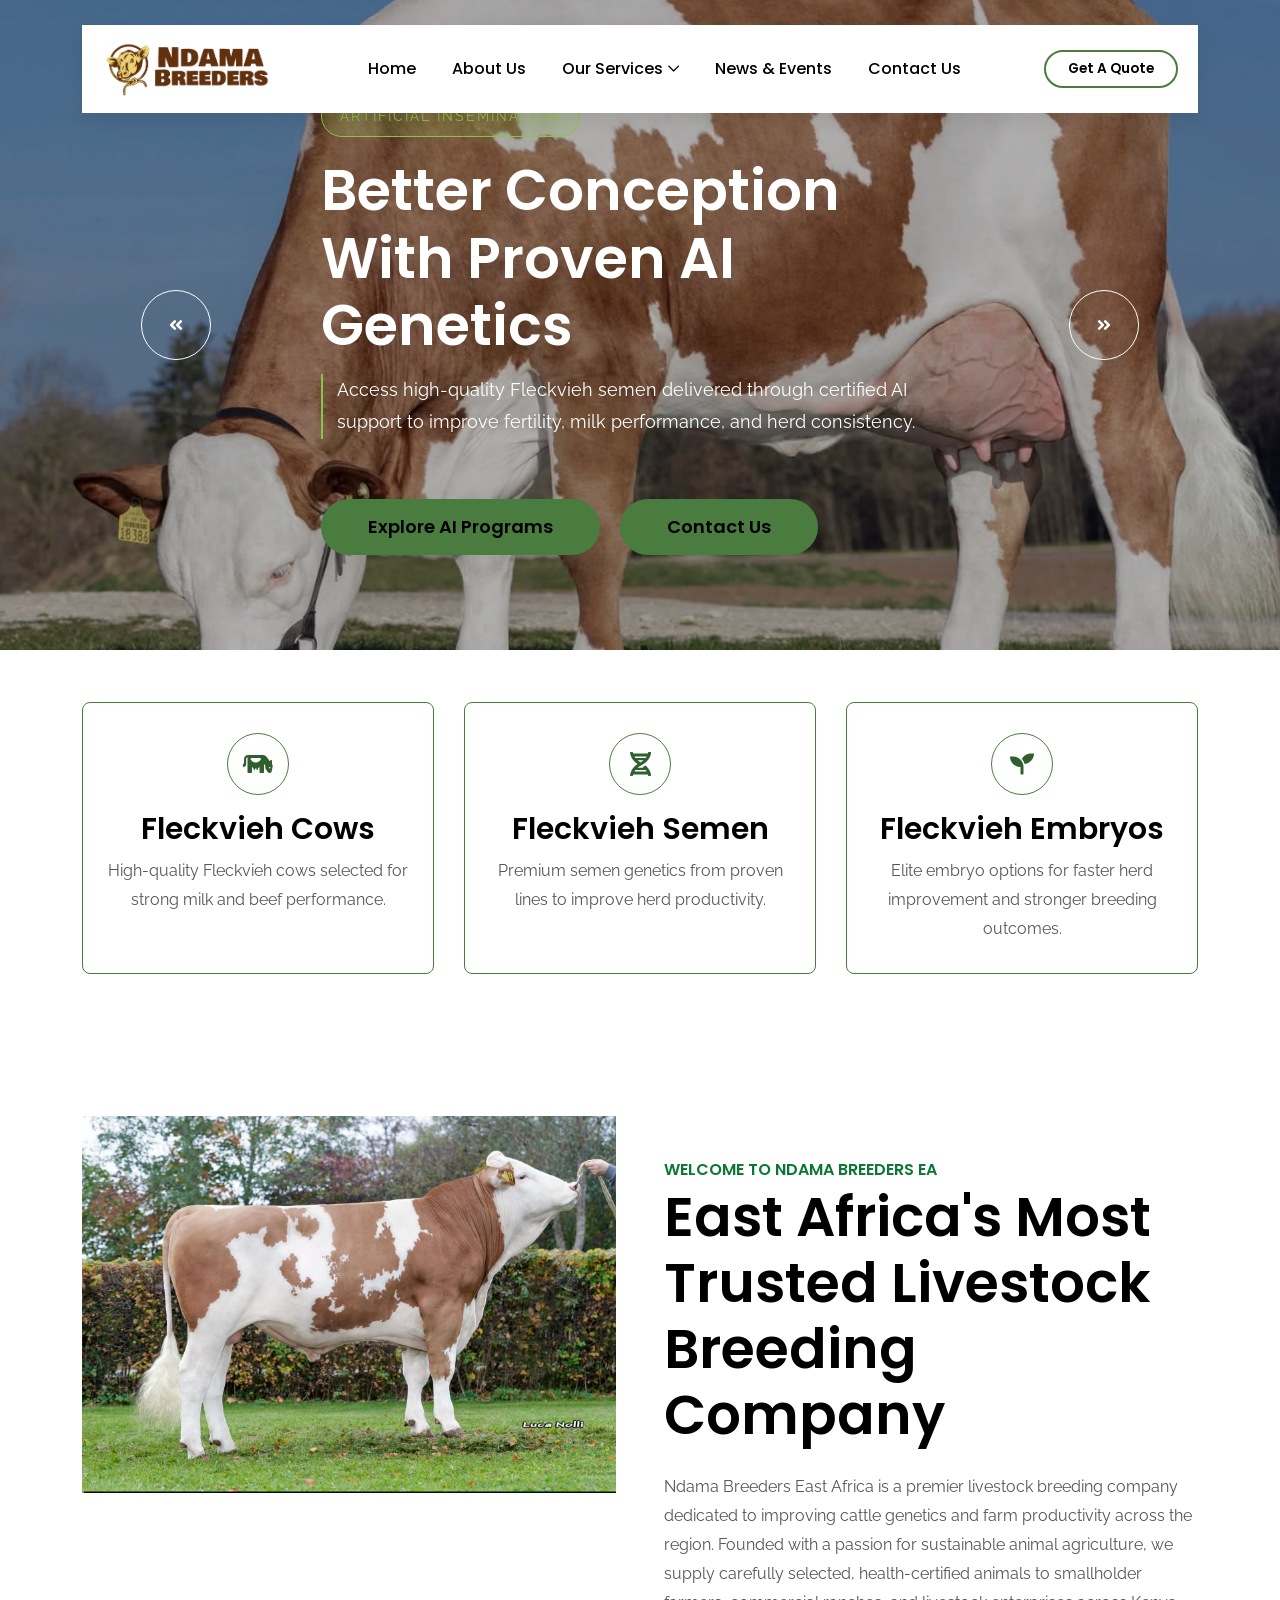
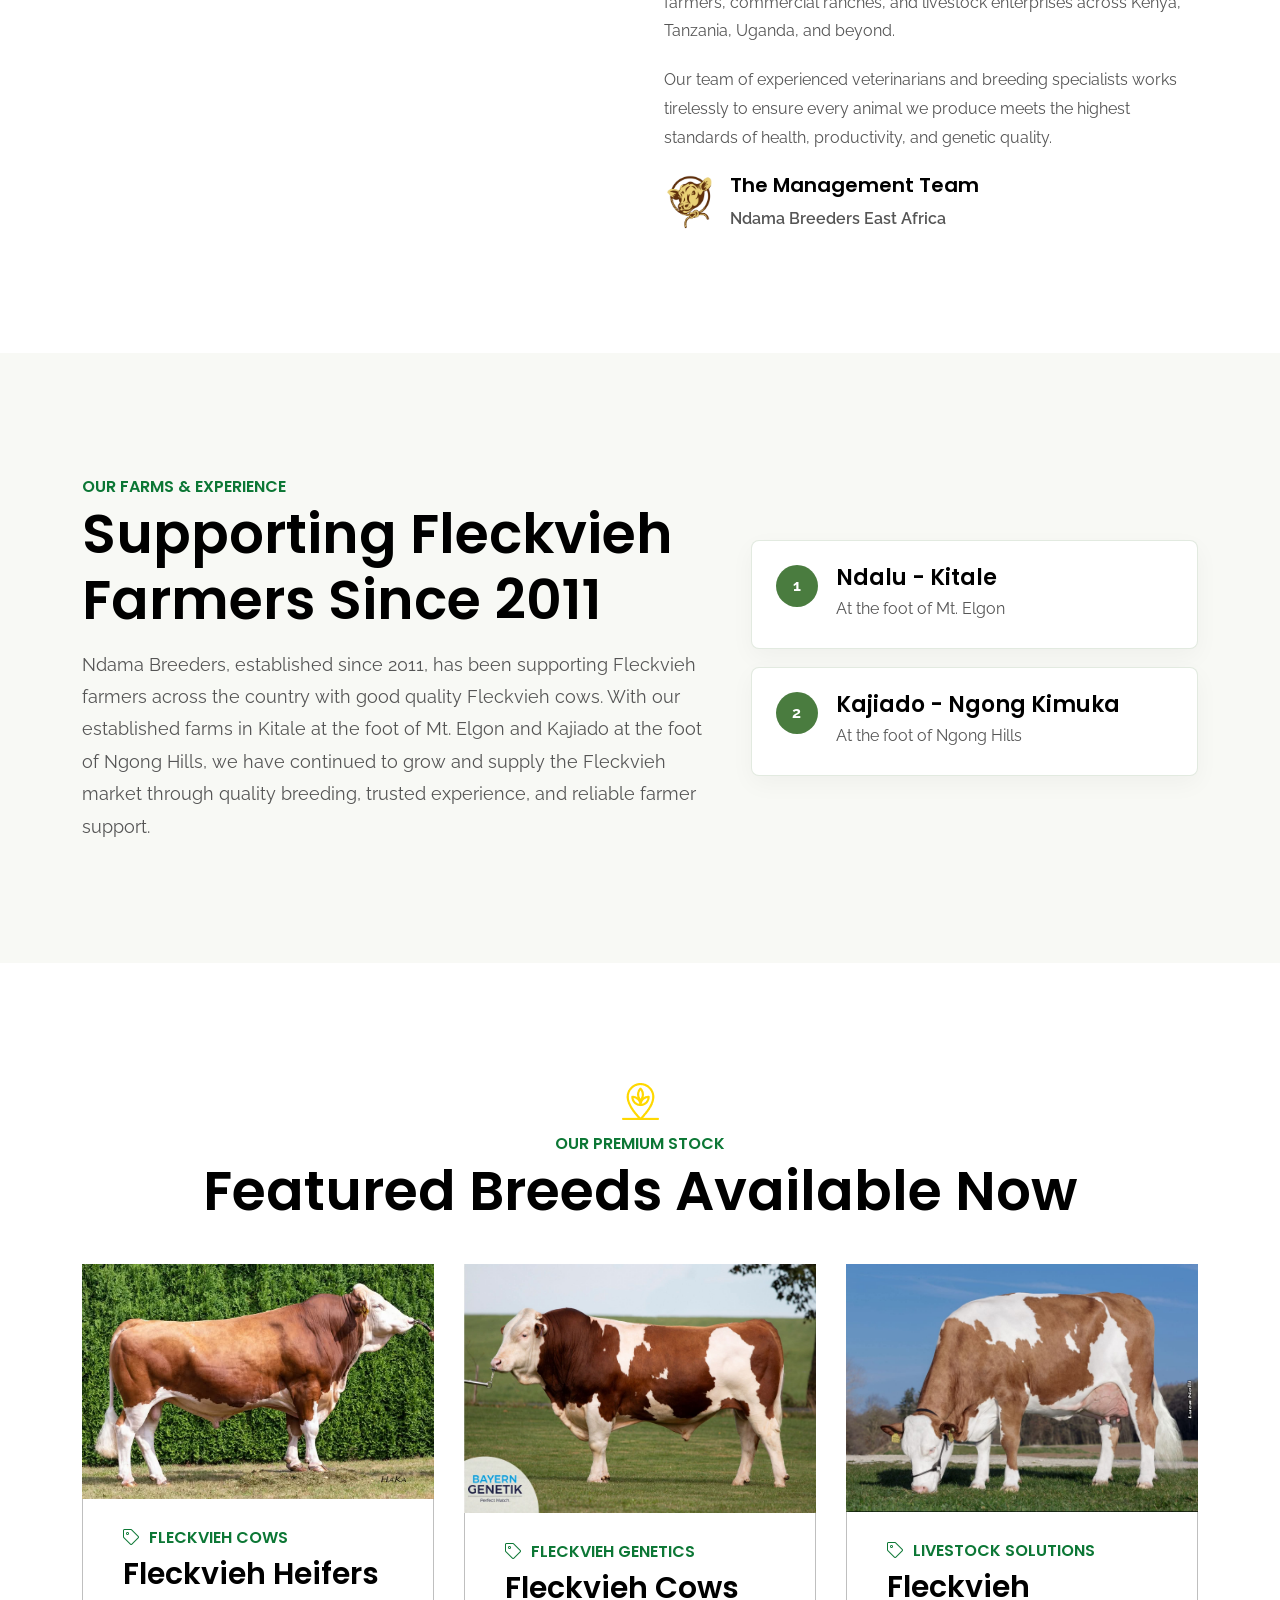
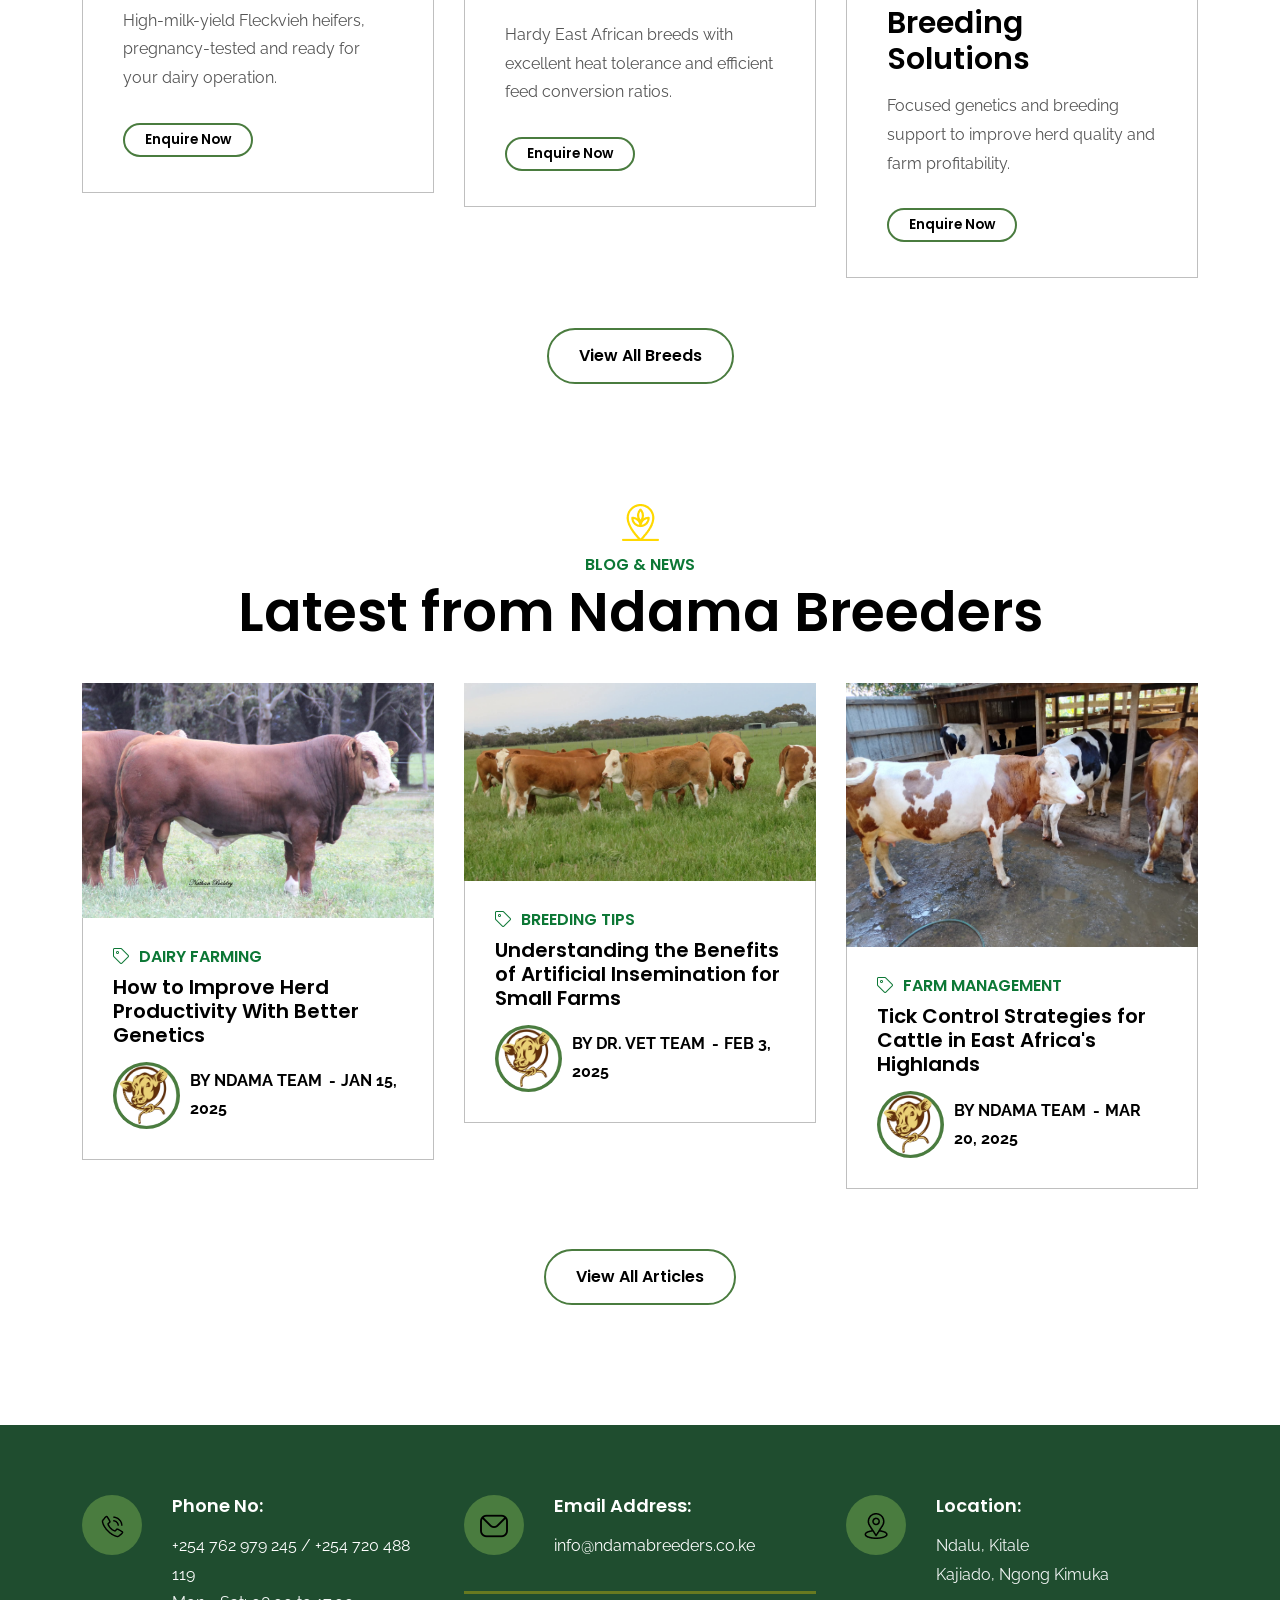
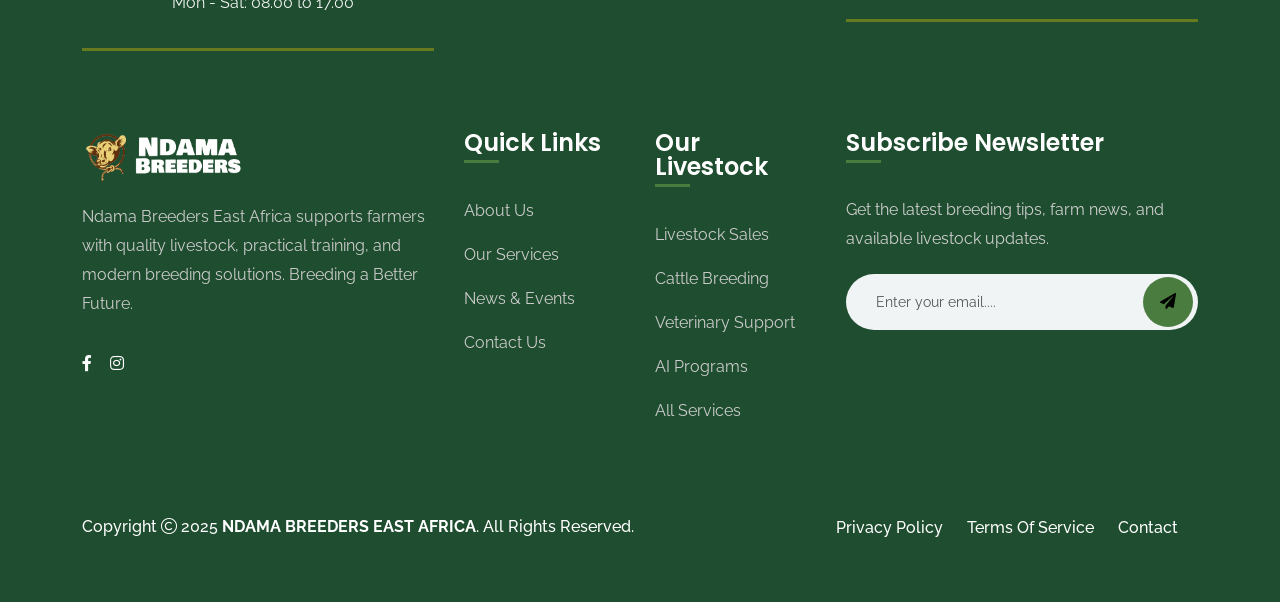
==== commit a9f7aa15: "Update farm locations and homepage experience section" ====
--- a/index.html
+++ b/index.html
@@ -221,7 +221,7 @@
                     <div class="col-auto">
                         <div class="header-links">
                             <ul>
-                                <li><i class="far fa-map-marker-alt"></i>Nairobi, Kenya — East Africa</li>
+                                <li><i class="far fa-map-marker-alt"></i>Ndalu, Kitale / Kajiado, Ngong Kimuka</li>
                                 <li><i class="far fa-envelope"></i><a href="mailto:info@ndamabreeders.co.ke">info@ndamabreeders.co.ke</a></li>
                                 <li><i class="far fa-phone-alt"></i><a href="tel:+254762979245">+254 762 979 245 / +254 720 488 119</a></li>
                                 <li><i class="far fa-clock"></i>Mon - Sat: 08.00 to 17.00</li>
@@ -353,6 +353,43 @@
     </section>
 
     <!--==============================
+    Farms & Experience
+    ============================== -->
+    <section class="farms-experience-section space">
+        <div class="container">
+            <div class="row align-items-center g-4">
+                <div class="col-lg-7">
+                    <div class="title-area mb-3">
+                        <span class="sec-subtitle">Our Farms &amp; Experience</span>
+                        <h2 class="sec-title">Supporting Fleckvieh Farmers Since 2011</h2>
+                    </div>
+                    <p class="farms-experience-text">
+                        Ndama Breeders, established since 2011, has been supporting Fleckvieh farmers across the country with good quality Fleckvieh cows. With our established farms in Kitale at the foot of Mt. Elgon and Kajiado at the foot of Ngong Hills, we have continued to grow and supply the Fleckvieh market through quality breeding, trusted experience, and reliable farmer support.
+                    </p>
+                </div>
+                <div class="col-lg-5">
+                    <div class="farm-location-list">
+                        <div class="farm-location-item">
+                            <span class="farm-location-number">1</span>
+                            <div>
+                                <h3>Ndalu - Kitale</h3>
+                                <p>At the foot of Mt. Elgon</p>
+                            </div>
+                        </div>
+                        <div class="farm-location-item">
+                            <span class="farm-location-number">2</span>
+                            <div>
+                                <h3>Kajiado - Ngong Kimuka</h3>
+                                <p>At the foot of Ngong Hills</p>
+                            </div>
+                        </div>
+                    </div>
+                </div>
+            </div>
+        </div>
+    </section>
+
+    <!--==============================
     Featured Breeds / Products
     ============================== -->
     <section class="space">
@@ -536,7 +573,7 @@
                             <div class="media-icon"><img src="assets/img/icon/icon-1-3.png" alt="location"></div>
                             <div class="media-body">
                                 <h3 class="media-title">Location:</h3>
-                                <p class="media-info">Nairobi, Kenya<br>East Africa</p>
+                                <p class="media-info">Ndalu, Kitale<br>Kajiado, Ngong Kimuka</p>
                             </div>
                         </div>
                     </div>
--- a/assets/css/style.css
+++ b/assets/css/style.css
@@ -2740,6 +2740,56 @@
   margin-top: 0;
 }
 
+.farms-experience-section {
+  background: #f8f9f5;
+  padding-top: 80px;
+  padding-bottom: 80px;
+}
+.farms-experience-section .title-area {
+  margin-bottom: 18px;
+}
+.farms-experience-text {
+  color: var(--body-color);
+  font-size: 18px;
+  line-height: 1.8;
+  margin-bottom: 0;
+}
+.farm-location-list {
+  display: grid;
+  gap: 18px;
+}
+.farm-location-item {
+  display: flex;
+  align-items: flex-start;
+  gap: 18px;
+  background: var(--white-color);
+  border: 1px solid rgba(74, 124, 63, 0.16);
+  border-radius: 8px;
+  padding: 24px;
+  box-shadow: 0 8px 24px rgba(0, 0, 0, 0.04);
+}
+.farm-location-number {
+  align-items: center;
+  background: var(--theme-color);
+  border-radius: 50%;
+  color: var(--white-color);
+  display: inline-flex;
+  flex: 0 0 42px;
+  font-weight: 700;
+  height: 42px;
+  justify-content: center;
+  width: 42px;
+}
+.farm-location-item h3 {
+  color: var(--title-color);
+  font-size: 22px;
+  margin-bottom: 4px;
+}
+.farm-location-item p {
+  color: var(--body-color);
+  margin-bottom: 0;
+}
+
 /* Homepage hero fixed height */
 .hero-layout1 .hero-slide {
   height: 500px;
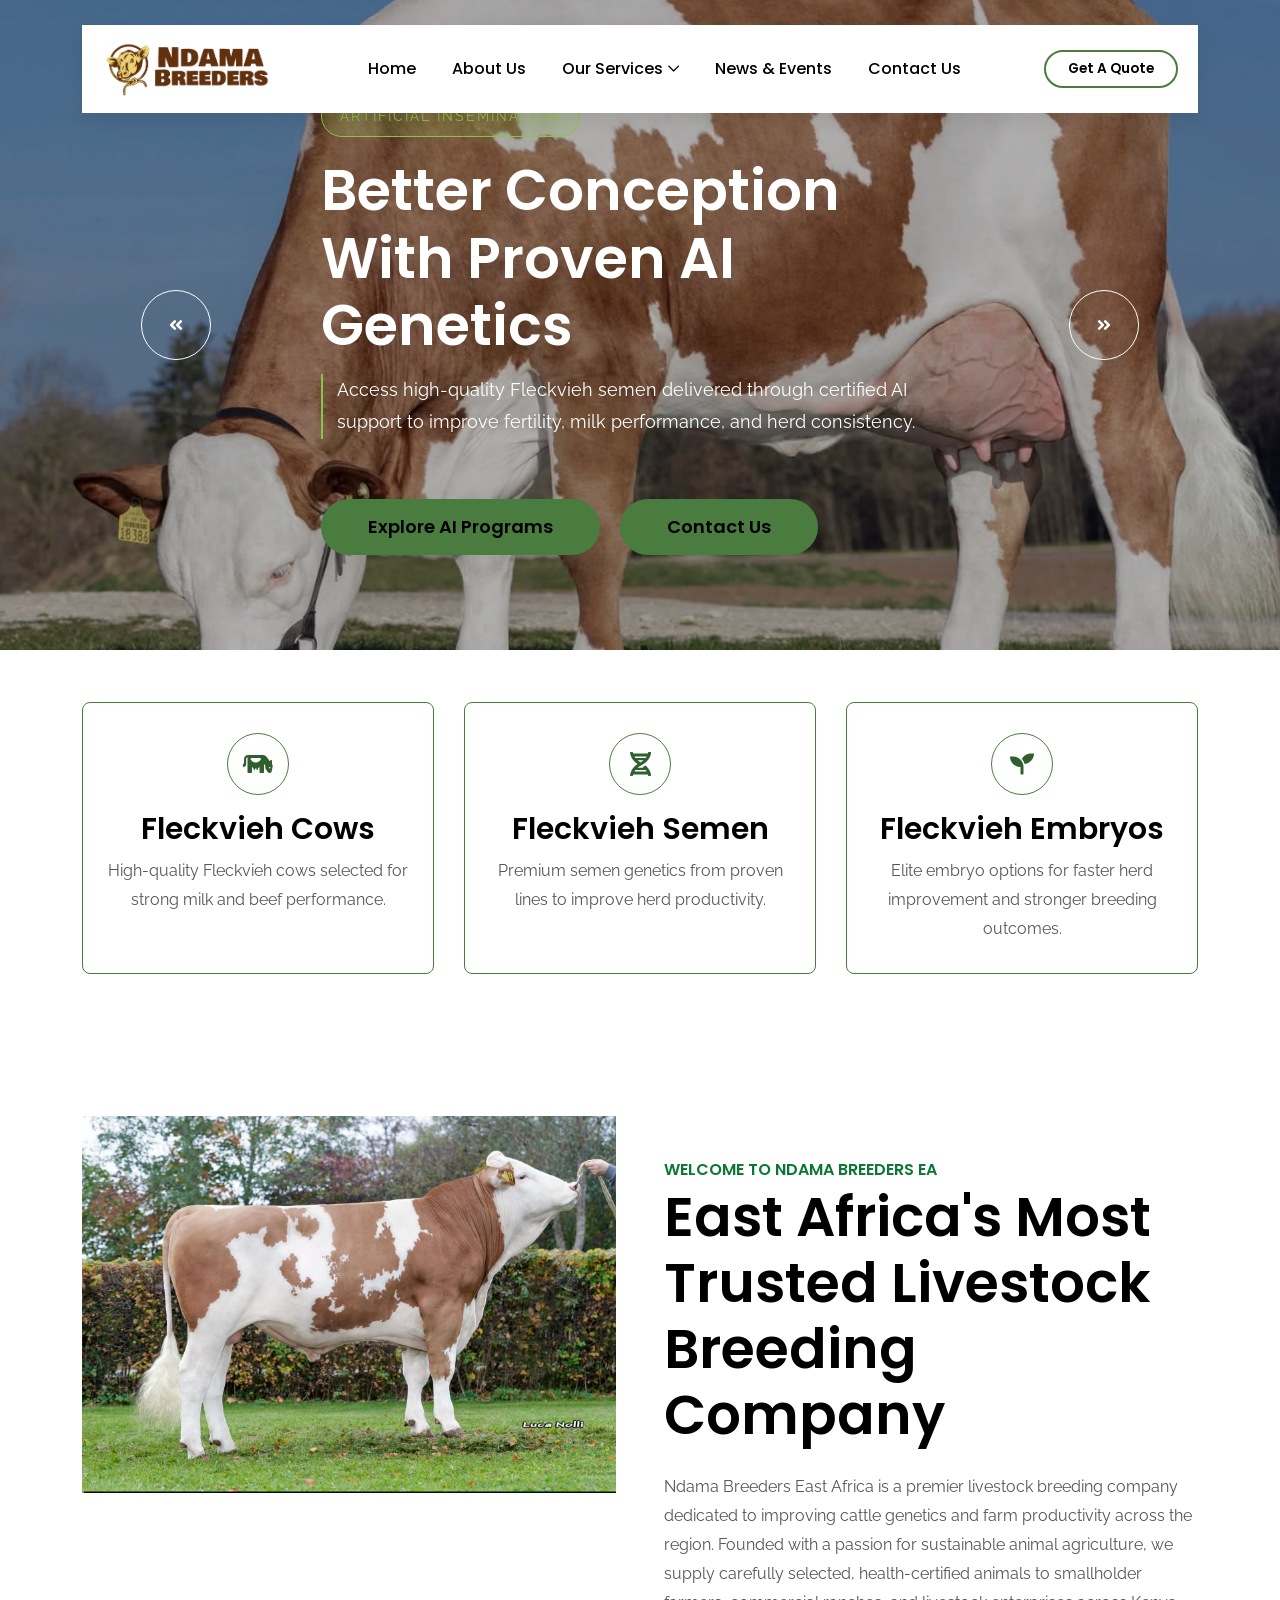
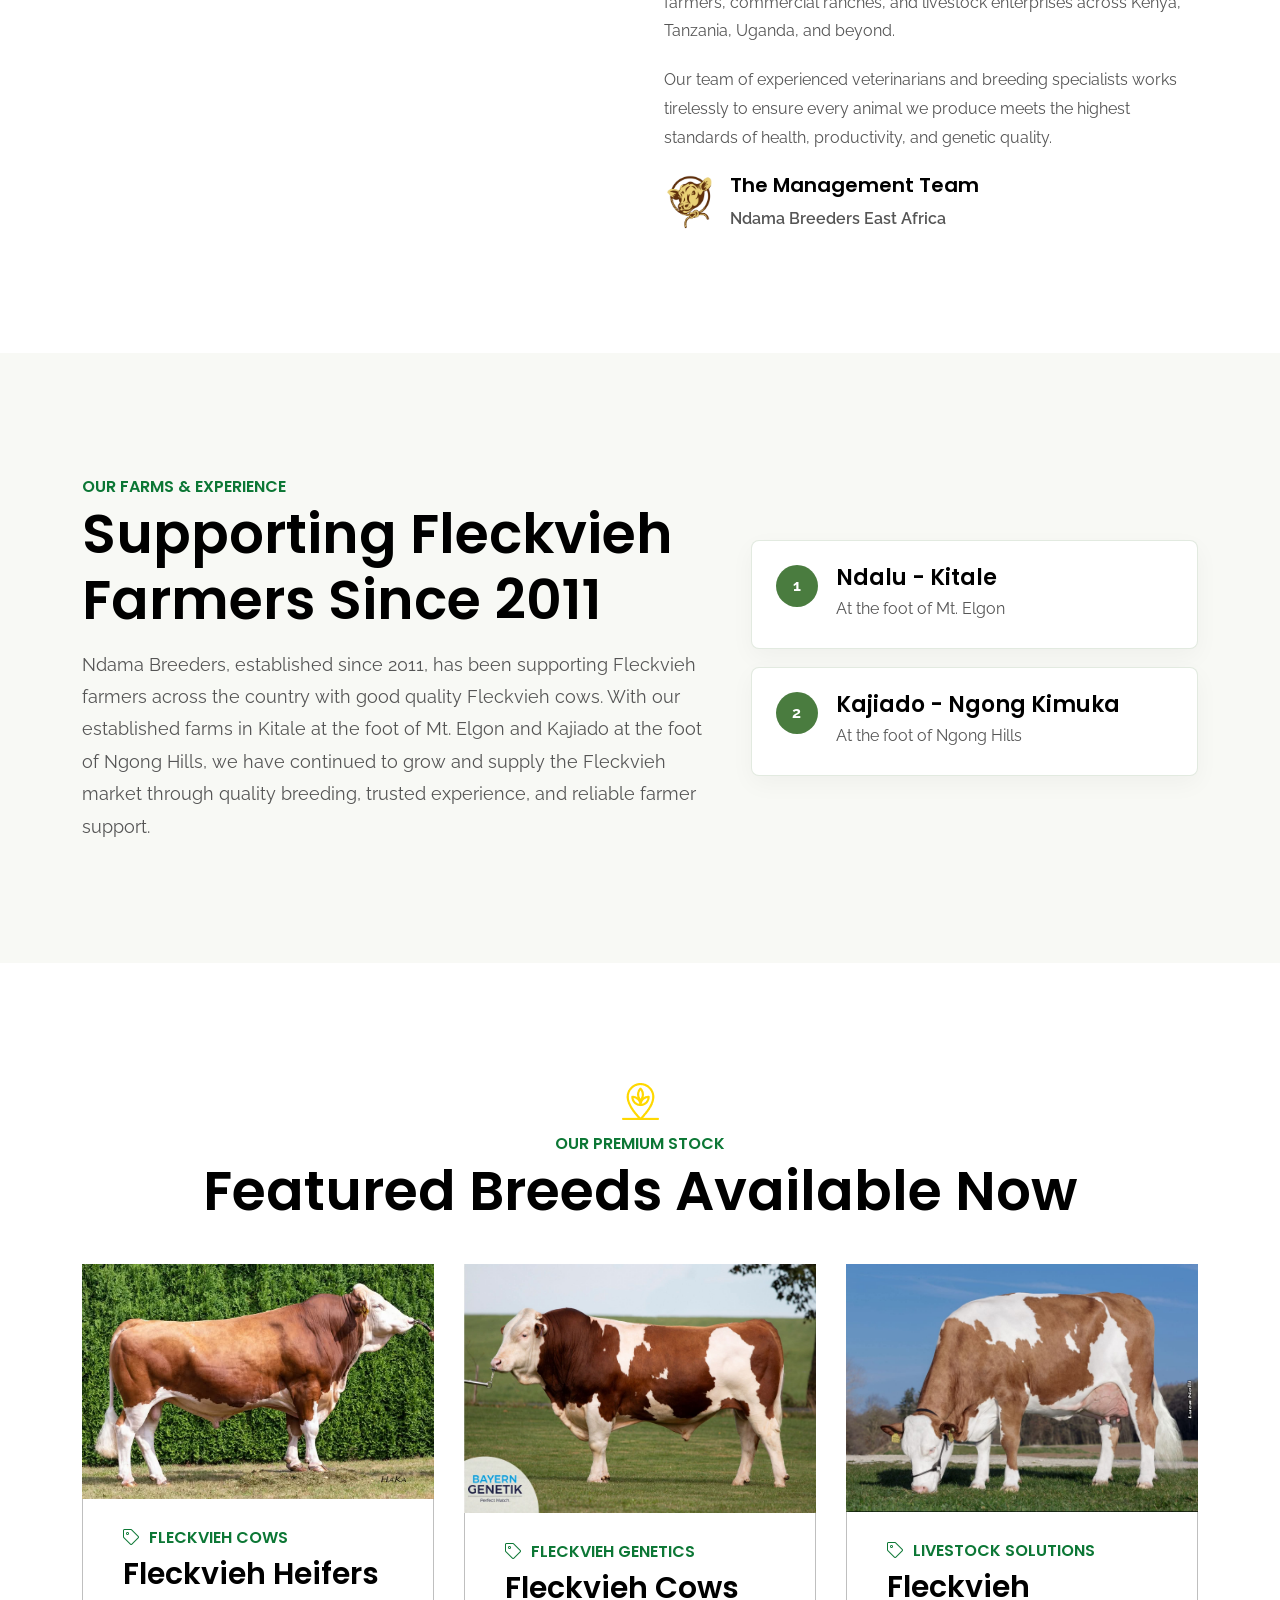
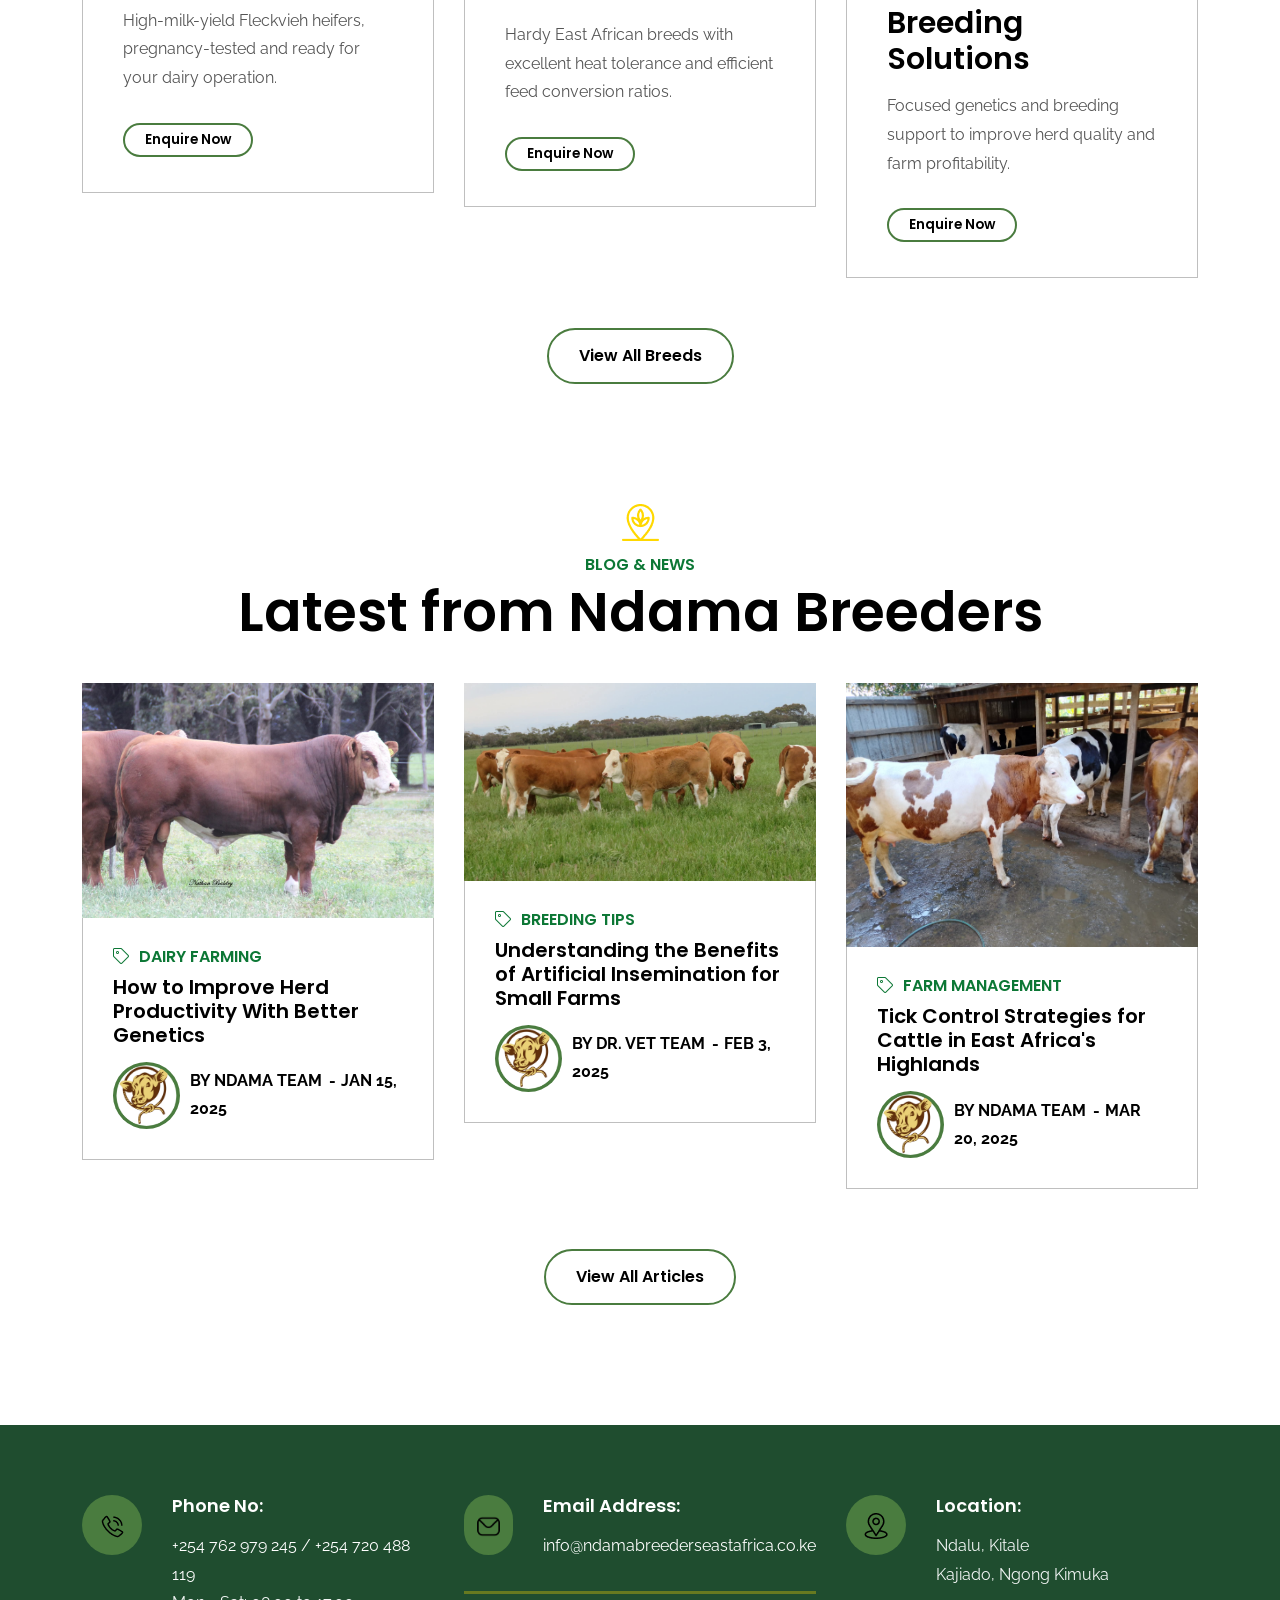
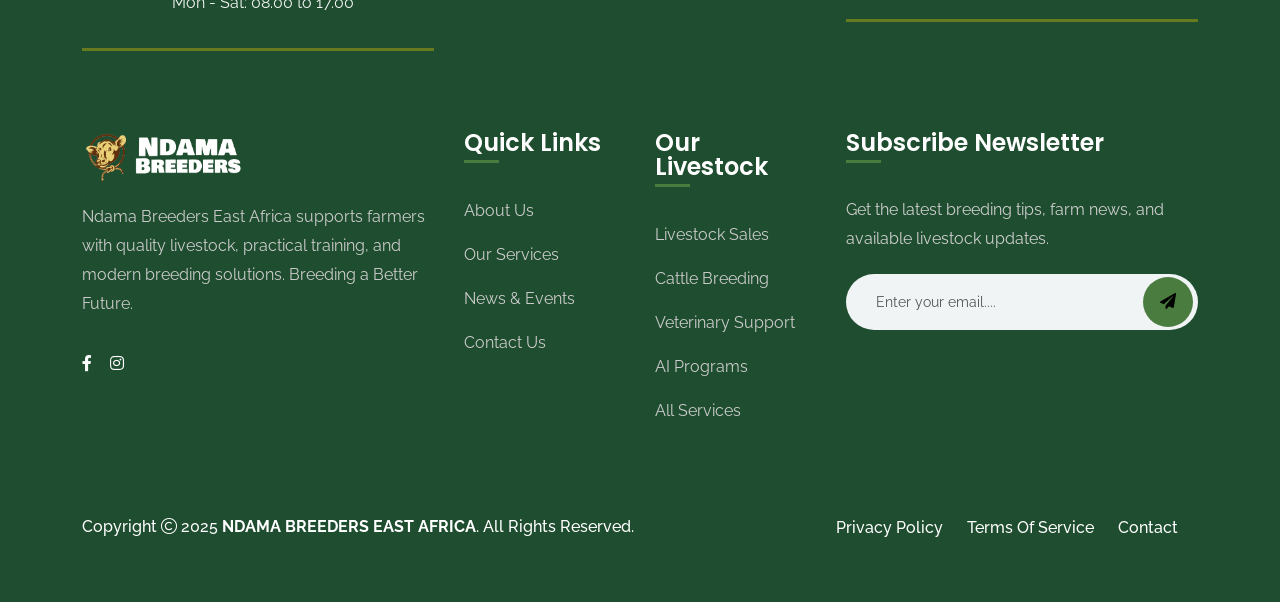
==== commit b6a3f27b: "Update site contact email" ====
--- a/index.html
+++ b/index.html
@@ -222,7 +222,7 @@
                         <div class="header-links">
                             <ul>
                                 <li><i class="far fa-map-marker-alt"></i>Ndalu, Kitale / Kajiado, Ngong Kimuka</li>
-                                <li><i class="far fa-envelope"></i><a href="mailto:info@ndamabreeders.co.ke">info@ndamabreeders.co.ke</a></li>
+                                <li><i class="far fa-envelope"></i><a href="mailto:info@ndamabreederseastafrica.co.ke">info@ndamabreederseastafrica.co.ke</a></li>
                                 <li><i class="far fa-phone-alt"></i><a href="tel:+254762979245">+254 762 979 245 / +254 720 488 119</a></li>
                                 <li><i class="far fa-clock"></i>Mon - Sat: 08.00 to 17.00</li>
                             </ul>
@@ -564,7 +564,7 @@
                             <div class="media-icon"><img src="assets/img/icon/icon-1-2.png" alt="email"></div>
                             <div class="media-body">
                                 <h3 class="media-title">Email Address:</h3>
-                                <p class="media-info"><a href="mailto:info@ndamabreeders.co.ke">info@ndamabreeders.co.ke</a></p>
+                                <p class="media-info"><a href="mailto:info@ndamabreederseastafrica.co.ke">info@ndamabreederseastafrica.co.ke</a></p>
                             </div>
                         </div>
                     </div>
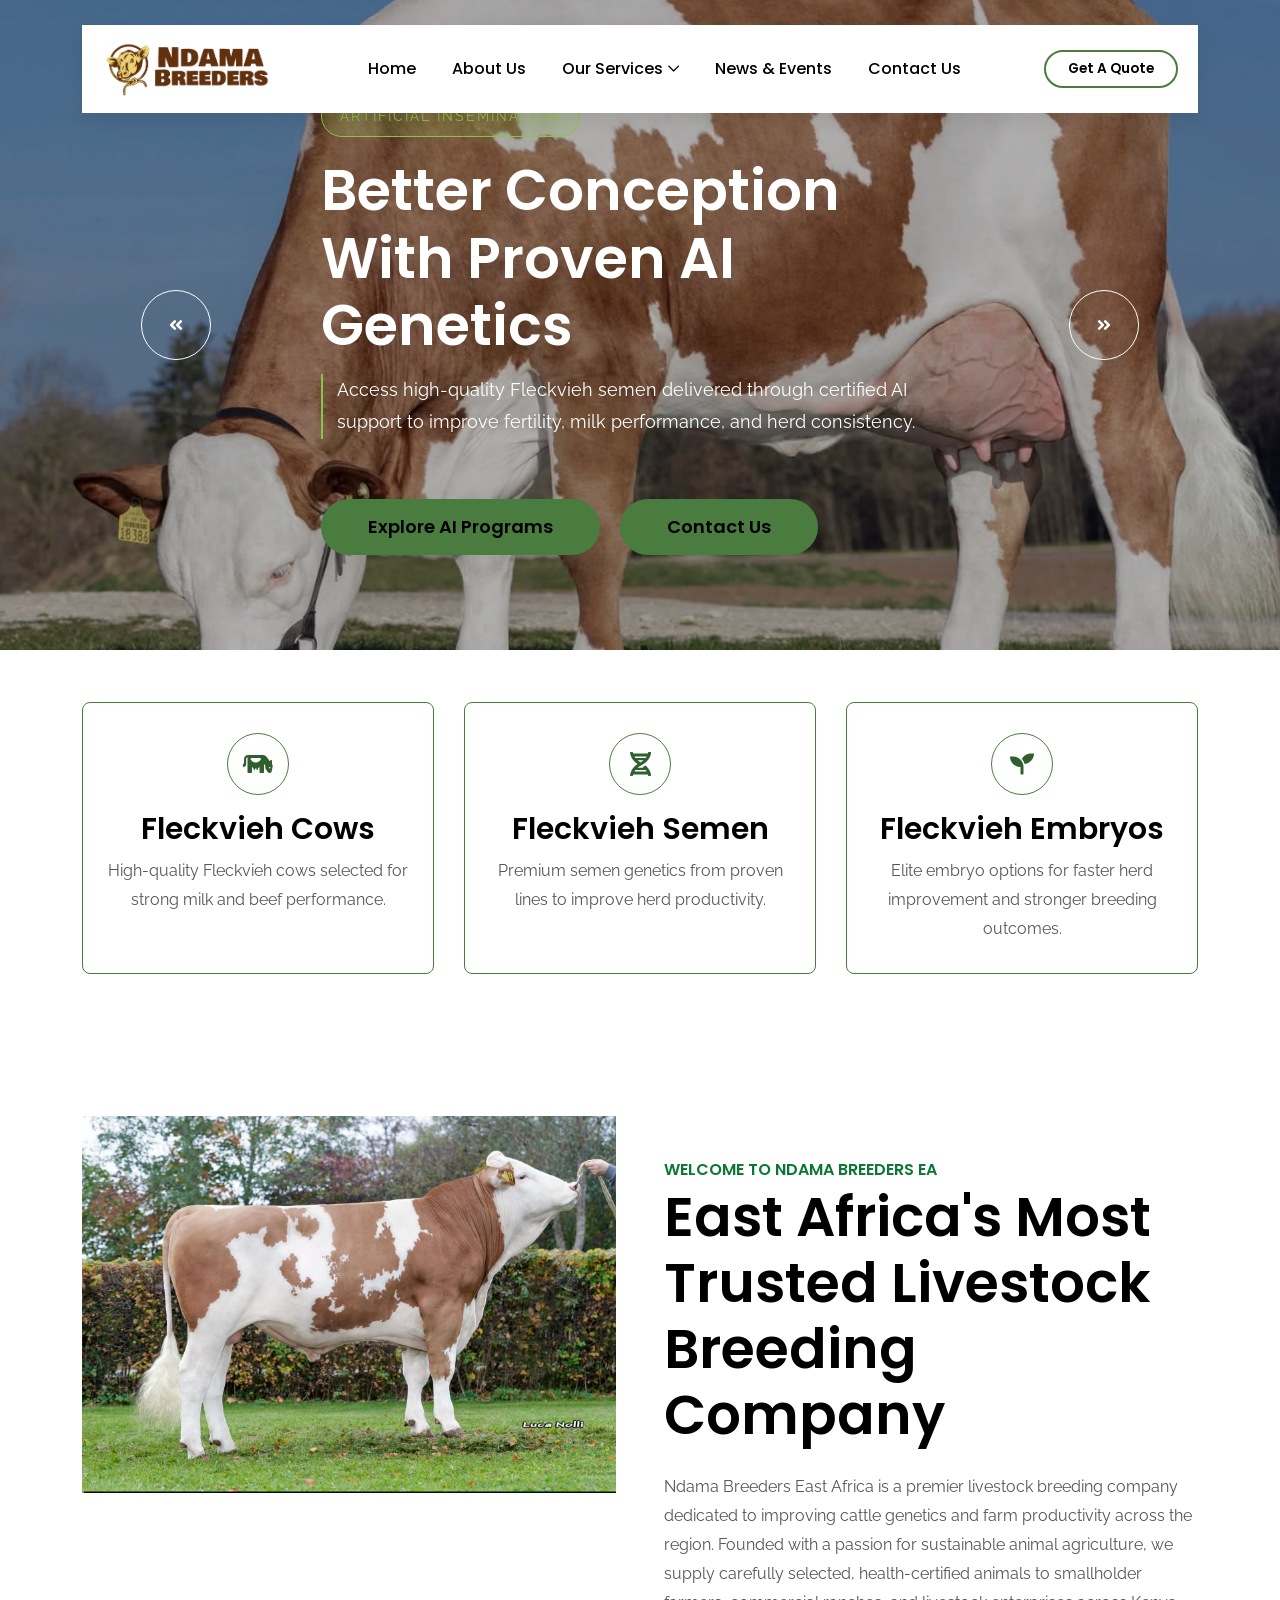
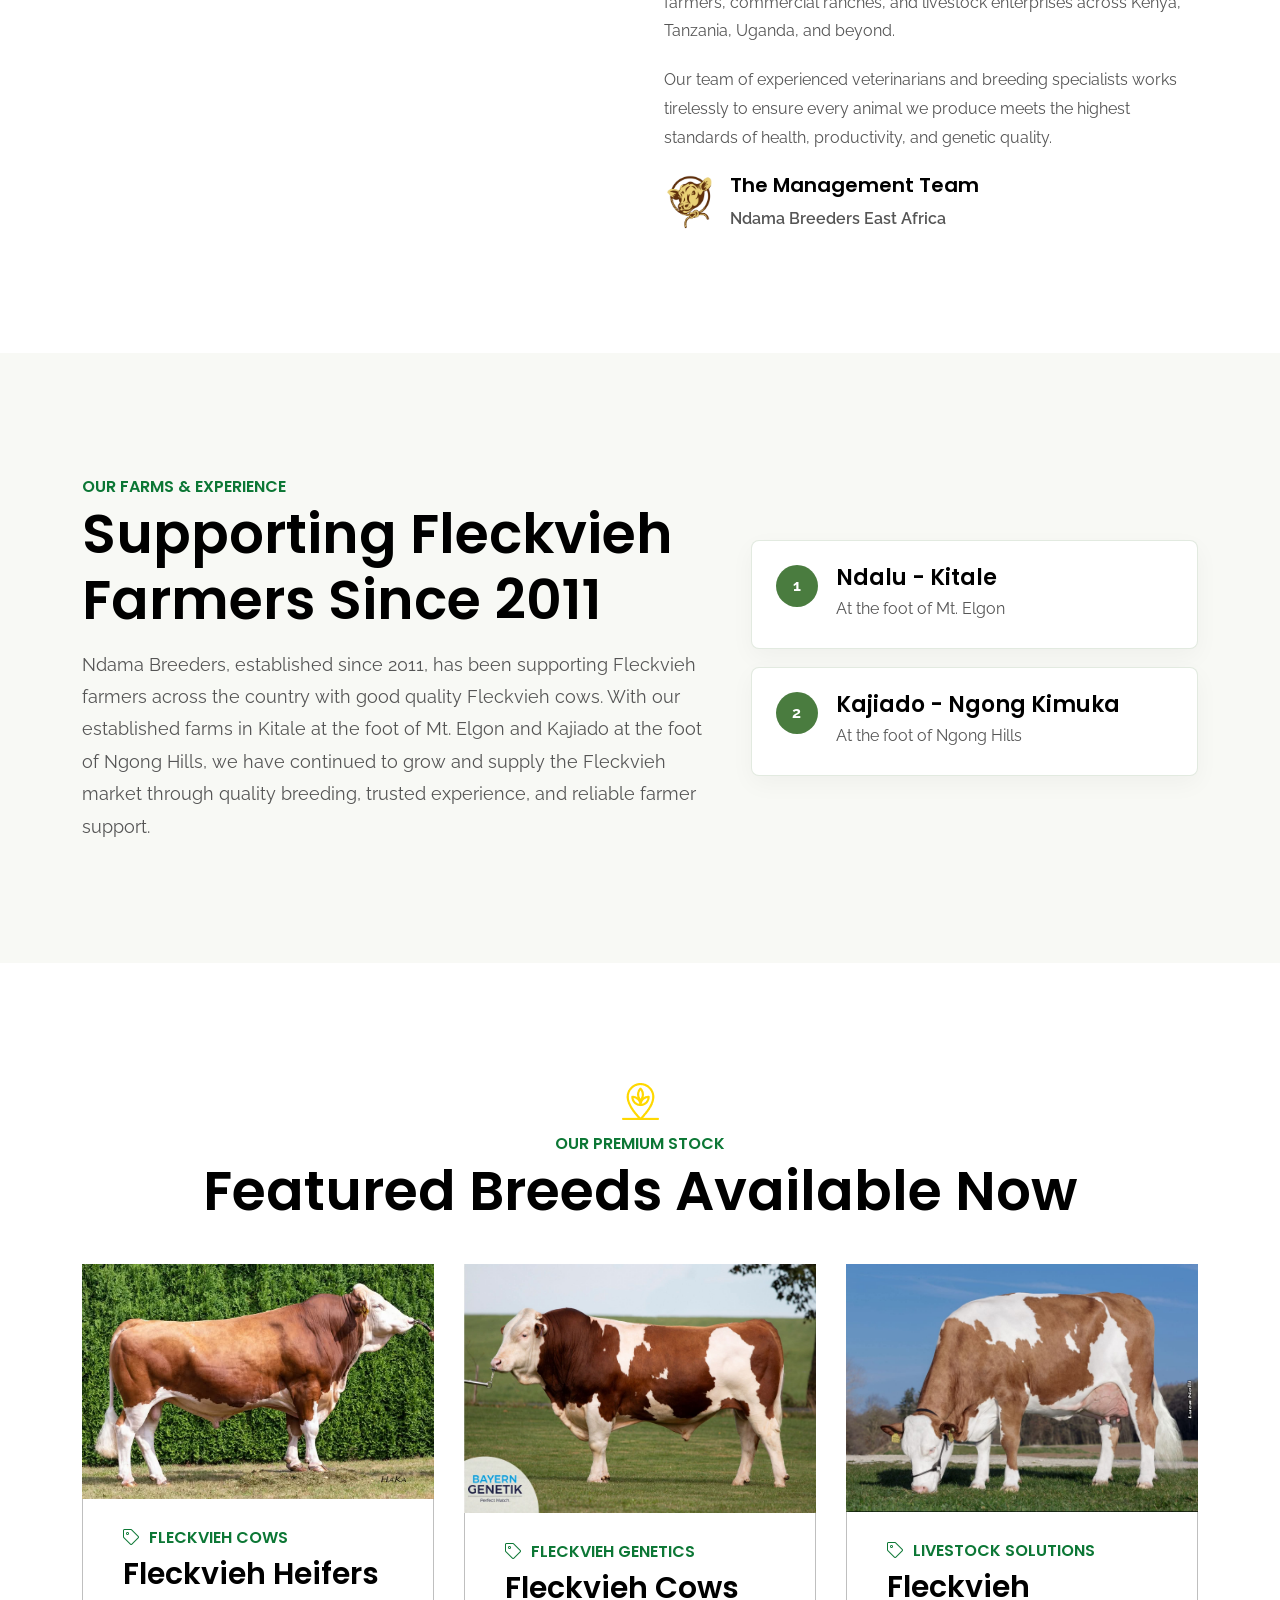
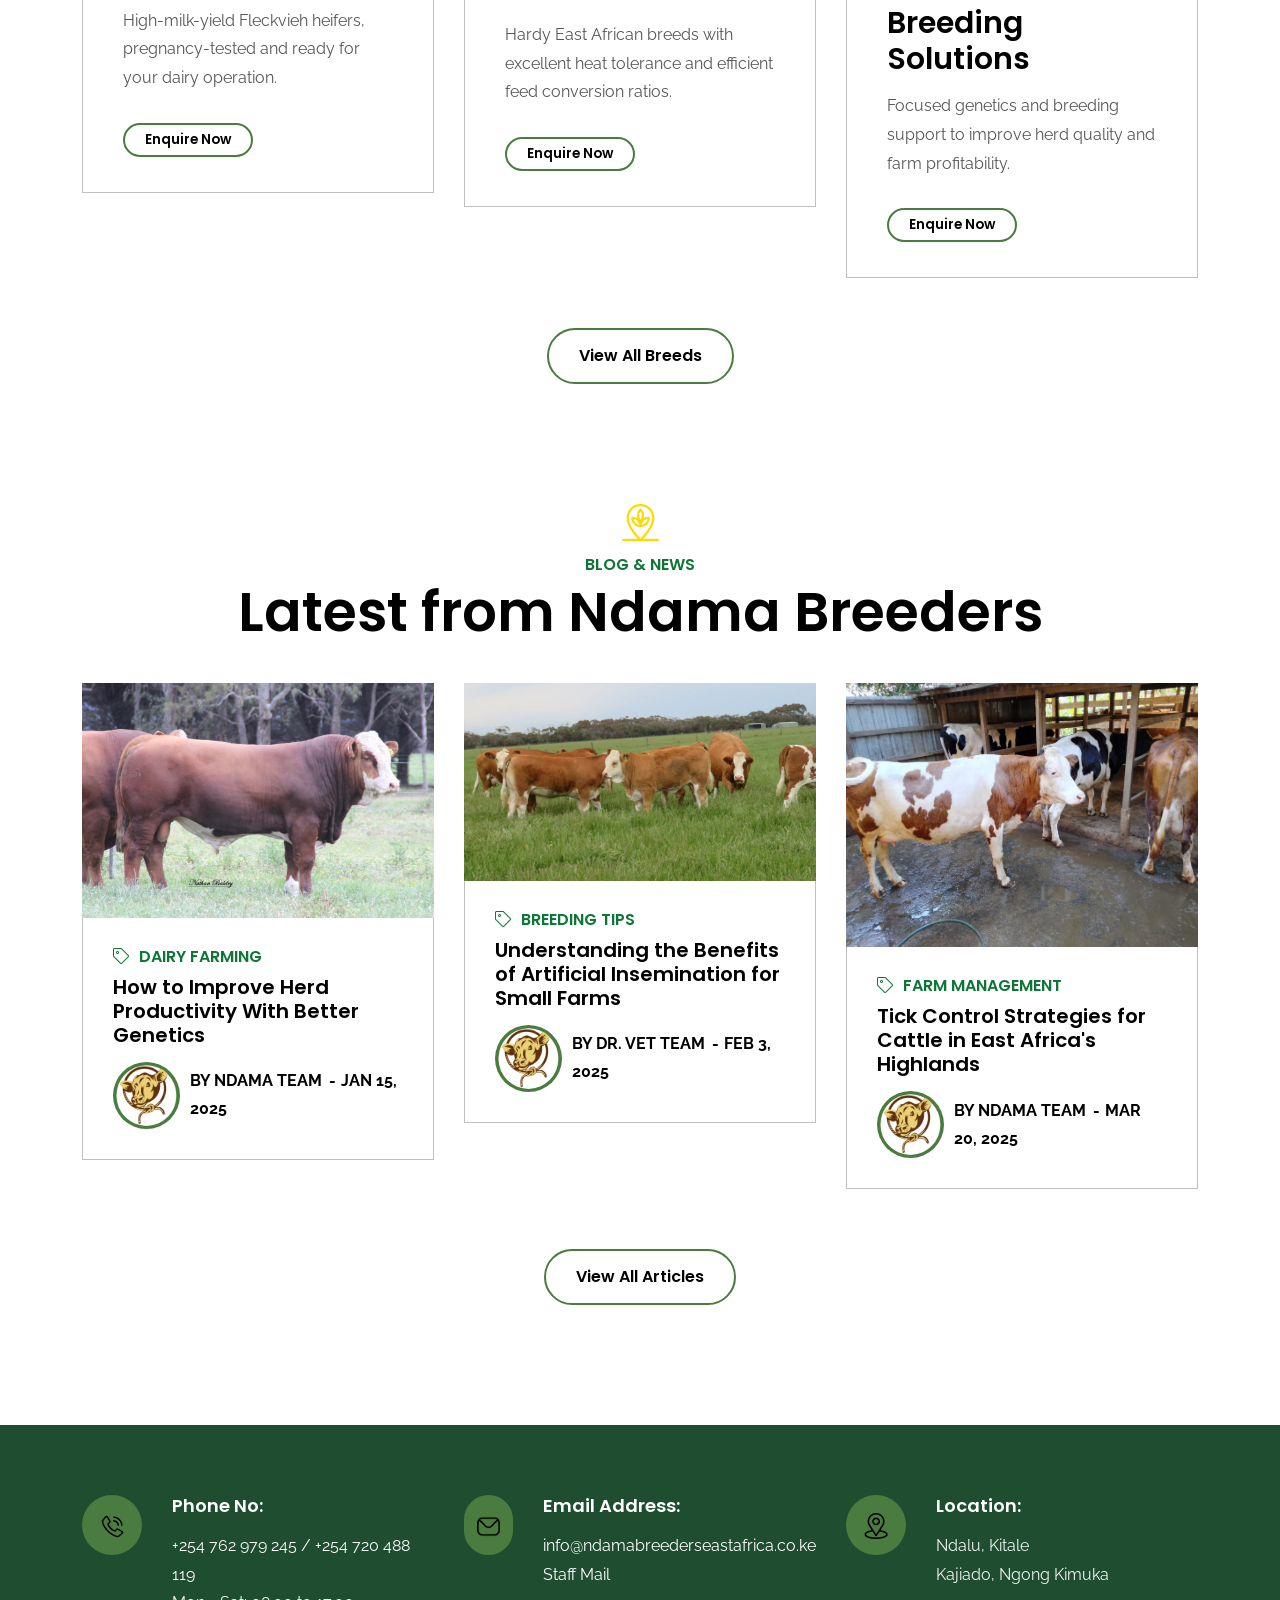
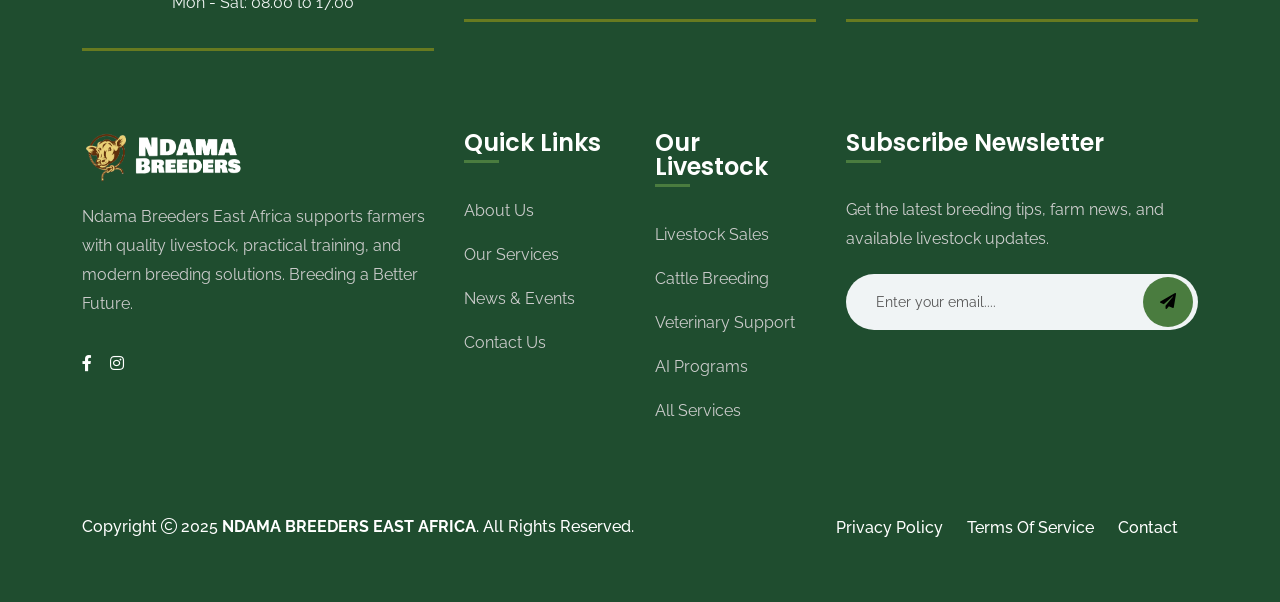
==== commit 73da8d84: "Add staff mail link to site footer" ====
--- a/index.html
+++ b/index.html
@@ -565,6 +565,7 @@
                             <div class="media-body">
                                 <h3 class="media-title">Email Address:</h3>
                                 <p class="media-info"><a href="mailto:info@ndamabreederseastafrica.co.ke">info@ndamabreederseastafrica.co.ke</a></p>
+                                <p class="media-info"><a href="https://das114.truehost.cloud:2096" target="_blank" rel="noopener noreferrer">Staff Mail</a></p>
                             </div>
                         </div>
                     </div>
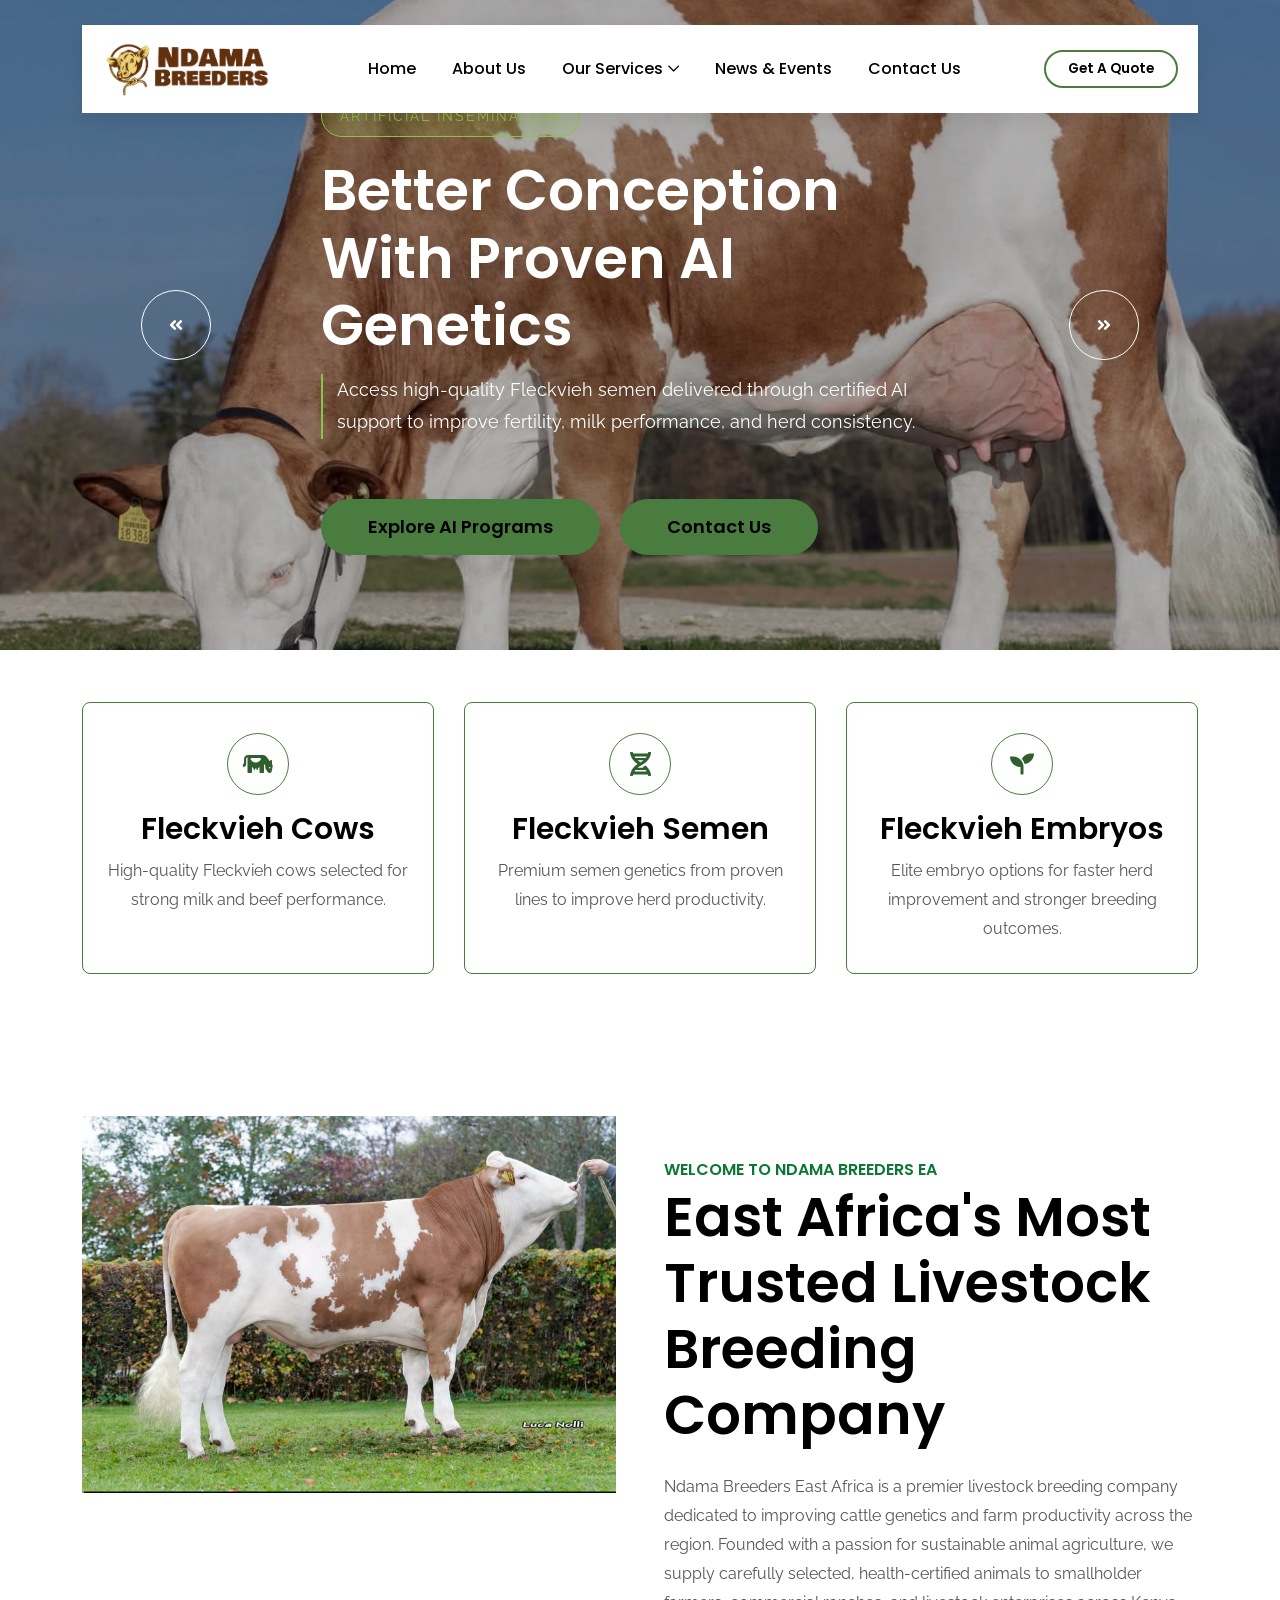
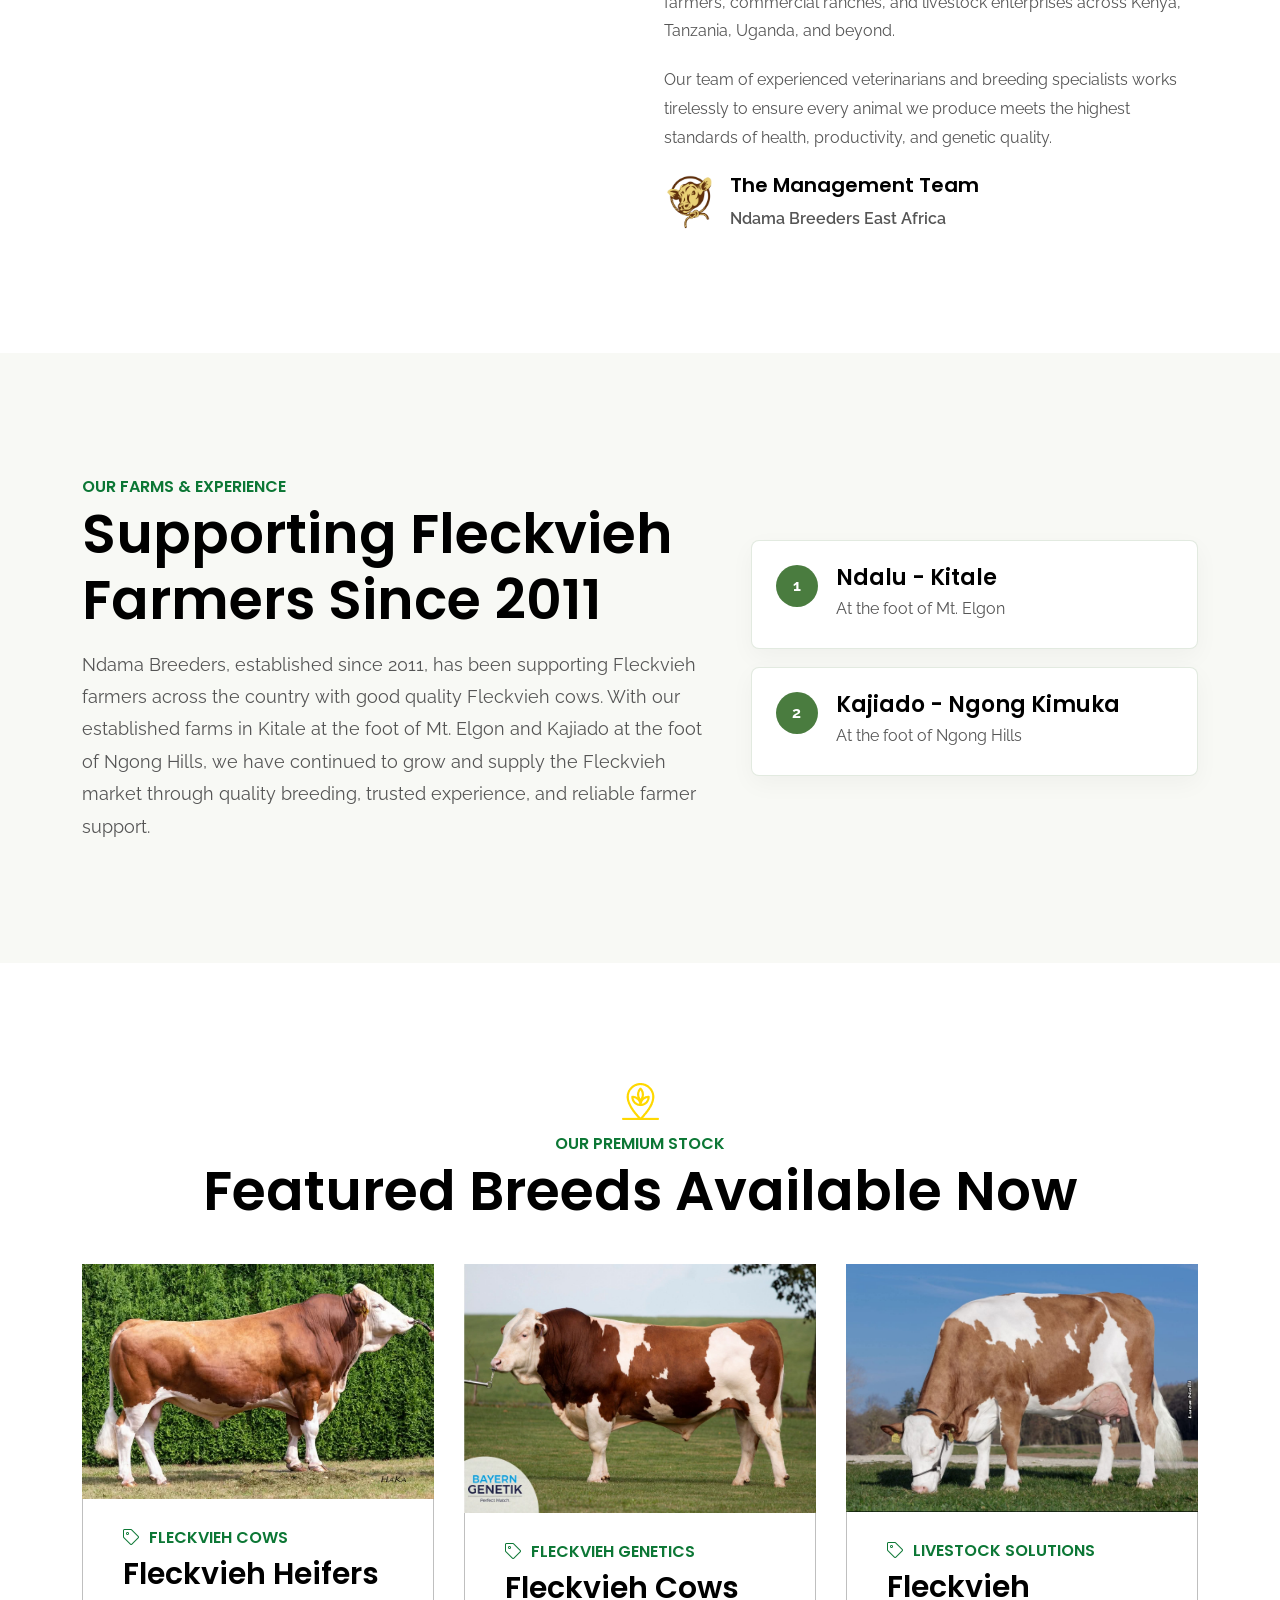
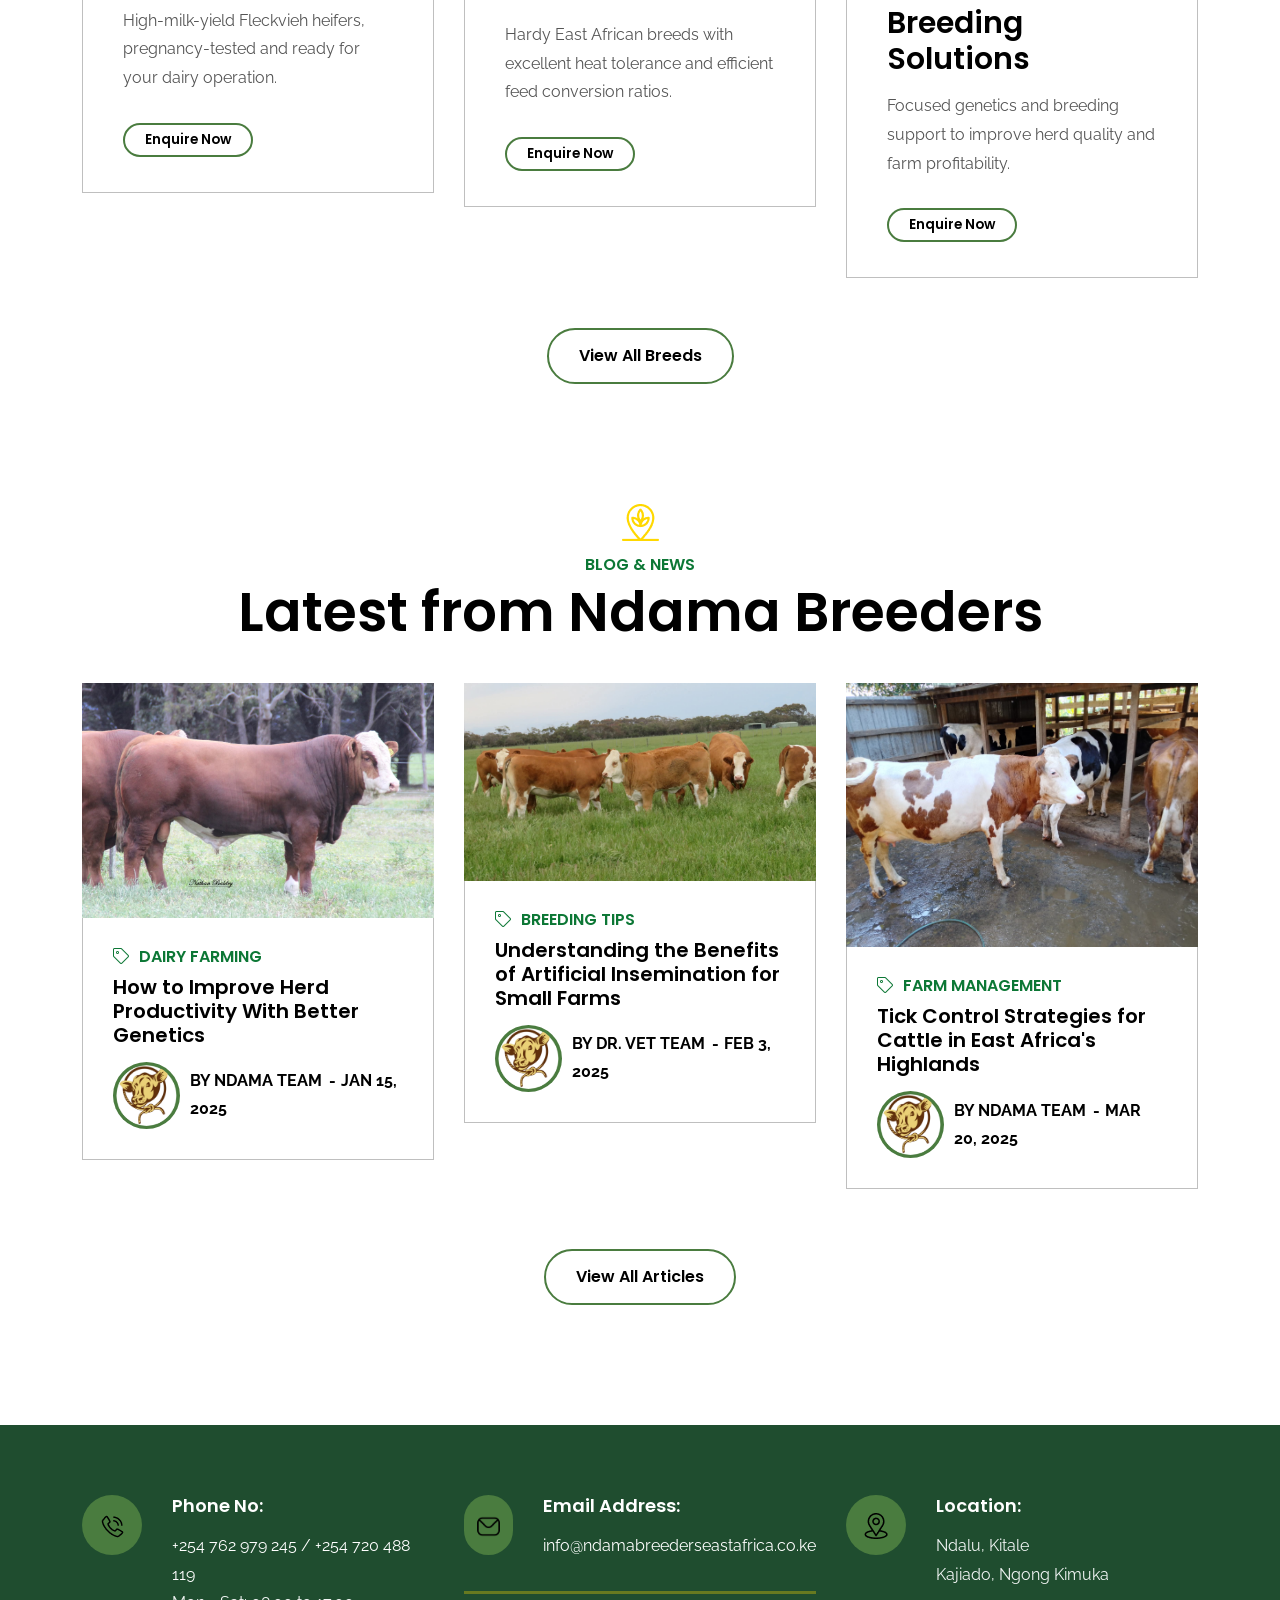
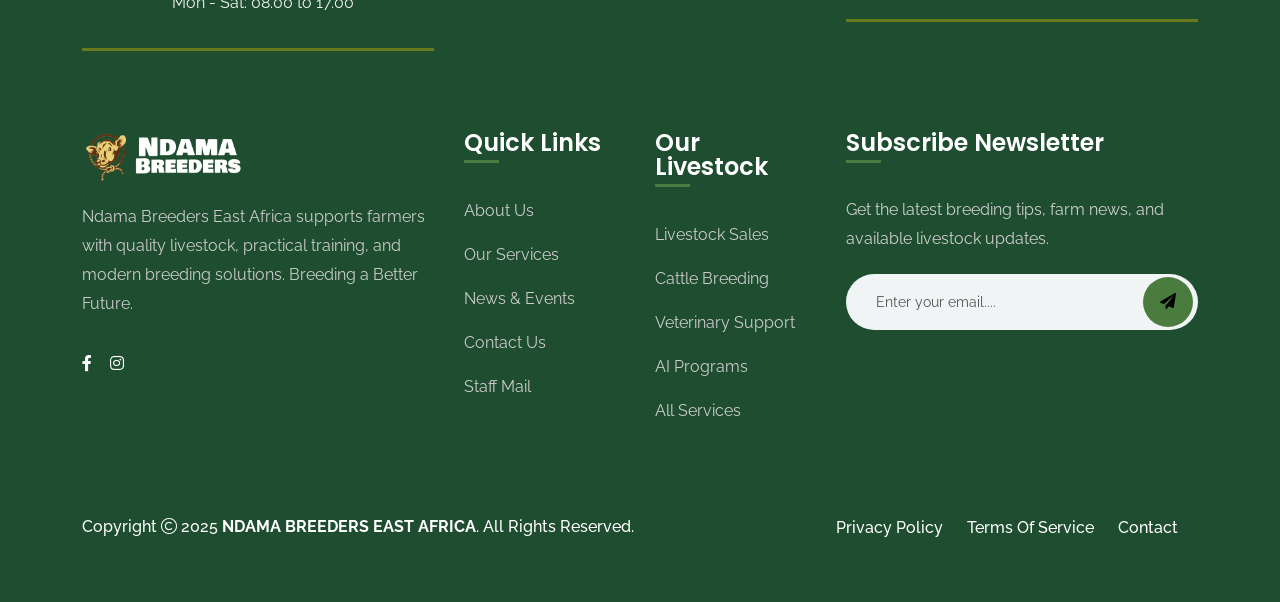
==== commit 1f781932: "Move staff mail link to footer quick links" ====
--- a/index.html
+++ b/index.html
@@ -145,6 +145,7 @@
                     
                     <li><a href="blog.html">News & Events</a></li>
                     <li><a href="contact.html">Contact Us</a></li>
+                                
                 </ul>
             </div>
         </div>
@@ -260,6 +261,7 @@
                                         
                                         <li><a href="blog.html">News & Events</a></li>
                                         <li><a href="contact.html">Contact Us</a></li>
+                                
                                     </ul>
                                 </nav>
                             </div>
@@ -565,7 +567,6 @@
                             <div class="media-body">
                                 <h3 class="media-title">Email Address:</h3>
                                 <p class="media-info"><a href="mailto:info@ndamabreederseastafrica.co.ke">info@ndamabreederseastafrica.co.ke</a></p>
-                                <p class="media-info"><a href="https://das114.truehost.cloud:2096" target="_blank" rel="noopener noreferrer">Staff Mail</a></p>
                             </div>
                         </div>
                     </div>
@@ -604,6 +605,8 @@
                                 <li><a href="services.html">Our Services</a></li>
                                 <li><a href="blog.html">News & Events</a></li>
                                 <li><a href="contact.html">Contact Us</a></li>
+                                <li class="staff-mail-item"><a class="staff-mail-link" href="https://das114.truehost.cloud:2096" target="_blank" rel="noopener noreferrer">Staff Mail<span class="staff-mail-warning">Restricted Access</span></a></li>
+                                
                             </ul>
                         </div>
                     </div>
--- a/assets/css/style.css
+++ b/assets/css/style.css
@@ -8800,3 +8800,20 @@
   }
 }
 
+
+/* Staff mail link in Quick Links */
+.footer-layout1 .staff-mail-link {
+    position: relative;
+}
+.footer-layout1 .staff-mail-warning {
+    display: none;
+    margin-left: 8px;
+    color: #e53935;
+    font-size: 11px;
+    font-weight: 700;
+    white-space: nowrap;
+}
+.footer-layout1 .staff-mail-link:hover .staff-mail-warning,
+.footer-layout1 .staff-mail-link:focus-visible .staff-mail-warning {
+    display: inline;
+}
